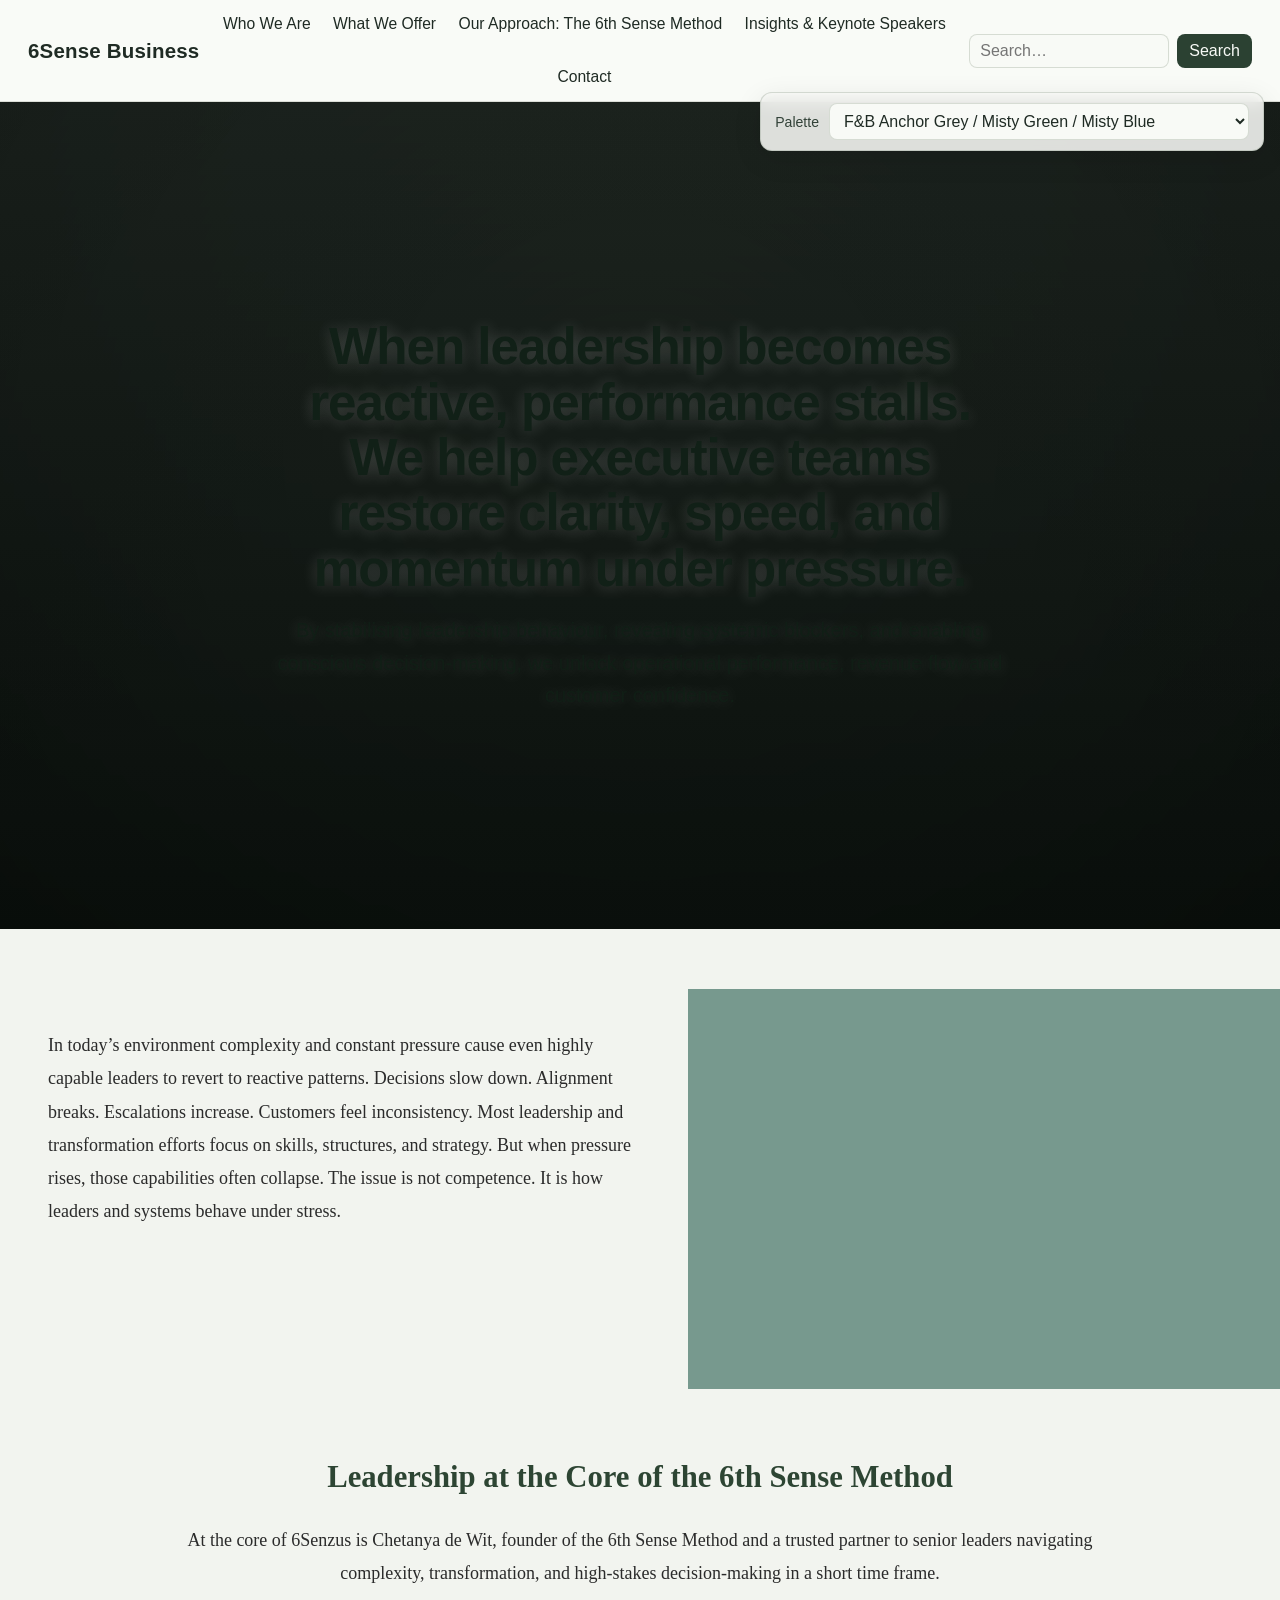
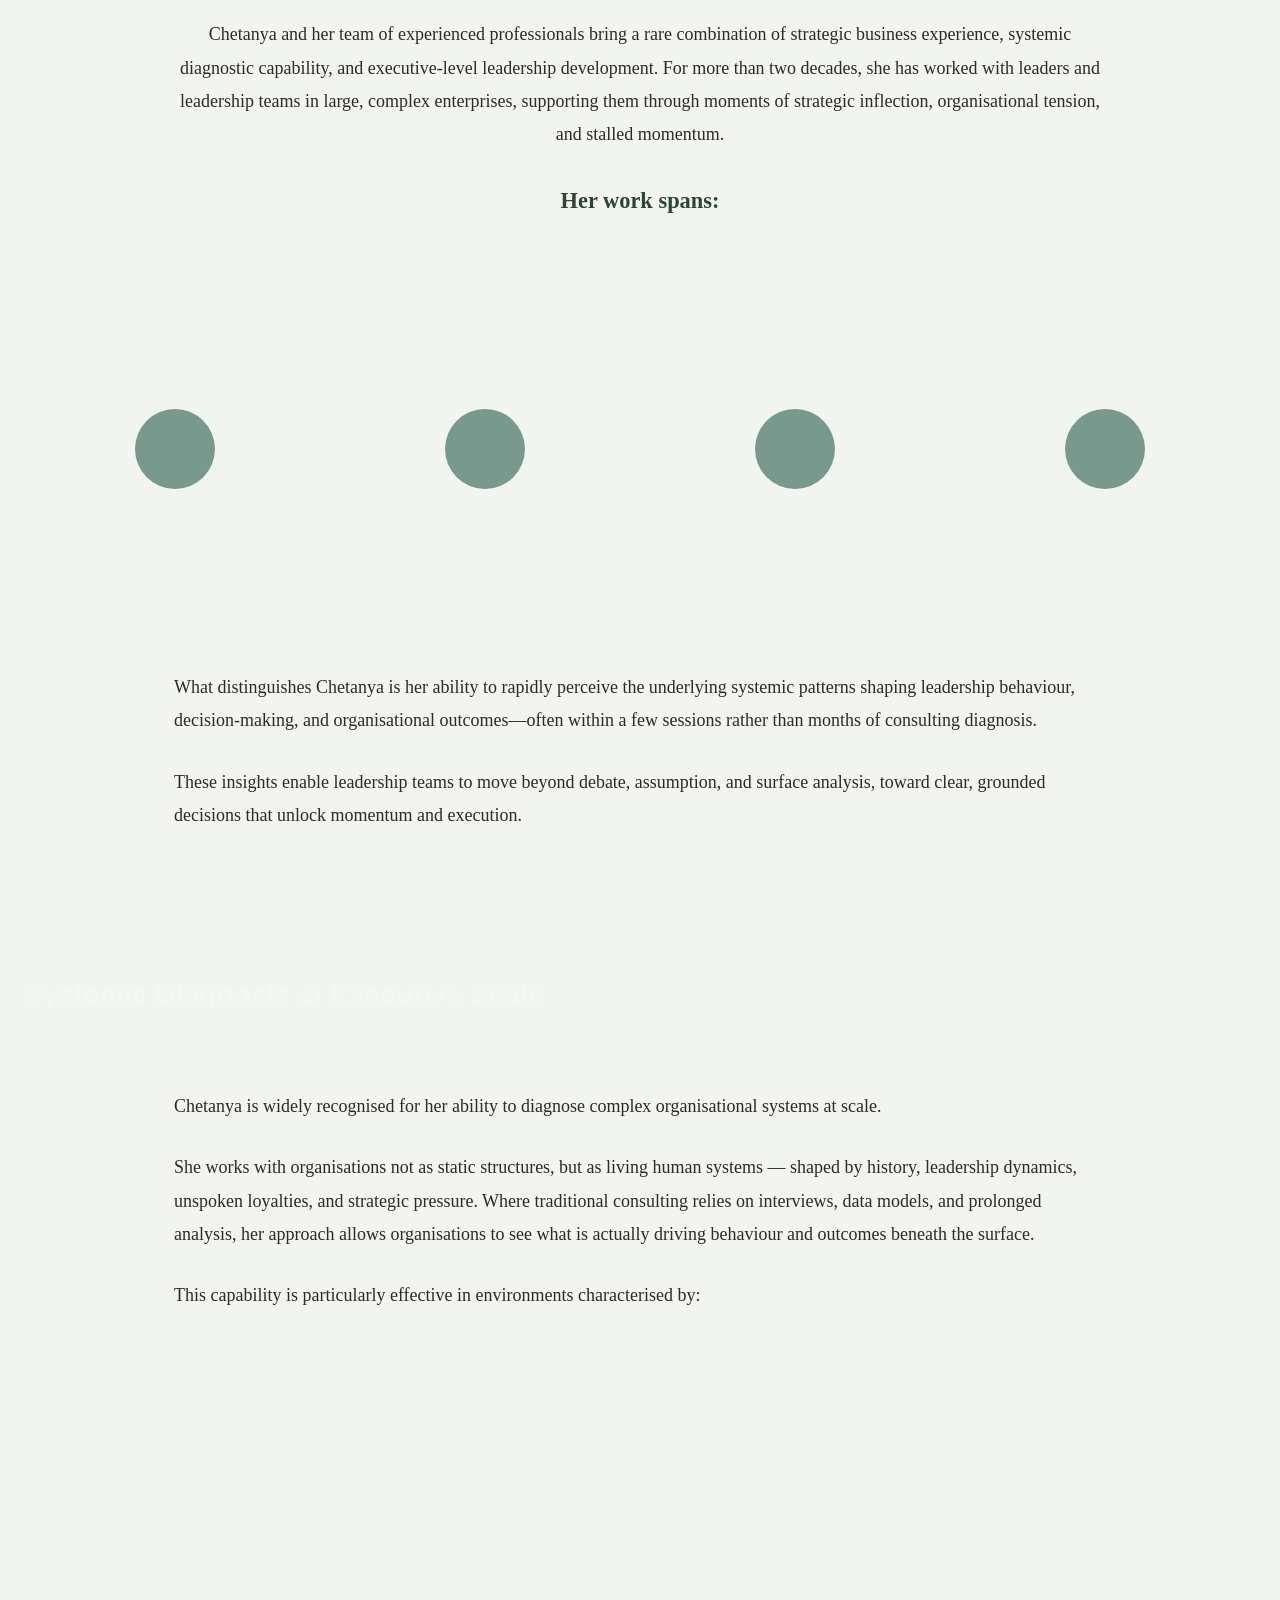
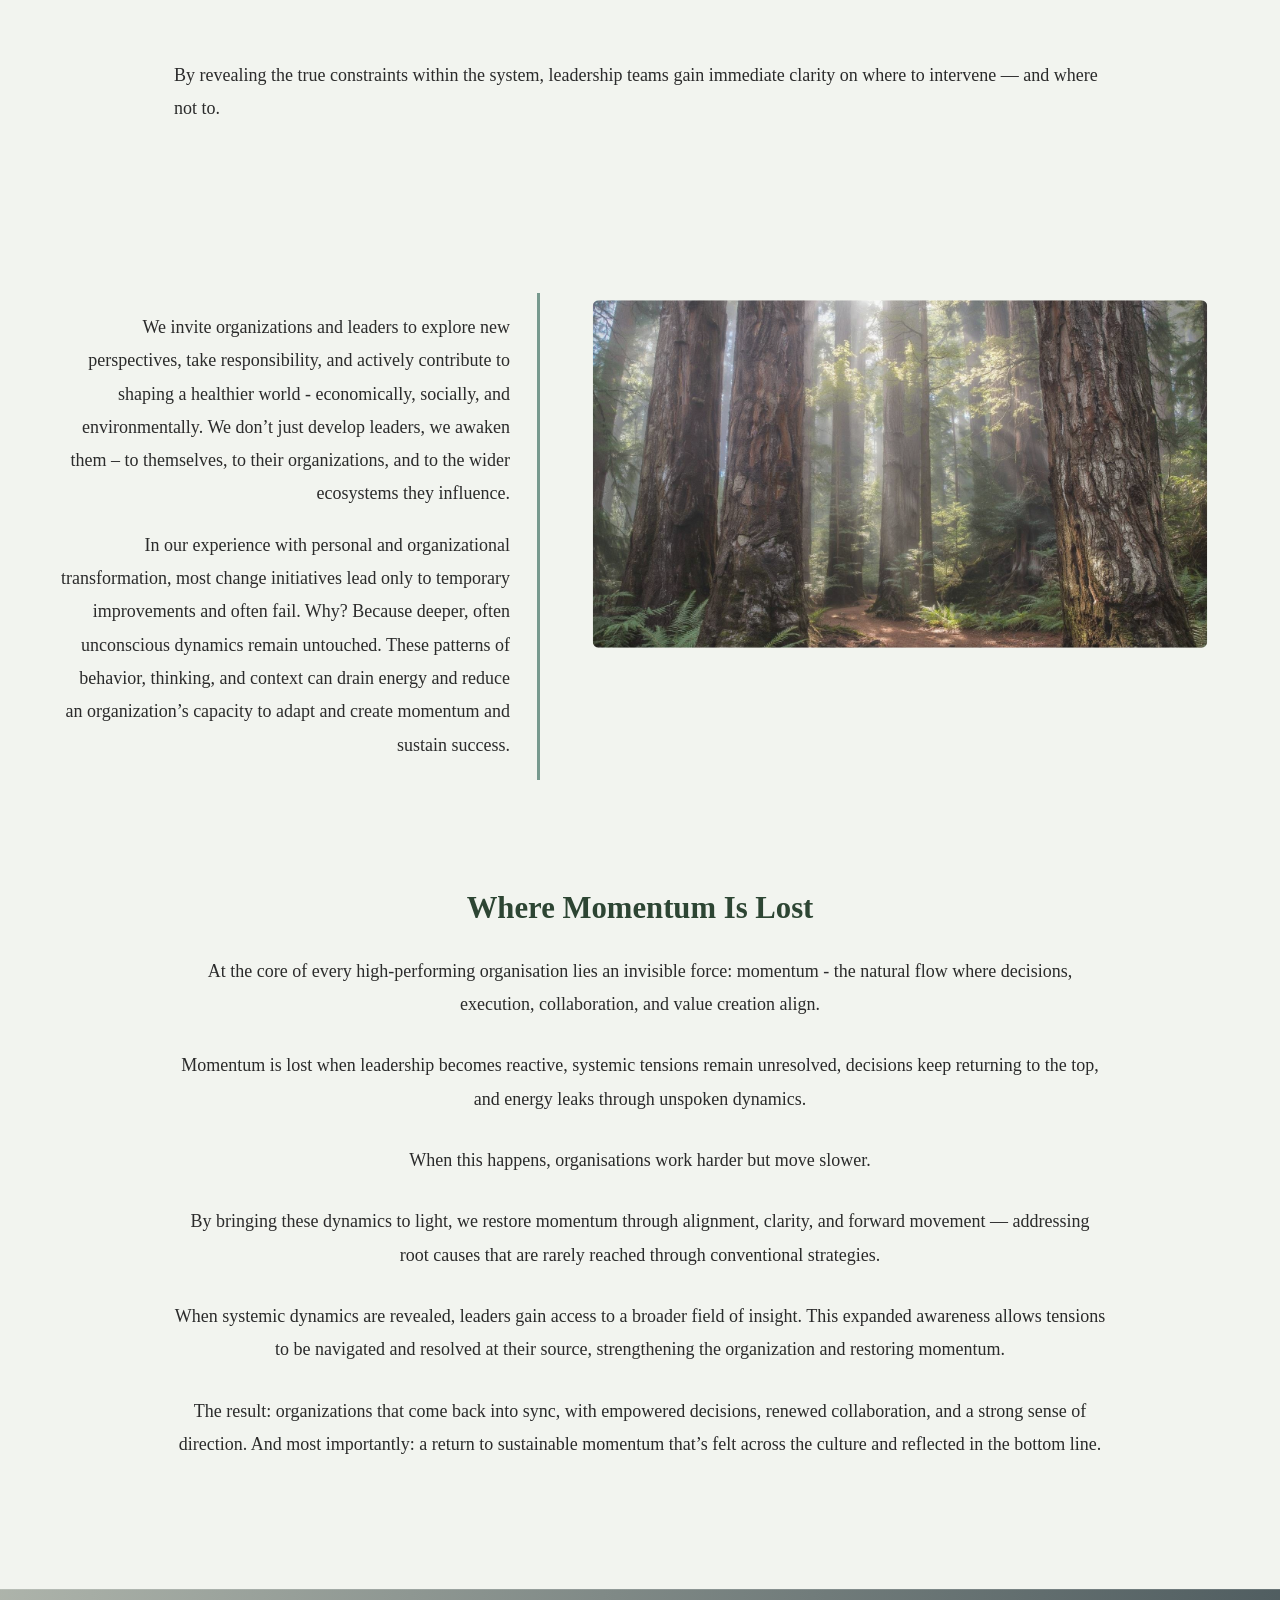
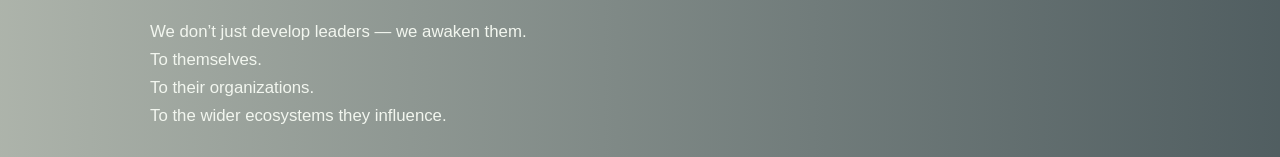
==== about.html @ 10df2af2 "Fix Who We Are paragraph layout and full-width gradient bars" ====
<!DOCTYPE html>
<html lang="en">
<head>
    <meta charset="UTF-8" />
    <meta name="viewport" content="width=device-width, initial-scale=1.0" />
    <title>Who We Are – 6Sense Business</title>
    <link rel="stylesheet" href="style.css" />
    <link rel="stylesheet" href="about.css" />
</head>
<body>
    <header class="topbar">
        <div class="logo" onclick="location.href='index.html'">6Sense Business</div>
        <nav class="navbar">
            <ul class="nav-list">
                <li><a href="about.html" class="nav-link">Who We Are</a></li>
                <li class="dropdown">
                    <a href="leadership.html" class="nav-link">What We Offer</a>
                    <ul class="submenu">
                        <li><a href="leadership.html#offering-leadership">Leadership Reinvention</a></li>
                        <li><a href="leadership.html#offering-team">Team Reinvention</a></li>
                        <li><a href="leadership.html#offering-enterprise">Enterprise Reinvention</a></li>
                    </ul>
                </li>
                <li><a href="method.html" class="nav-link">Our Approach: The 6th Sense Method</a></li>
                <li><a href="insights.html" class="nav-link">Insights &amp; Keynote Speakers</a></li>
                <li><a href="contact.html" class="nav-link">Contact</a></li>
            </ul>
        </nav>
        <div class="search-container"><input type="text" id="searchInput" placeholder="Search…"><button id="searchBtn">Search</button></div>
    </header>
    <div class="palette-switcher"> <label for="paletteSelect">Palette</label><select id="paletteSelect" aria-label="Color palette"><option value="anchorGreyMistyGreenMistyBlue">F&amp;B Anchor Grey / Misty Green / Misty Blue</option><option value="springDustYellowstoneYellowstoneDark">F&amp;B Spring Dust / Yellowstone / Yellowstone Dark</option><option value="stickyBlueLightStickyBlueDarkStickyBlue">F&amp;B Sticky Blue / Light Sticky Blue / Dark Sticky Blue</option><option value="greyUltraLightGreyBlue">F&amp;B Grey / Ultra Light Grey / Blue</option><option value="greenUltraLightGreyBlue">F&amp;B Green / Ultra Light Grey / Blue</option><option value="greenLightGreenWhite">F&amp;B Green / Light Green / White</option><option value="lightBlueLightBlueGreyDarkBlueGrey">F&amp;B Light Blue / Blue Grey / Dark Blue Grey</option><option value="greenBlueGreenDarkBlue">F&amp;B Green / Blue Green / Dark Blue</option><option value="lightGreyDarkGreyBlueNavyBlue">F&amp;B Light Grey / Dark Grey Blue / Navy Blue</option><option value="goldSandCream">F&amp;B Gold / Sand / Cream</option><option value="goldGoldCream">F&amp;B Gold / Gold / Cream</option><option value="greyBlueGreyWhite">Grey Blue / Grey / White</option><option value="forestGreenLightForestGreenWhite">Forest Green / Light Forest Green / White</option></select></div>

    <section class="hero section-hero">
        <div class="hero-bg" data-palette-video-target>
            <video class="palette-video" autoplay muted loop playsinline preload="metadata" aria-hidden="true"><source src="Videos/Intro4.mp4" type="video/mp4" /></video>
        </div>
        <div class="hero-darken"></div>
        <div class="hero-content">
            <h1>When leadership becomes reactive, performance stalls. We help executive teams restore clarity, speed, and momentum under pressure.</h1>
            <p>By stabilising leadership behaviour, revealing systemic blockers, and enabling conscious decision-making, we unlock operational performance, revenue flow and customer confidence.</p>
        </div>
    </section>

    <section class="about-main2-split who-body-split">
        <div class="about-main2-text left-align-copy">
            <p>In today’s environment complexity and constant pressure cause even highly capable leaders to revert to reactive patterns. Decisions slow down. Alignment breaks. Escalations increase. Customers feel inconsistency. Most leadership and transformation efforts focus on skills, structures, and strategy. But when pressure rises, those capabilities often collapse. The issue is not competence. It is how leaders and systems behave under stress.</p>
        </div>
        <div class="about-main2-bg" data-palette-video-target aria-hidden="true">
            <video class="palette-video" autoplay muted loop playsinline preload="metadata" aria-hidden="true"><source src="Videos/Intro4.mp4" type="video/mp4" /></video>
        </div>
    </section>

    <section class="about-main">
        <h2>Leadership at the Core of the 6th Sense Method</h2>
        <p>At the core of 6Senzus is Chetanya de Wit, founder of the 6th Sense Method and a trusted partner to senior leaders navigating complexity, transformation, and high-stakes decision-making in a short time frame.</p>
        <p>Chetanya and her team of experienced professionals bring a rare combination of strategic business experience, systemic diagnostic capability, and executive-level leadership development. For more than two decades, she has worked with leaders and leadership teams in large, complex enterprises, supporting them through moments of strategic inflection, organisational tension, and stalled momentum.</p>
        <p class="section-label">Her work spans:</p>
    </section>

    <section class="hover-circles-section">
        <div class="hover-circle"><div class="circle"></div><div class="hover-text">Executive and board-level strategy support</div></div>
        <div class="hover-circle"><div class="circle"></div><div class="hover-text">Systemic diagnosis of complex organisational challenges</div></div>
        <div class="hover-circle"><div class="circle"></div><div class="hover-text">Leadership development and executive coaching</div></div>
        <div class="hover-circle"><div class="circle"></div><div class="hover-text">Enterprise-scale reinvention of operating models across industries</div></div>
    </section>

    <section class="about-main left-align-copy">
        <p>What distinguishes Chetanya is her ability to rapidly perceive the underlying systemic patterns shaping leadership behaviour, decision-making, and organisational outcomes—often within a few sessions rather than months of consulting diagnosis.</p>
        <p>These insights enable leadership teams to move beyond debate, assumption, and surface analysis, toward clear, grounded decisions that unlock momentum and execution.</p>
    </section>

    <section class="diagnosis-title-bar" data-palette-video-target>
        <video class="palette-video" autoplay muted loop playsinline preload="metadata" aria-hidden="true"><source src="Videos/Intro4.mp4" type="video/mp4" /></video>
        <h2>Systemic Diagnosis at Executive Scale</h2>
    </section>

    <section class="about-main left-align-copy">
        <p>Chetanya is widely recognised for her ability to diagnose complex organisational systems at scale.</p>
        <p>She works with organisations not as static structures, but as living human systems — shaped by history, leadership dynamics, unspoken loyalties, and strategic pressure. Where traditional consulting relies on interviews, data models, and prolonged analysis, her approach allows organisations to see what is actually driving behaviour and outcomes beneath the surface.</p>
        <p>This capability is particularly effective in environments characterised by:</p>
    </section>

    <section class="diagnosis-bullet-bar" data-palette-video-target>
        <video class="palette-video" autoplay muted loop playsinline preload="metadata" aria-hidden="true"><source src="Videos/Intro4.mp4" type="video/mp4" /></video>
        <ul class="about-slide-bullets">
            <li>High complexity and uncertainty</li>
            <li>Repeated transformation fatigue</li>
            <li>Leadership misalignment or escalation</li>
            <li>Strategic deadlock at executive level</li>
        </ul>
    </section>

    <section class="about-main left-align-copy">
        <p>By revealing the true constraints within the system, leadership teams gain immediate clarity on where to intervene — and where not to.</p>
    </section>

    <section class="about-right-wrapper">
        <div class="about-align-right"><p>We invite organizations and leaders to explore new perspectives, take responsibility, and actively contribute to shaping a healthier world - economically, socially, and environmentally. We don’t just develop leaders, we awaken them – to themselves, to their organizations, and to the wider ecosystems they influence.</p><p>In our experience with personal and organizational transformation, most change initiatives lead only to temporary improvements and often fail. Why? Because deeper, often unconscious dynamics remain untouched. These patterns of behavior, thinking, and context can drain energy and reduce an organization’s capacity to adapt and create momentum and sustain success.</p></div>
        <img src="Pictures/AboutUSEXtraBG.jpg" class="about-extra-img-right" alt="Team Working Together" />
    </section>

    <section class="about-main">
        <h2>Where Momentum Is Lost</h2>
        <p>At the core of every high-performing organisation lies an invisible force: momentum - the natural flow where decisions, execution, collaboration, and value creation align.</p>
        <p>Momentum is lost when leadership becomes reactive, systemic tensions remain unresolved, decisions keep returning to the top, and energy leaks through unspoken dynamics.</p>
        <p>When this happens, organisations work harder but move slower.</p>
        <p>By bringing these dynamics to light, we restore momentum through alignment, clarity, and forward movement — addressing root causes that are rarely reached through conventional strategies.</p>
        <p>When systemic dynamics are revealed, leaders gain access to a broader field of insight. This expanded awareness allows tensions to be navigated and resolved at their source, strengthening the organization and restoring momentum.</p>
        <p>The result: organizations that come back into sync, with empowered decisions, renewed collaboration, and a strong sense of direction. And most importantly: a return to sustainable momentum that’s felt across the culture and reflected in the bottom line.</p>
    </section>

    <footer class="site-footer-slogan"><p>We don’t just develop leaders — we awaken them.</p><p>To themselves.</p><p>To their organizations.</p><p>To the wider ecosystems they influence.</p></footer>
    <script src="script.js"></script>
</body>
</html>
---- style.css ----
:root {
    --hero-r1: 165, 185, 166;
    --hero-r2: 56, 74, 64;
    --hero-r3: 105, 126, 98;
    --hero-r4: 56, 74, 64;
    --hero-l1: #a5b9a6;
    --hero-l2: #384a40;
    --hero-l3: #697e62;

    --hero-text: #f4f7f1;
    --hero-text-muted: rgba(244, 247, 241, 0.9);
    --hero-text-shadow: 0 2px 24px rgba(7, 10, 8, 0.24);

    --surface-bg: #f2f4ef;
    --surface-elevated: rgba(250, 251, 248, 0.92);
    --surface-border: rgba(144, 157, 140, 0.33);
    --ink-main: #1f2b24;
    --ink-muted: #324238;
}

* {
    box-sizing: border-box;
}

html {
    scroll-behavior: auto;
}

body {
    margin: 0;
    font-family: "Open Sans", "Segoe UI", Arial, sans-serif;
    color: var(--ink-main);
    background: var(--surface-bg);
    overflow-x: hidden;
    opacity: 0;
    animation: pageFadeIn 0.9s ease forwards;
    transition: opacity 0.55s ease;
}

body.page-fade-out {
    opacity: 0;
}

ul {
    list-style: none;
    margin: 0;
    padding: 0;
}

#intro-screen {
    position: fixed;
    inset: 0;
    z-index: 2000;
    display: grid;
    place-items: center;
    background: #040404;
    transition: opacity 1.5s ease;
}

#intro-screen.fade-out {
    opacity: 0;
    pointer-events: none;
}

#intro-video {
    position: absolute;
    inset: 0;
    width: 100%;
    height: 100%;
    object-fit: cover;
}

.intro-overlay {
    position: relative;
    z-index: 2;
    text-align: center;
    color: #fff;
}

.loader-circle {
    width: 48px;
    height: 48px;
    margin: 0 auto 20px;
    border: 4px solid rgba(255, 255, 255, 0.32);
    border-top-color: #fff;
    border-radius: 50%;
    animation: spin 1s linear infinite;
}

.intro-quote {
    margin: 0.3rem 0;
    font-size: clamp(1rem, 1.3vw, 1.2rem);
    opacity: 0;
    animation: fadeIn 1.3s ease forwards 0.5s;
}

.topbar {
    position: relative;
    z-index: 120;
    display: flex;
    align-items: center;
    justify-content: space-between;
    gap: 1.2rem;
    flex-wrap: wrap;
    padding: 14px 28px;
    background: var(--surface-elevated);
    border-bottom: 1px solid rgba(124, 137, 119, 0.25);
    backdrop-filter: blur(8px);
}

.logo {
    font-size: clamp(1.1rem, 1.6vw, 1.35rem);
    font-weight: 700;
    letter-spacing: 0.01em;
    color: var(--ink-main);
    cursor: pointer;
}

.navbar {
    flex: 1;
}

.nav-list {
    display: flex;
    flex-wrap: wrap;
    justify-content: center;
    gap: clamp(0.8rem, 1.8vw, 1.4rem);
}

.nav-list li {
    position: relative;
}

.dropdown {
    padding-bottom: 10px;
}

.nav-link {
    position: relative;
    display: inline-block;
    color: var(--ink-main);
    text-decoration: none;
    font-size: 0.98rem;
    line-height: 1.3;
}

.nav-link::after {
    content: "";
    position: absolute;
    left: 0;
    bottom: -4px;
    width: 100%;
    height: 1px;
    background: currentColor;
    transform: scaleX(0);
    transform-origin: left;
    transition: transform 0.25s ease;
    opacity: 0.65;
}

.nav-link:hover::after,
.nav-link:focus-visible::after {
    transform: scaleX(1);
}

.dropdown > .nav-link {
    cursor: pointer;
}

.submenu {
    position: absolute;
    left: 0;
    top: 100%;
    min-width: 220px;
    padding: 8px;
    background: color-mix(in srgb, var(--hero-l2) 74%, #152019 26%);
    border: 1px solid rgba(255, 255, 255, 0.12);
    border-radius: 10px;
    box-shadow: 0 18px 45px rgba(5, 9, 7, 0.24);
    opacity: 0;
    visibility: hidden;
    transform: translateY(8px);
    transition: opacity 0.22s ease, transform 0.22s ease, visibility 0s 0.22s;
    pointer-events: none;
}

.submenu li {
    padding: 0;
}

.submenu a {
    display: block;
    padding: 10px 12px;
    border-radius: 6px;
    color: #f8faf6;
    text-decoration: none;
    font-size: 0.94rem;
}

.submenu a:hover,
.submenu a:focus-visible {
    background: rgba(255, 255, 255, 0.12);
}

.submenu::before {
    content: "";
    position: absolute;
    left: 0;
    right: 0;
    top: -12px;
    height: 12px;
}

.dropdown:hover .submenu,
.dropdown:focus-within .submenu {
    opacity: 1;
    visibility: visible;
    transform: translateY(0);
    transition-delay: 0s;
    pointer-events: auto;
}

.search-container {
    display: flex;
    align-items: center;
    gap: 8px;
}

.search-container input,
.search-container button,
.palette-switcher select {
    font: inherit;
}

.search-container input {
    width: min(200px, 35vw);
    padding: 7px 10px;
    border-radius: 8px;
    border: 1px solid var(--surface-border);
    background: #f8faf6;
}

.search-container button {
    border: 0;
    border-radius: 8px;
    padding: 8px 12px;
    color: #f8faf6;
    background: #2b4132;
    cursor: pointer;
}

.palette-switcher {
    position: fixed;
    top: 92px;
    right: 16px;
    z-index: 130;
    display: flex;
    align-items: center;
    gap: 10px;
    padding: 10px 14px;
    border-radius: 12px;
    background: rgba(249, 250, 246, 0.88);
    border: 1px solid var(--surface-border);
    box-shadow: 0 8px 28px rgba(5, 8, 7, 0.1);
    backdrop-filter: blur(8px);
}

.palette-switcher label {
    font-size: 0.88rem;
    color: var(--ink-muted);
    white-space: nowrap;
}

.palette-switcher select {
    min-width: 280px;
    padding: 8px 10px;
    border: 1px solid var(--surface-border);
    border-radius: 8px;
    color: var(--ink-main);
    background: #f8faf6;
}

.hero {
    position: relative;
    isolation: isolate;
    overflow: hidden;
    min-height: calc(100vh - 73px);
    display: grid;
    place-items: center;
    padding: clamp(3rem, 9vh, 7rem) 1.5rem;
    text-align: center;
    background: #0f1712;
}

.section-hero {
    position: relative;
}

.hero-bg {
    position: absolute;
    inset: 0;
    z-index: 0;
    overflow: hidden;
    background: #0f1712;
}

.hero-darken {
    position: absolute;
    inset: 0;
    z-index: 2;
    background:
        radial-gradient(circle at 50% 42%, transparent 0%, rgba(0, 0, 0, 0.08) 56%, rgba(0, 0, 0, 0.22) 100%),
        linear-gradient(180deg, rgba(255, 255, 255, 0.06) 0%, rgba(0, 0, 0, 0.26) 100%);
    pointer-events: none;
}

.palette-video {
    position: absolute;
    inset: 0;
    z-index: 0;
    width: 100%;
    height: 100%;
    object-fit: cover;
    transform: translateZ(0);
    pointer-events: none;
}

.hero-video,
.hero-vignette {
    position: absolute;
    pointer-events: none;
}

.hero-video {
    inset: 0;
    z-index: 0;
    width: 100%;
    height: 100%;
    object-fit: cover;
    transform: translateZ(0);
}

.hero-vignette {
    inset: 0;
    z-index: 2;
    background:
        radial-gradient(circle at 50% 42%, transparent 0%, rgba(0, 0, 0, 0.08) 56%, rgba(0, 0, 0, 0.2) 100%),
        linear-gradient(180deg, rgba(255, 255, 255, 0.08) 0%, rgba(0, 0, 0, 0.18) 100%);
}

.hero-content {
    position: relative;
    z-index: 3;
    max-width: 860px;
    color: var(--hero-text);
    opacity: 0;
    transform: translateY(18px);
    animation: heroReveal 1s cubic-bezier(0.21, 0.75, 0.22, 1) forwards 0.2s;
}

.hero-content h1 {
    margin: 0;
    font-size: clamp(2rem, 4vw, 3.35rem);
    letter-spacing: -0.02em;
    line-height: 1.08;
    text-wrap: balance;
    text-shadow: var(--hero-text-shadow);
}

.hero-content p {
    margin: 1.15rem auto 0;
    max-width: 760px;
    font-size: clamp(1.02rem, 1.7vw, 1.25rem);
    line-height: 1.62;
    color: var(--hero-text-muted);
    text-shadow: var(--hero-text-shadow);
    text-wrap: pretty;
}

.section-hero {
    height: 70vh;
}

.section-content {
    max-width: 980px;
    margin: 60px auto;
    padding: 0 24px 80px;
    font-size: 18px;
    line-height: 1.85;
    color: #2b2b2b;
}

.section-content h2 {
    margin: 32px 0 12px;
    font-size: 30px;
    color: #2d4533;
}

.section-content p {
    margin: 0 0 22px;
}

.section-content ul {
    margin: 0 0 22px;
    padding-left: 20px;
    list-style: disc;
}

.contact-form {
    display: flex;
    flex-direction: column;
    gap: 12px;
    max-width: 720px;
    margin: 18px 0 24px;
}

.contact-form label {
    font-size: 16px;
    color: #2d4533;
}

.contact-form input,
.contact-form textarea {
    padding: 12px 14px;
    font-size: 16px;
    border-radius: 8px;
    border: 1px solid #c1c7bc;
    background: #f7f8f3;
    font-family: inherit;
}

.contact-form textarea {
    resize: vertical;
}

.contact-form button {
    align-self: flex-start;
    border: 0;
    border-radius: 999px;
    padding: 10px 22px;
    font-size: 14px;
    letter-spacing: 0.08em;
    text-transform: uppercase;
    background: #2d4533;
    color: #f5f5f0;
    cursor: pointer;
}

.contact-email-note {
    font-size: 16px;
    color: #2b2b2b;
}

@keyframes pageFadeIn {
    to {
        opacity: 1;
    }
}

@keyframes spin {
    to {
        transform: rotate(360deg);
    }
}

@keyframes fadeIn {
    to {
        opacity: 1;
    }
}

@keyframes heroReveal {
    to {
        opacity: 1;
        transform: translateY(0);
    }
}

@media (max-width: 980px) {
    .topbar {
        padding: 12px 16px;
    }

    .palette-switcher {
        top: auto;
        right: 14px;
        left: 14px;
        bottom: 16px;
        justify-content: space-between;
    }

    .palette-switcher select {
        min-width: 0;
        width: 100%;
    }
}

@media (max-width: 680px) {
    .search-container {
        width: 100%;
    }

    .search-container input {
        flex: 1;
        width: auto;
    }

    .hero {
        min-height: calc(100vh - 124px);
    }
}

@media (prefers-reduced-motion: reduce) {
    html {
        scroll-behavior: auto;
    }

    *,
    *::before,
    *::after {
        animation-duration: 0.01ms !important;
        animation-iteration-count: 1 !important;
        transition-duration: 0.01ms !important;
        scroll-behavior: auto !important;
    }

    .hero-video {
        animation: none !important;
    }
}

.site-footer-slogan {
    width: 100%;
    margin: 30px 0 0;
    padding: 28px 24px;
    font-size: 1.05rem;
    line-height: 1.65;
    color: #f2f6ef;
    background: linear-gradient(90deg, color-mix(in srgb, var(--hero-l2) 82%, #111 18%), color-mix(in srgb, var(--hero-l1) 74%, #111 26%));
    border-top: 1px solid rgba(255,255,255,0.14);
}

.site-footer-slogan p {
    margin: 0;
    max-width: 980px;
    margin-inline: auto;
}

.offer-axis-wrap {
    position: relative;
}

.offer-axis-lines {
    display: none;
    position: absolute;
    inset: -30px -20px auto -20px;
    height: 86px;
    border-top: 1px solid rgba(255,255,255,0.35);
    border-left: 1px solid rgba(255,255,255,0.35);
}

.offer-axis-lines::after,
.offer-axis-lines::before {
    content: "";
    position: absolute;
    width: 10px;
    height: 10px;
    border-top: 1px solid rgba(255,255,255,0.5);
    border-right: 1px solid rgba(255,255,255,0.5);
    transform: rotate(45deg);
}

.offer-axis-lines::before { right: -1px; top: -6px; }
.offer-axis-lines::after { left: -6px; bottom: -1px; transform: rotate(135deg); }

.offer-window {
    position: relative;
    overflow: hidden;
    background: color-mix(in srgb, var(--hero-l2) 62%, var(--hero-l1) 38%);
}

.offer-window .palette-video {
    opacity: 0.32;
}

.offer-window-content {
    position: relative;
    z-index: 3;
}

.offer-window-panel {
    position: absolute;
    inset: 0;
    z-index: 2;
    pointer-events: none;
    --door-open: 0;
    --door-fade: 0.34;
}

.offer-window-panel::before,
.offer-window-panel::after {
    content: "";
    position: absolute;
    top: 0;
    bottom: 0;
    width: 50.4%;
    opacity: var(--door-fade);
    background: linear-gradient(90deg, rgba(8,14,11,0.42), rgba(8,14,11,0.16));
    transition: opacity 0.2s linear;
    will-change: transform, opacity;
}

.offer-window-panel::before {
    left: 0;
    transform: translateX(calc(var(--door-open) * -112%));
}

.offer-window-panel::after {
    right: 0;
    transform: translateX(calc(var(--door-open) * 112%)) scaleX(-1);
}

.offer-window-panel > .door-seam {
    position: absolute;
    top: 0;
    bottom: 0;
    left: 50%;
    width: 1px;
    transform: translateX(-50%);
    background: rgba(255,255,255,0.12);
    opacity: calc(var(--door-fade) * 0.6);
}


.offer-grid { display: grid; grid-template-columns: 220px minmax(0,1fr); gap: 28px; }
.offer-quick-menu { position: sticky; top: 110px; height: fit-content; display: grid; gap: 10px; }
.offer-quick-menu a { text-decoration: none; color: #2d4533; font-size: 0.95rem; }

.framework-circles { display:flex; flex-wrap:wrap; gap:24px; justify-content:center; }
.framework-item {
    width: 240px; min-height: 240px; border-radius: 50%; padding: 32px; text-align:center;
    background: rgba(186,200,185,0.45); border: 1px solid rgba(54,74,62,0.2);
    display:flex; flex-direction:column; justify-content:center;
    opacity: 0; transform: translateY(18px) scale(0.9) rotate(-14deg);
    transition: opacity .8s ease, transform .8s ease;
}
.framework-item.in-view { opacity:1; transform: translateY(0) scale(1) rotate(0deg); }
.framework-item h3 { margin: 0 0 10px; font-size: 1.05rem; }
.framework-item p { margin: 0; font-size: 0.9rem; line-height: 1.45; }

.offer-glow { position: relative; padding-left: 18px; }
.offer-glow::before {
    content:""; position:absolute; left:0; top:8px; width:8px; height:8px; border-radius:50%;
    background:#8fb89e; box-shadow:0 0 20px rgba(143,184,158,.8);
}

.offer-fold-reveal { clip-path: inset(0 100% 0 0); transition: clip-path 1s ease; }
.offer-fold-reveal.in-view { clip-path: inset(0 0 0 0); }

@media (max-width: 900px) {
    .offer-grid { grid-template-columns: 1fr; }
    .offer-quick-menu { position: static; grid-template-columns: repeat(2,minmax(0,1fr)); }
}


.gradient-demo-mode .hero-bg,
.gradient-demo-mode .offer-window,
.gradient-demo-mode .about-main2-bg,
.gradient-demo-mode .about-highlight-full,
.gradient-demo-mode .about-result-box,
.gradient-demo-mode .method-bg {
    background-image:
        radial-gradient(circle at 18% 26%, color-mix(in srgb, var(--hero-l1) 80%, #ffffff 20%) 0%, transparent 48%),
        radial-gradient(circle at 82% 22%, color-mix(in srgb, var(--hero-l3) 82%, #0b1116 18%) 0%, transparent 52%),
        radial-gradient(circle at 52% 82%, color-mix(in srgb, var(--hero-l2) 84%, #0f1619 16%) 0%, transparent 56%),
        linear-gradient(130deg, color-mix(in srgb, var(--hero-l2) 88%, #050709 12%), color-mix(in srgb, var(--hero-l1) 72%, var(--hero-l3) 28%) 48%, color-mix(in srgb, var(--hero-l3) 78%, #0a1016 22%));
    background-size: 180% 180%, 190% 190%, 170% 170%, 100% 100%;
    background-position: 12% 26%, 86% 18%, 52% 80%, 50% 50%;
    animation: paletteGradientFlow 22s cubic-bezier(0.42, 0.0, 0.2, 1) infinite;
}

.gradient-demo-mode video.palette-video,
.gradient-demo-mode #hero-palette-video {
    display: none !important;
}

.gradient-demo-mode .offer-window-panel {
    --door-fade: 0.22;
}

@keyframes paletteGradientFlow {
    0% {
        background-position: 12% 26%, 86% 18%, 52% 80%, 50% 50%;
    }
    33% {
        background-position: 24% 44%, 72% 30%, 44% 68%, 50% 50%;
    }
    66% {
        background-position: 18% 20%, 80% 36%, 58% 72%, 50% 50%;
    }
    100% {
        background-position: 12% 26%, 86% 18%, 52% 80%, 50% 50%;
    }
}
---- about.css ----
﻿/* Inherits topbar and search from global site CSS */
html {
    scroll-behavior: auto;
}

body {
    opacity: 0;
    animation: pageFadeIn 0.9s ease forwards;
    transition: opacity 0.6s ease;
}

    body.page-fade-out {
        opacity: 0;
    }

/* About Hero Section */
.about-hero {
    position: relative;
    width: 100%;
    height: 70vh;
    overflow: hidden;
    background: #77998e;
    background-image: url("data:image/svg+xml,%3Csvg width='1600' height='900' viewBox='0 0 1600 900' xmlns='http://www.w3.org/2000/svg'%3E%3Cfilter id='n' x='0' y='0'%3E%3CfeTurbulence type='fractalNoise' baseFrequency='0.8' numOctaves='3' stitchTiles='stitch'/%3E%3C/filter%3E%3Crect width='1600' height='900' filter='url(%23n)' opacity='0.05'/%3E%3C/svg%3E");
    background-size: cover;
}

.about-hero .palette-video {
    z-index: 0;
}

.about-hero-darken {
    position: absolute;
    inset: 0;
    background: linear-gradient(180deg, rgba(0, 0, 0, 0.14) 0%, rgba(0, 0, 0, 0.1) 100%);
    z-index: 1;
}

.about-hero-content {
    position: absolute;
    top: 50%;
    left: 50%;
    transform: translate(-50%, -50%);
    color: #ffffff;
    text-align: center;
    z-index: 2;
    max-width: 800px;
    padding: 0 20px;
    opacity: 0;
    animation: heroCopyReveal 1.1s ease forwards 0.3s;
}

    .about-hero-content h1 {
        font-size: 44px;
        margin-bottom: 20px;
        font-weight: 600;
        text-shadow: 0 2px 8px rgba(0, 0, 0, 0.5);
    }

    .about-hero-content p {
        font-size: 20px;
        line-height: 1.7;
        text-shadow: 0 1px 6px rgba(0, 0, 0, 0.4);
    }

/* About Section 1 */
.about-main1 {
    max-width: 980px;
    margin: 60px auto;
    padding: 0 24px 40px;
    font-size: 30px;
    line-height: 1.85;
    color: #2b2b2b;
    font-family: "Open Sans", serif;
}

    .about-main1 p {
        margin-bottom: 28px;
        text-align: center;
    }

/* About Section 2 (Split Layout) */
.about-main2-split {
    display: flex;
    flex-wrap: wrap;
    width: 100%;
    min-height: 400px;
    margin: 60px 0;
}

/* Reset before animation */
.about-main2-text,
.about-main2-bg {
    opacity: 0;
}

/* Left side: text */
.about-main2-text {
    flex: 1;
    padding: 40px 48px;
    font-size: 18px;
    line-height: 1.85;
    color: #2b2b2b;
    font-family: "Open Sans", serif;
    display: flex;
    align-items: center;
    justify-content: center;
    text-align: center;
    background: transparent;
    transform: translateX(-50px);
}

/* Right side: color box */
.about-main2-bg {
    flex: 1;
    background-color: #77998e;
    position: relative;
    overflow: hidden;
    transform: translateX(50px);
}

.about-main2-bg .palette-video {
    filter: saturate(0.9) brightness(0.92);
}

/* Trigger animations on scroll */
.about-main2-text.in-view {
    animation: slideInLeft 1s ease forwards;
}

.about-main2-bg.in-view {
    animation: slideInRight 1s ease forwards;
}

/* Responsive for Mobile */
@media (max-width: 768px) {
    .about-main2-split {
        flex-direction: column;
    }

    .about-main2-text,
    .about-main2-bg {
        width: 100%;
    }

    .about-main2-bg {
        height: 200px; /* Adjustable height */
    }
}

/* Main Content After Split Box */
.about-main {
    max-width: 980px;
    margin: 60px auto;
    padding: 0 24px 40px;
    font-size: 18px;
    line-height: 1.85;
    color: #2b2b2b;
    font-family: "Open Sans", serif;
}

    .about-main p {
        margin-bottom: 28px;
        text-align: center;
    }
/* Main Content After Split Box */
.about-main1 {
    max-width: 980px;
    margin: 60px auto;
    padding: 0 24px 40px;
    font-size: 25px;
    line-height: 1.85;
    color: #2b2b2b;
    font-family: "Open Sans", serif;
}

    .about-main1 p {
        margin-bottom: 28px;
        text-align: center;
    }
/* Extra Image Styling */
.about-extra-img {
    width: 100%;
    height: auto;
    border-radius: 6px;
    margin: 40px 0;
    display: block;
    transform: scale(0.96);
    opacity: 0.92;
    transition: transform 1s ease, box-shadow 1s ease, opacity 1s ease;
}

    .about-extra-img.is-visible {
        transform: scale(1);
        opacity: 1;
        box-shadow: 0 16px 30px rgba(0, 0, 0, 0.12);
    }

/* Animations */
@keyframes pageFadeIn {
    to {
        opacity: 1;
    }
}

@keyframes imageReveal {
    to {
        transform: scale(1);
    }
}

@keyframes heroCopyReveal {
    to {
        opacity: 1;
        transform: translate(-50%, -50%);
    }
}

@keyframes slideInLeft {
    0% {
        opacity: 0;
        transform: translateX(-50px);
    }

    100% {
        opacity: 1;
        transform: translateX(0);
    }
}

@keyframes slideInRight {
    0% {
        opacity: 0;
        transform: translateX(50px);
    }

    100% {
        opacity: 1;
        transform: translateX(0);
    }
}

/* FULL WIDTH CONTAINER */
.about-highlight-full {
    position: relative;
    overflow: hidden;
    width: 100vw;
    margin-left: calc(-50vw + 50%);
    background-color: #77998e;
    padding: 40px 0;
    border-top: 1px solid #ccc;
    border-bottom: 1px solid #ccc;
}

.about-highlight-full .palette-video {
    z-index: 0;
    filter: saturate(0.88) brightness(0.9);
}

/* CONTENT BOX INSIDE (STAYS CENTERED OR CAN BE LEFT ALIGNED) */
.about-highlight-box {
    position: relative;
    z-index: 1;
    max-width: 980px;
    margin: 0 auto;
    padding: 0 24px;
    font-family: "Open Sans", serif;
    font-size: 25px;
    line-height: 1.7;
    text-align: center;
    color: #2b2b2b;
}

/* Arrow image style */
.inline-arrow {
    height: 1em;
    vertical-align: middle;
    margin: 0 6px;
}

/* LEFT-SIDE ALIGNED PARAGRAPH WRAPPER WITH LEFT BAR */
.about-align-left {
    position: relative;
    width: 50vw;
    margin-left: 0;
    padding-left: 60px; /* keeps text nicely indented */
}

    .about-align-left::before {
        content: "";
        position: absolute;
        top: 0;
        left: 16px; /* moved from 1px to 16px – adjust to your taste */
        width: 4px;
        height: 100%;
        background-color: #77998e;
    }

    /* Paragraphs inside stay intact */
    .about-align-left p {
        font-family: "Open Sans", serif;
        font-size: 18px;
        line-height: 1.85;
        color: #2b2b2b;
        text-align: left;
        margin-bottom: 28px;
    }
/* RIGHT-SIDE CONTAINER: PARAGRAPH + IMAGE */
.about-right-wrapper {
    display: flex;
    justify-content: flex-end;
    align-items: flex-start;
    gap: 40px;
    padding: 40px 60px;
}

/* PARAGRAPH ON RIGHT WITH RIGHT BAR */
.about-align-right {
    position: relative;
    max-width: 500px;
    padding-right: 30px;
}

    .about-align-right::after {
        content: "";
        position: absolute;
        top: 0;
        right: 0;
        width: 3px;
        height: 100%;
        background-color: #77998e;
    }

    .about-align-right p {
        font-family: "Open Sans", serif;
        font-size: 18px;
        line-height: 1.85;
        color: #2b2b2b;
        text-align: right;
    }

/* RIGHT-ALIGNED IMAGE */
.about-extra-img-right {
    width: 50vw;
    max-width: none;
    border-radius: 6px;
    transform: scale(0.96);
    opacity: 0.92;
    transition: transform 1s ease, box-shadow 1s ease, opacity 1s ease;
}

    .about-extra-img-right.is-visible {
        transform: scale(1);
        opacity: 1;
        box-shadow: 0 16px 30px rgba(0, 0, 0, 0.12);
    }

.about-divider-bar {
    width: 80%;
    height: 6px;
    background-color: #77998e;
    border-radius: 3px;
    margin: 0 auto 40px; /* Center and add bottom space */
}
.about-divider-label {
    text-align: center;
    font-size: 25px;
    font-family: "Open Sans", serif;
    color: #2b2b2b;
    margin-top: 10px;
    margin-bottom: 40px;
}
.about-result-box {
    position: relative;
    overflow: hidden;
    max-width: 980px;
    margin: 30px auto;
    padding: 30px 40px;
    background-color: #77998e; /* soft neutral tone */
    font-size: 18px;
    line-height: 1.85;
    color: #2b2b2b;
    font-family: "Open Sans", serif;
    box-shadow: 0 8px 20px rgba(0, 0, 0, 0.08);
    text-align: center; /* <-- Center all text */
}

.about-result-box .palette-video {
    z-index: 0;
    filter: saturate(0.9) brightness(0.9);
}

.about-result-box p {
    position: relative;
    z-index: 1;
}
.about-divider-label2 {
    text-align: center;
    font-size: 25px;
    font-family: "Open Sans", serif;
    color: #2b2b2b;
    margin-top: 100px;
    margin-bottom: 40px;
}
/* Container to hold all four */
.hover-circles-section {
    display: flex;
    justify-content: center;
    gap: 60px;
    padding: 60px 20px;
    flex-wrap: wrap;
}

/* Each circle + text wrapper */
.hover-circle {
    display: flex;
    flex-direction: column;
    align-items: center;
    position: relative;
}

/* The circle itself */
.circle {
    width: 80px;
    height: 80px;
    border-radius: 50%;
    background-color: #77998e; /* greenish tone */
    transition: transform 0.3s ease;
    cursor: pointer;
}

/* Hidden text initially */
.hover-text {
    margin-top: 20px;
    opacity: 0;
    transform: translateY(10px);
    font-family: "Open Sans", serif;
    font-size: 18px;
    color: #2b2b2b;
    text-align: center;
    transition: opacity 0.3s ease, transform 0.3s ease;
    max-width: 250px;
}

/* Hover effect to show text */
.hover-circle:hover .hover-text {
    opacity: 1;
    transform: translateY(0);
}

.hover-circle:hover .circle {
    transform: scale(1.1);
}

.about-hero-split h1 {
    margin: 0 0 20px;
    font-size: clamp(2rem, 3vw, 2.8rem);
    line-height: 1.2;
    color: #2d4533;
}

.about-slide-bullets li {
    opacity: 0;
    transform: translateX(-24px);
    transition: opacity 0.6s ease, transform 0.6s ease;
}

.about-slide-bullets li.is-visible {
    opacity: 1;
    transform: translateX(0);
}

.about-main h2 {
    font-size: clamp(1.8rem, 2.4vw, 2.3rem);
    color: #2d4533;
    margin: 50px 0 18px;
    text-align: center;
}

.who-body-split .about-main2-text {
    align-items: flex-start;
    text-align: left;
}

.left-align-copy {
    text-align: left;
}

.left-align-copy p {
    text-align: left;
}

.section-label {
    color: #2d4533;
    font-size: clamp(1.2rem, 1.8vw, 1.4rem);
    font-weight: 600;
}

.diagnosis-title-bar {
    position: relative;
    overflow: hidden;
    width: 100vw;
    margin: 20px 0;
    margin-left: calc(-50vw + 50%);
    min-height: 70px;
    display: grid;
    align-items: center;
    padding: 8px 24px;
}

.diagnosis-title-bar h2 {
    position: relative;
    z-index: 1;
    margin: 0;
    color: #f3f7f2;
    font-size: clamp(1.25rem, 2.2vw, 1.8rem);
}

.diagnosis-bullet-bar {
    position: relative;
    overflow: hidden;
    width: 100vw;
    margin: 18px 0 10px;
    margin-left: calc(-50vw + 50%);
    padding: 18px 24px;
}

.diagnosis-bullet-bar .about-slide-bullets {
    position: relative;
    z-index: 1;
    margin: 0;
    padding-left: 22px;
}

.diagnosis-bullet-bar .about-slide-bullets li {
    color: #f0f4ef;
    margin: 10px 0;
    transform: translateX(-32px);
}


.who-body-split .about-main2-text p {
    max-width: 760px;
    margin: 0;
}
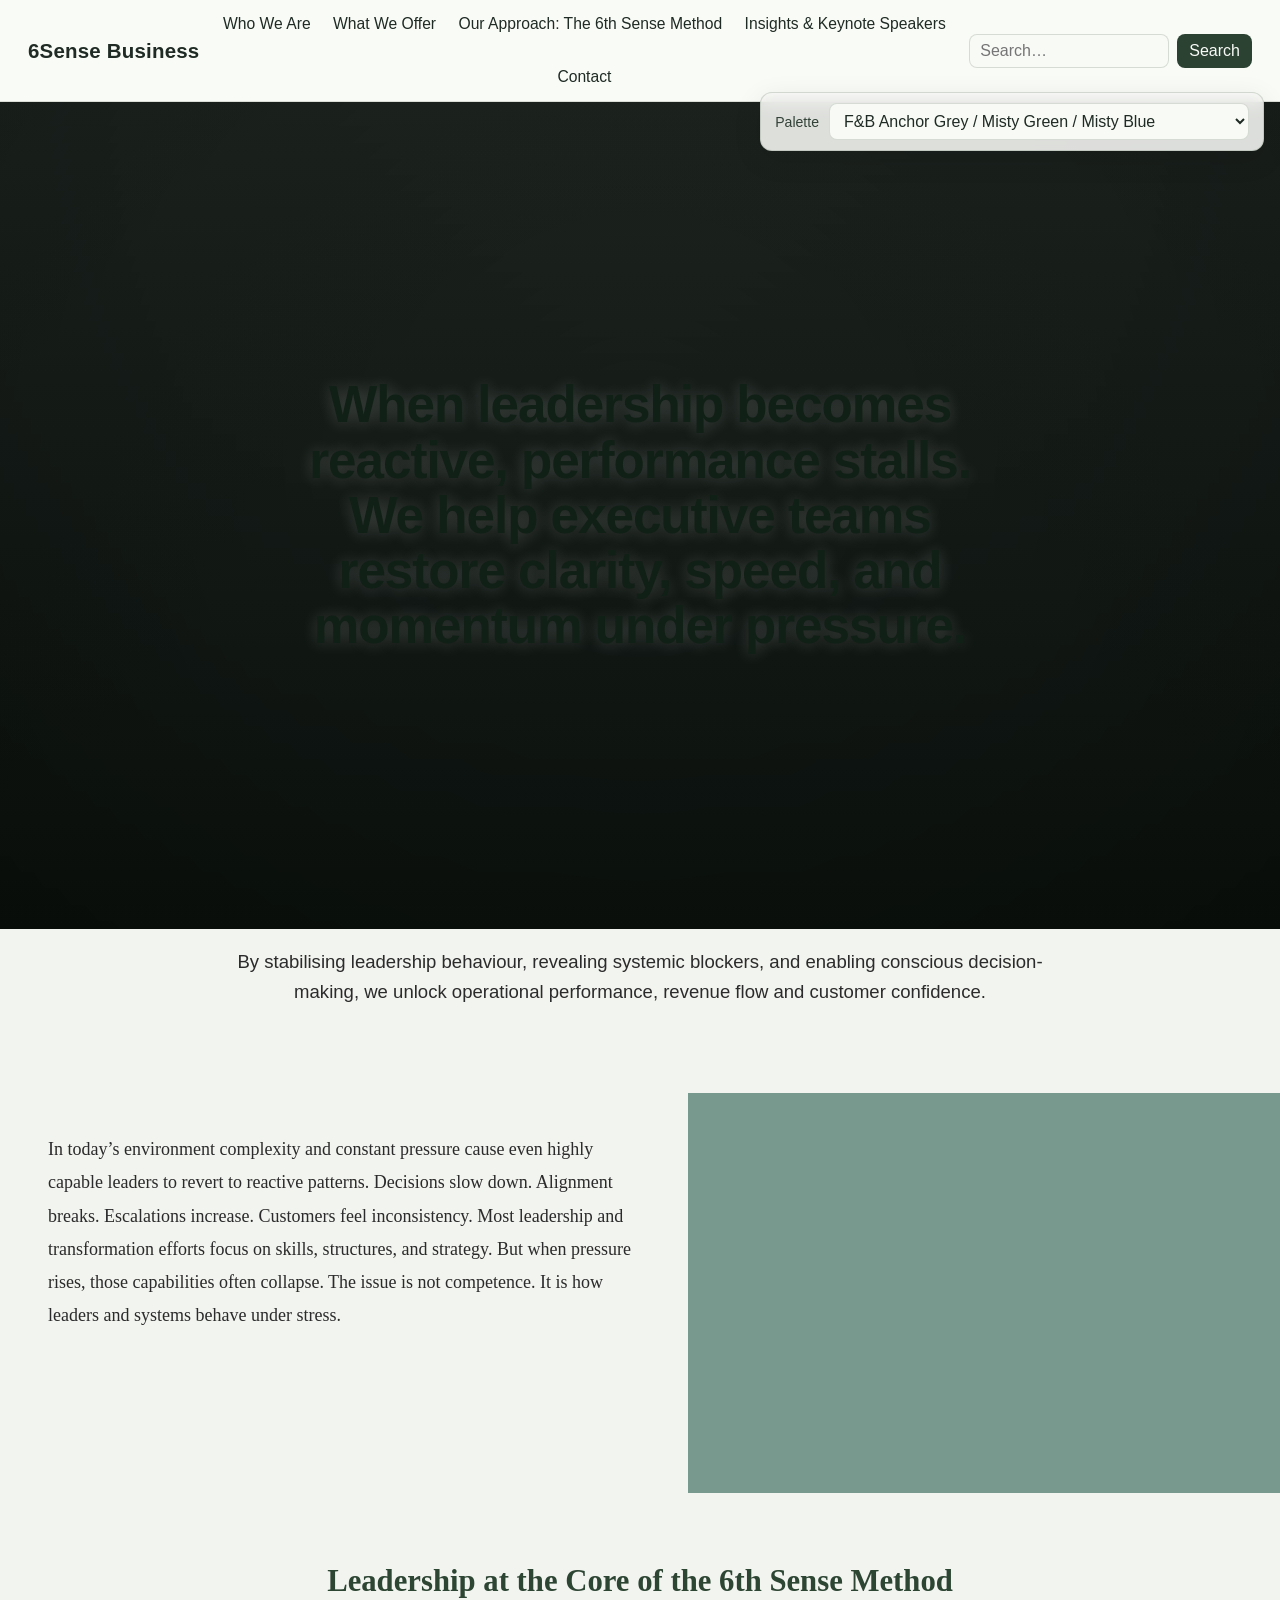
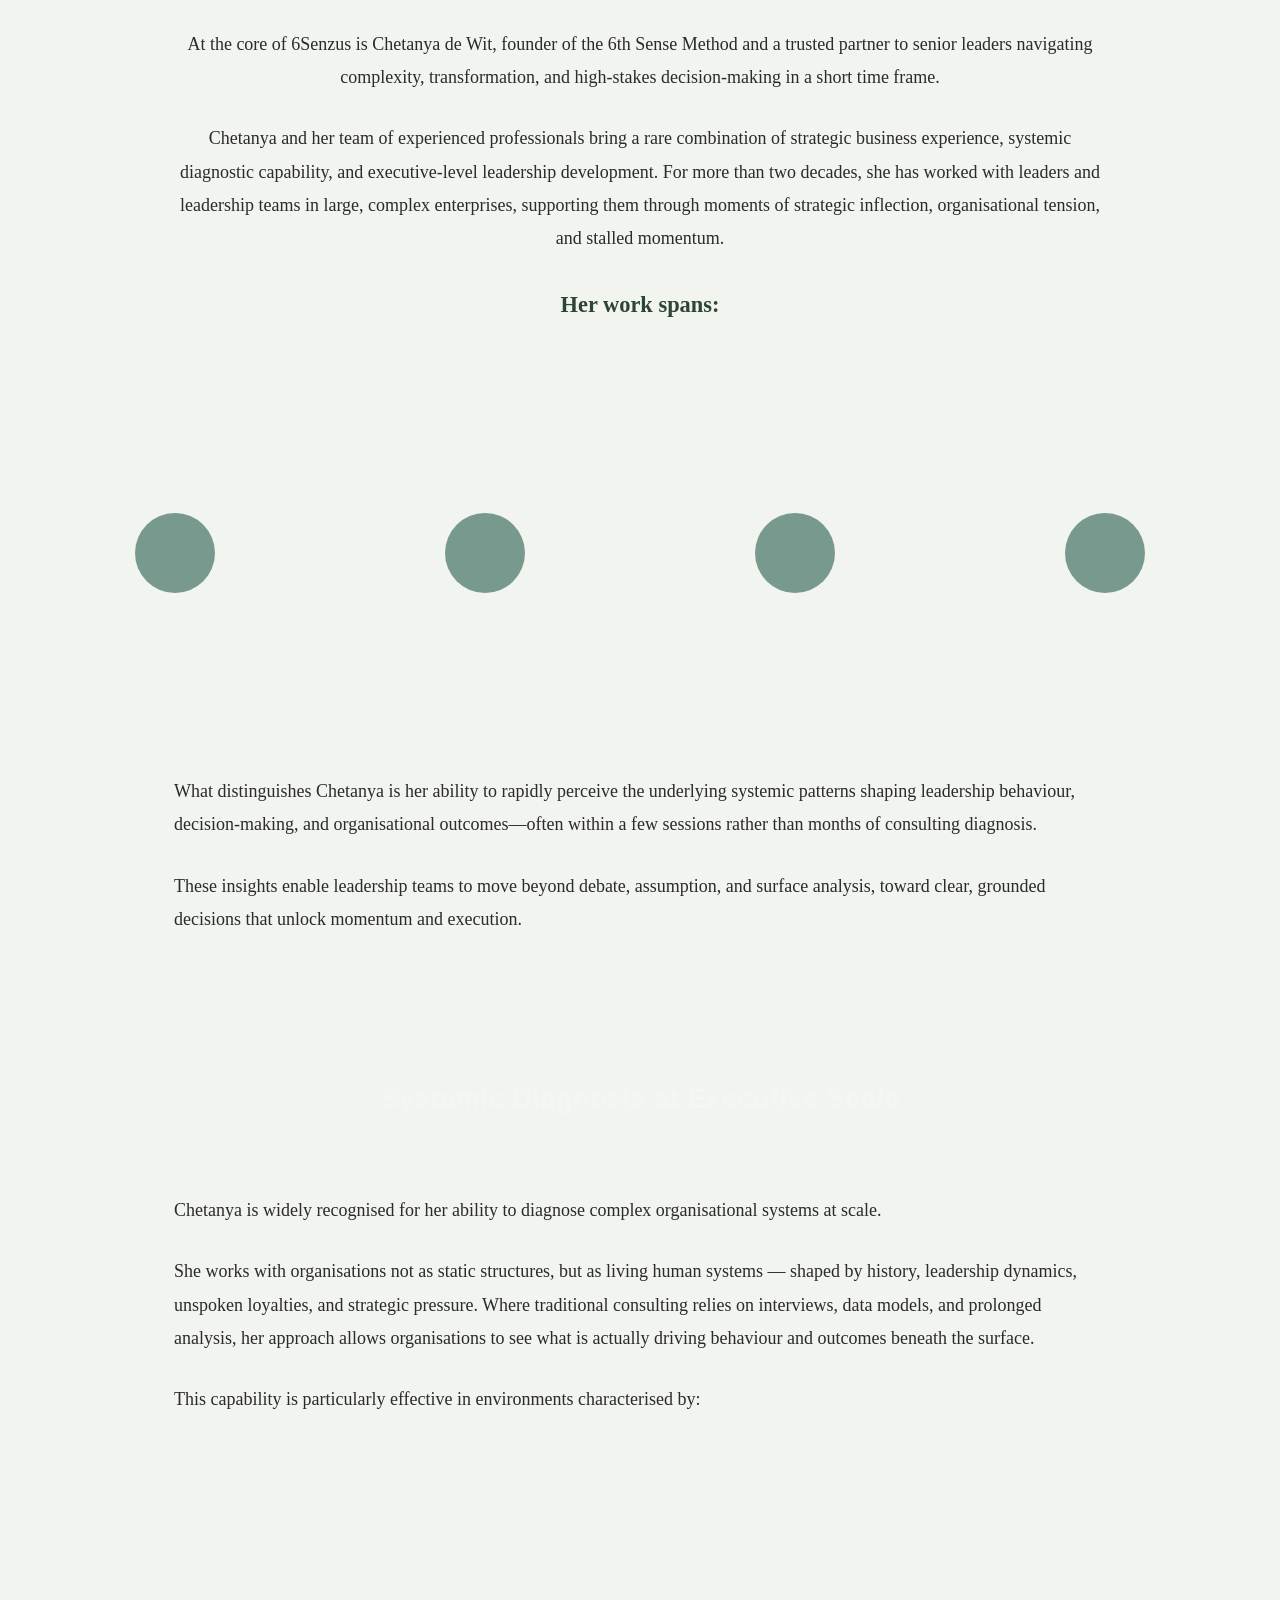
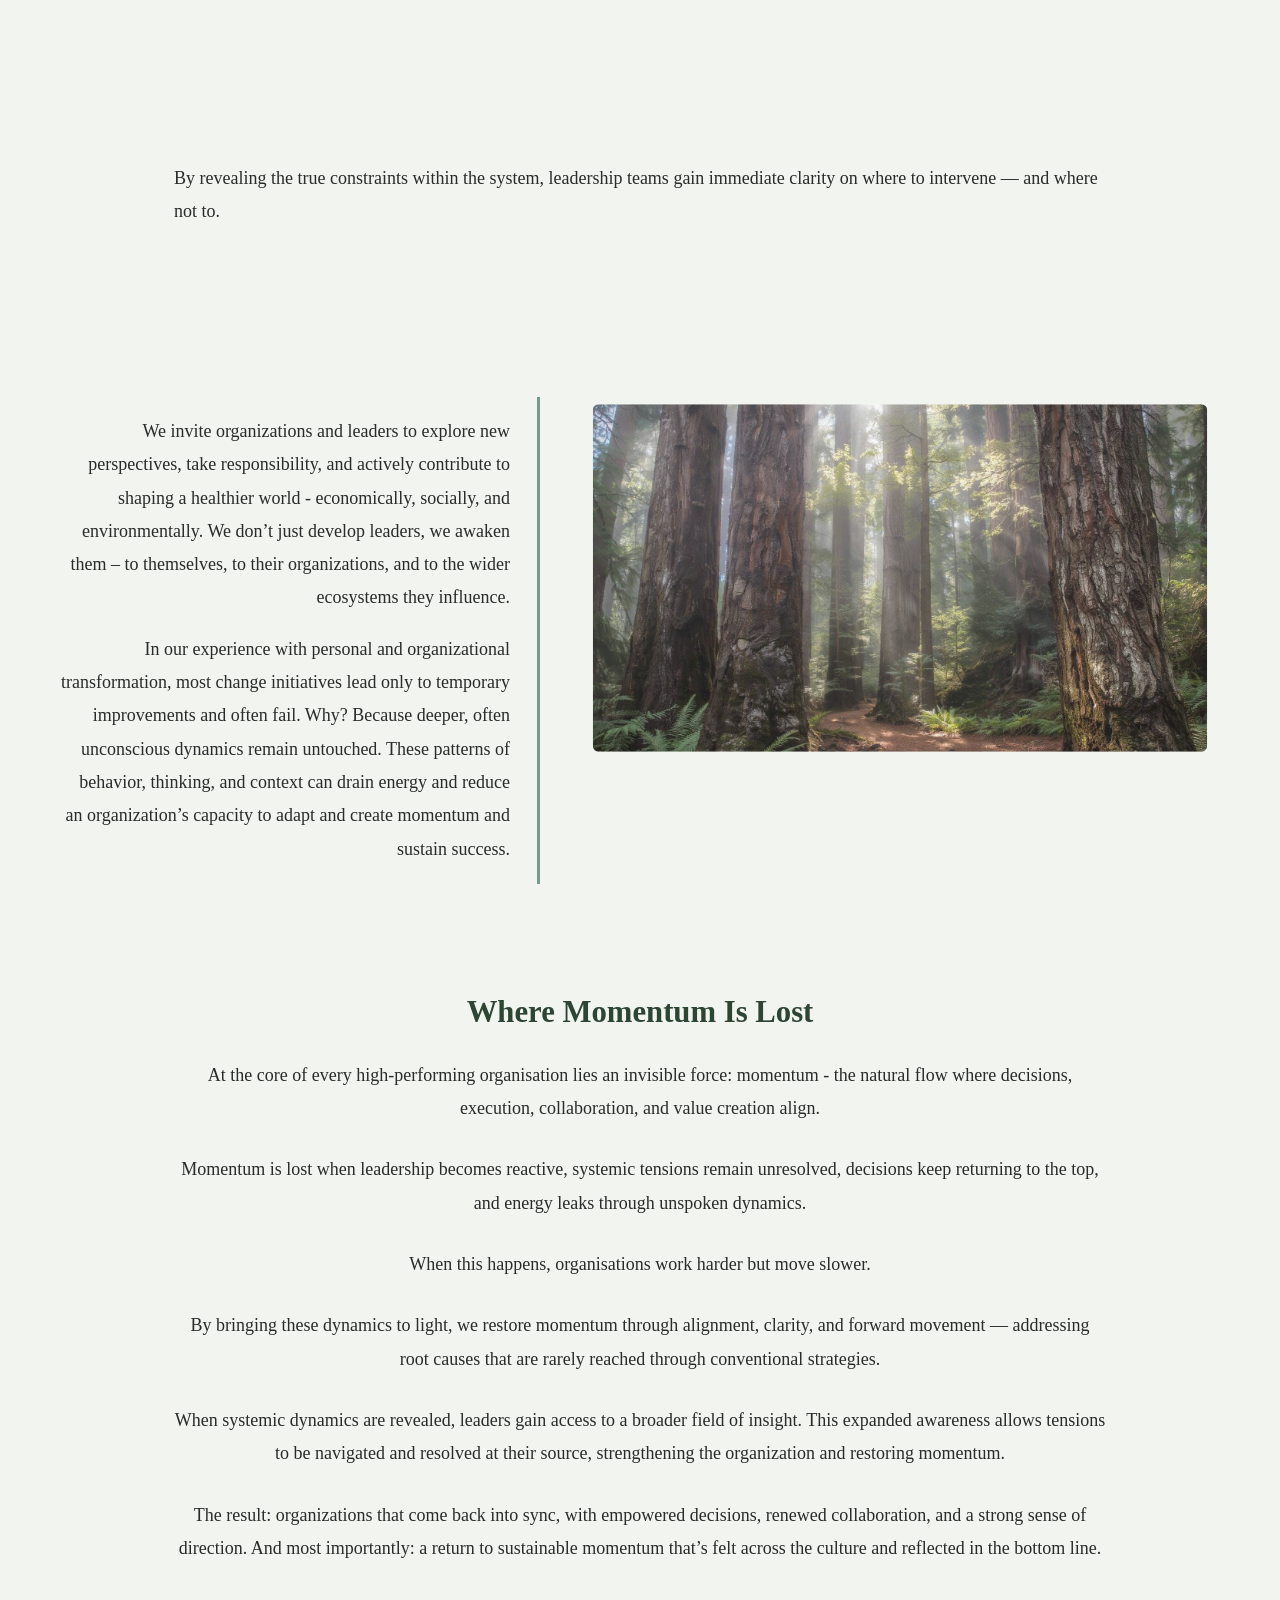
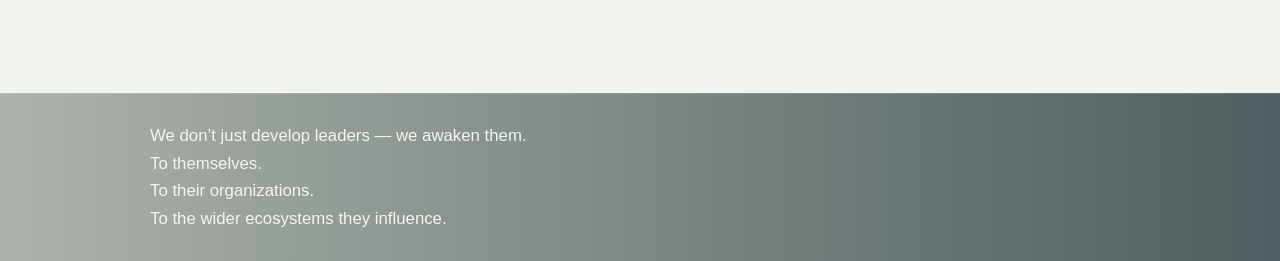
==== commit 3dc9f454: "Center diagnosis heading and reset/replay scroll animations" ====
--- a/about.html
+++ b/about.html
@@ -37,8 +37,11 @@
         <div class="hero-darken"></div>
         <div class="hero-content">
             <h1>When leadership becomes reactive, performance stalls. We help executive teams restore clarity, speed, and momentum under pressure.</h1>
-            <p>By stabilising leadership behaviour, revealing systemic blockers, and enabling conscious decision-making, we unlock operational performance, revenue flow and customer confidence.</p>
         </div>
+    </section>
+
+    <section class="intro-teaser-strip">
+        <p>By stabilising leadership behaviour, revealing systemic blockers, and enabling conscious decision-making, we unlock operational performance, revenue flow and customer confidence.</p>
     </section>
 
     <section class="about-main2-split who-body-split">
--- a/about.css
+++ b/about.css
@@ -512,6 +512,7 @@
     z-index: 1;
     margin: 0;
     color: #f3f7f2;
+    text-align: center;
     font-size: clamp(1.25rem, 2.2vw, 1.8rem);
 }
 
@@ -542,3 +543,18 @@
     max-width: 760px;
     margin: 0;
 }
+
+
+.intro-teaser-strip {
+    background: #f2f4ef;
+    padding: 18px 24px 26px;
+}
+
+.intro-teaser-strip p {
+    max-width: 860px;
+    margin: 0 auto;
+    text-align: center;
+    color: #2b2b2b;
+    font-size: clamp(1rem, 1.45vw, 1.25rem);
+    line-height: 1.6;
+}
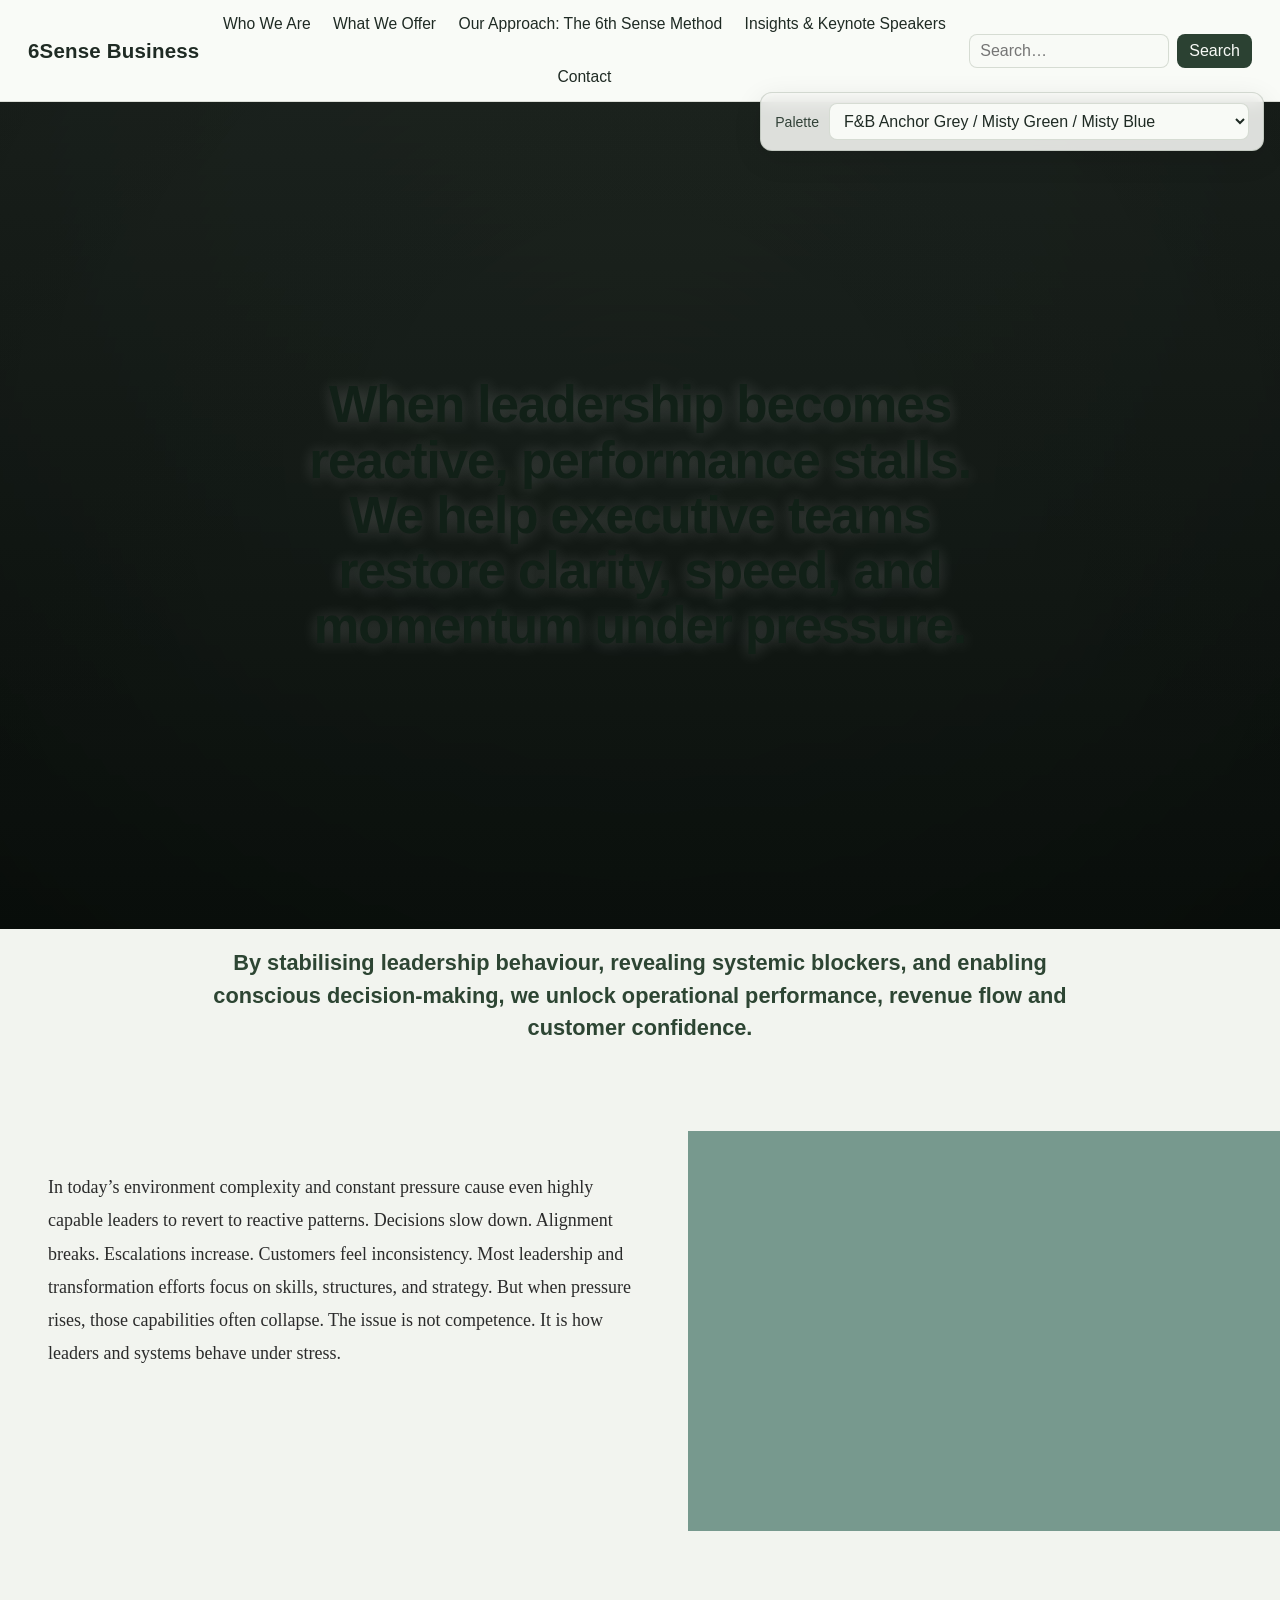
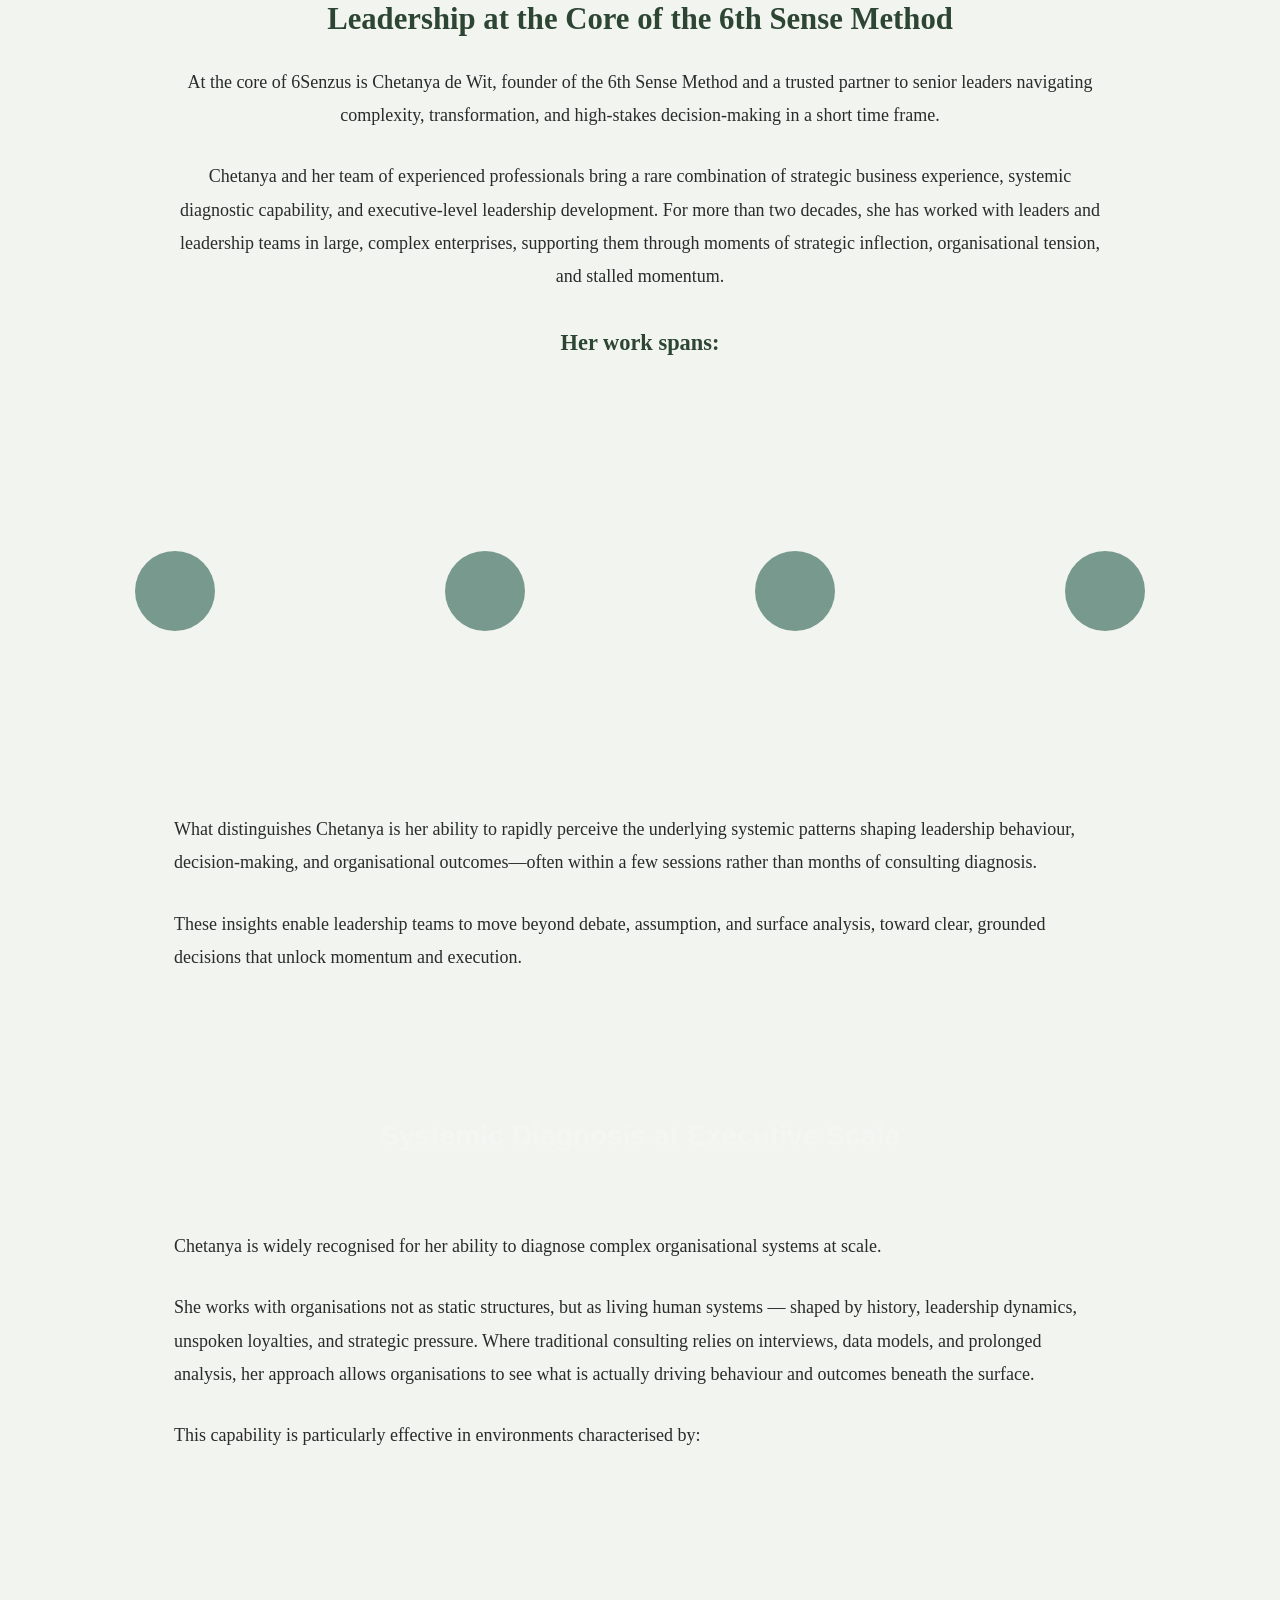
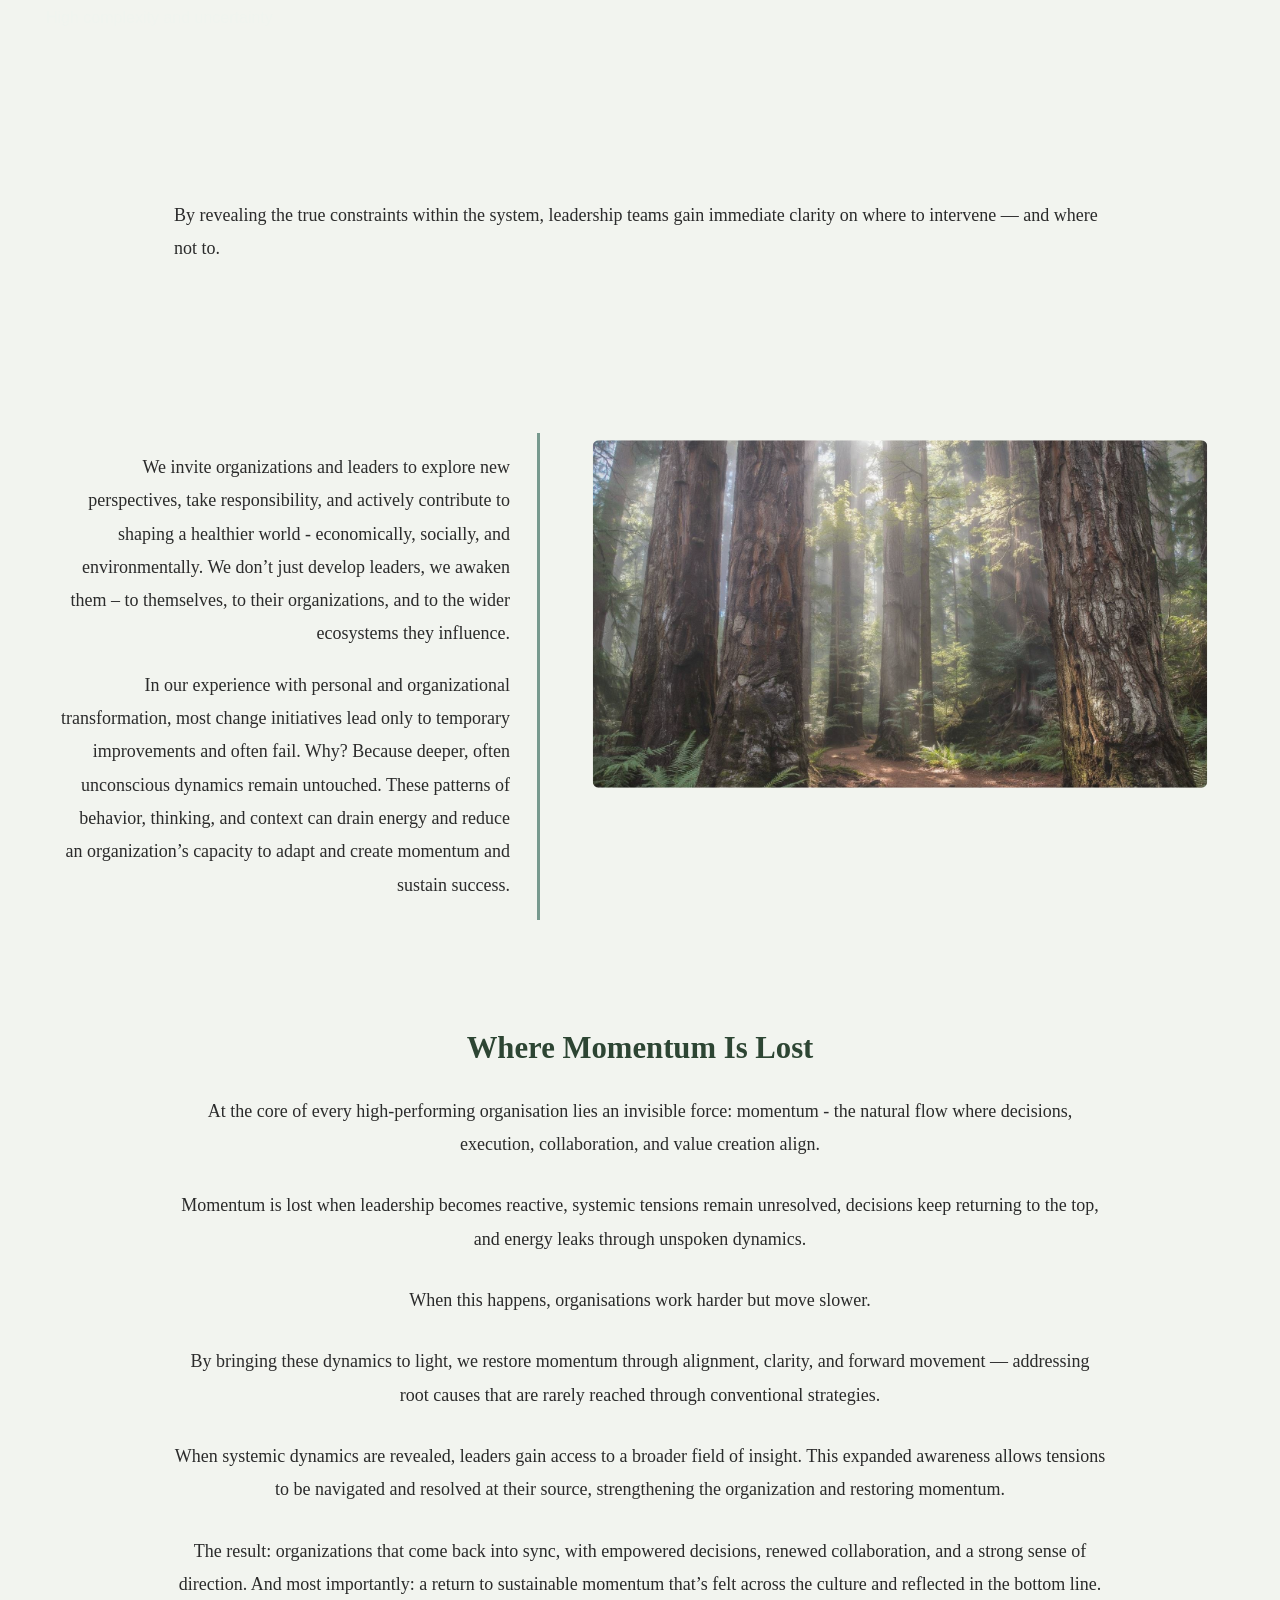
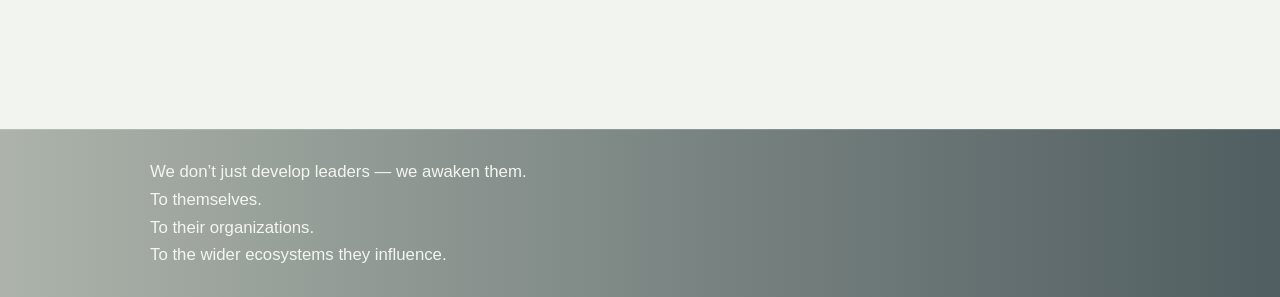
==== commit 39b66b54: "Refine Who We Are bar sizing, title styling, and scroll smoothness" ====
--- a/about.html
+++ b/about.html
@@ -40,7 +40,7 @@
         </div>
     </section>
 
-    <section class="intro-teaser-strip">
+    <section class="intro-teaser-strip" data-static-section>
         <p>By stabilising leadership behaviour, revealing systemic blockers, and enabling conscious decision-making, we unlock operational performance, revenue flow and customer confidence.</p>
     </section>
 
--- a/about.css
+++ b/about.css
@@ -499,12 +499,11 @@
     position: relative;
     overflow: hidden;
     width: 100vw;
-    margin: 20px 0;
+    margin: 18px 0 10px;
     margin-left: calc(-50vw + 50%);
-    min-height: 70px;
     display: grid;
     align-items: center;
-    padding: 8px 24px;
+    padding: 18px 24px;
 }
 
 .diagnosis-title-bar h2 {
@@ -554,7 +553,19 @@
     max-width: 860px;
     margin: 0 auto;
     text-align: center;
-    color: #2b2b2b;
-    font-size: clamp(1rem, 1.45vw, 1.25rem);
-    line-height: 1.6;
-}
+    color: #2d4533;
+    font-size: clamp(1.18rem, 1.7vw, 1.45rem);
+    line-height: 1.5;
+    font-weight: 600;
+}
+
+
+.diagnosis-bullet-bar .about-slide-bullets li {
+    opacity: 0;
+    transform: translateX(-48px);
+}
+
+.diagnosis-bullet-bar .about-slide-bullets li.is-visible {
+    opacity: 1;
+    transform: translateX(0);
+}
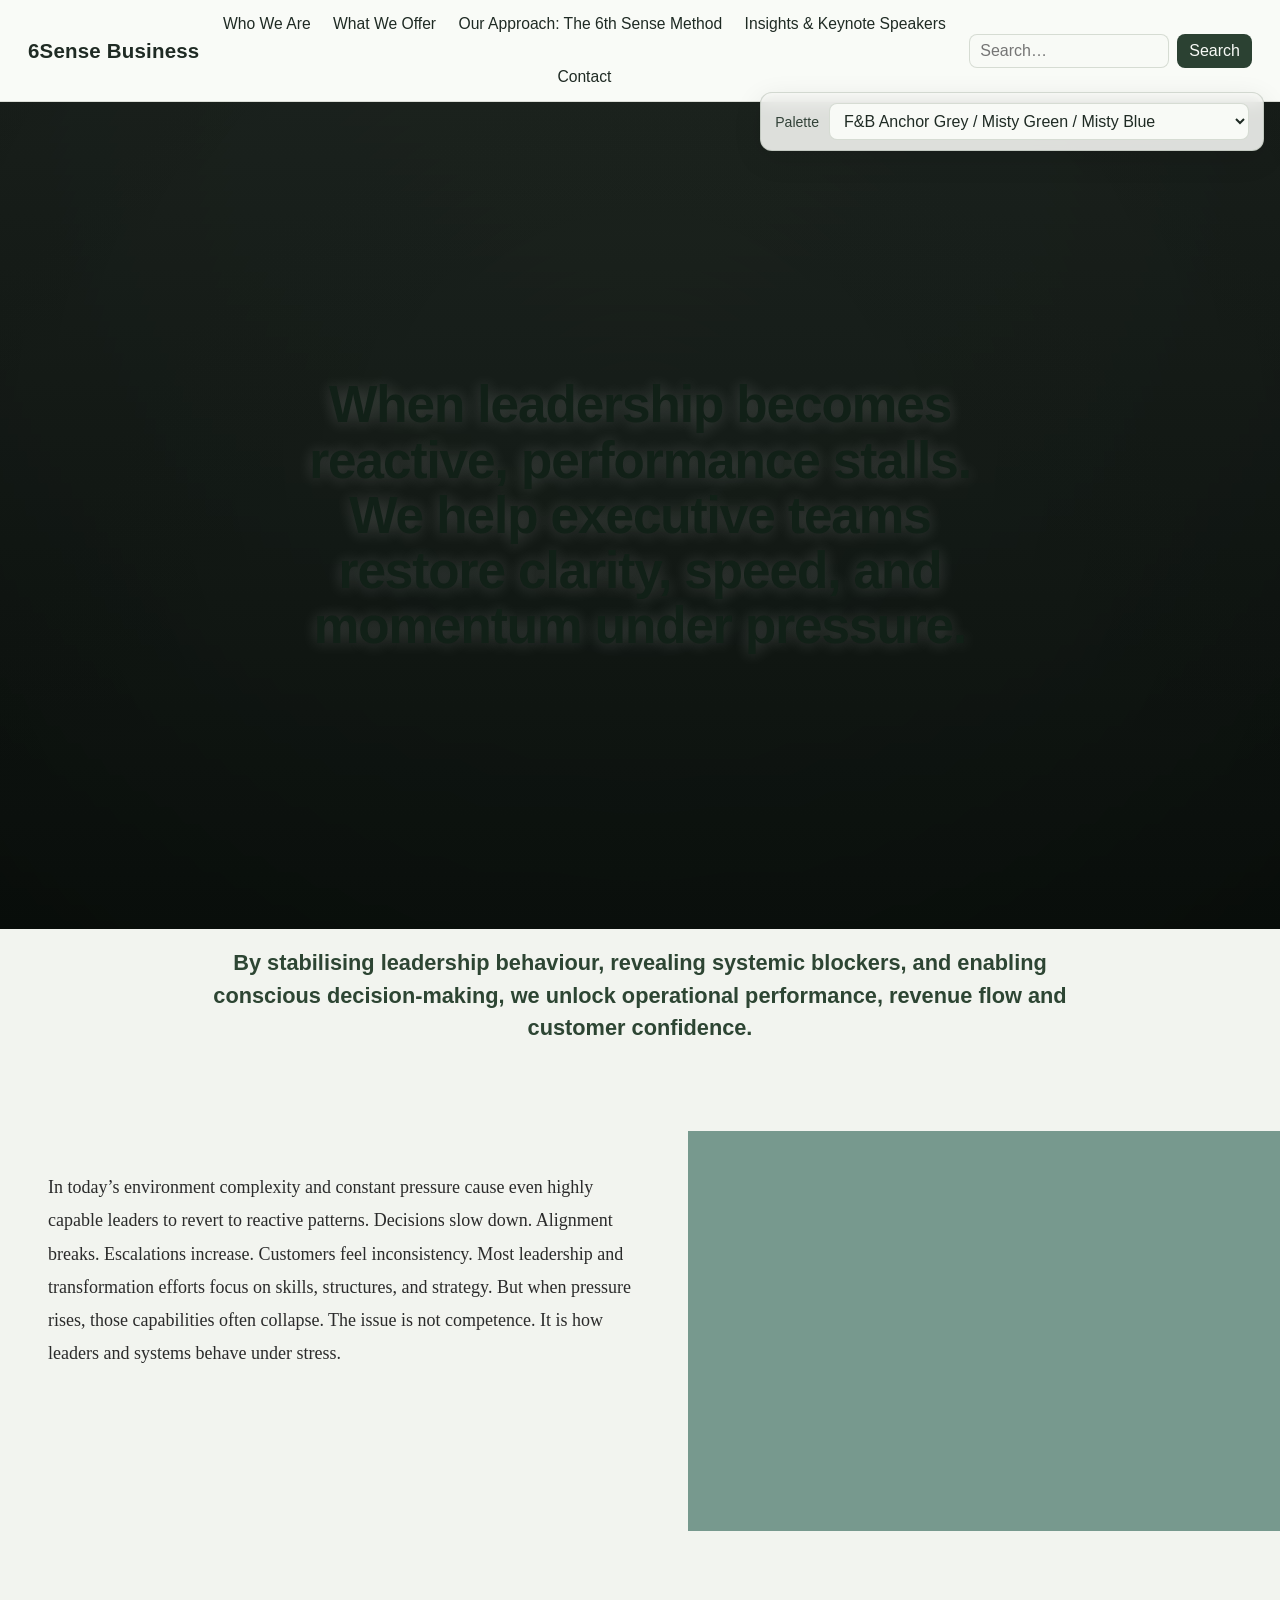
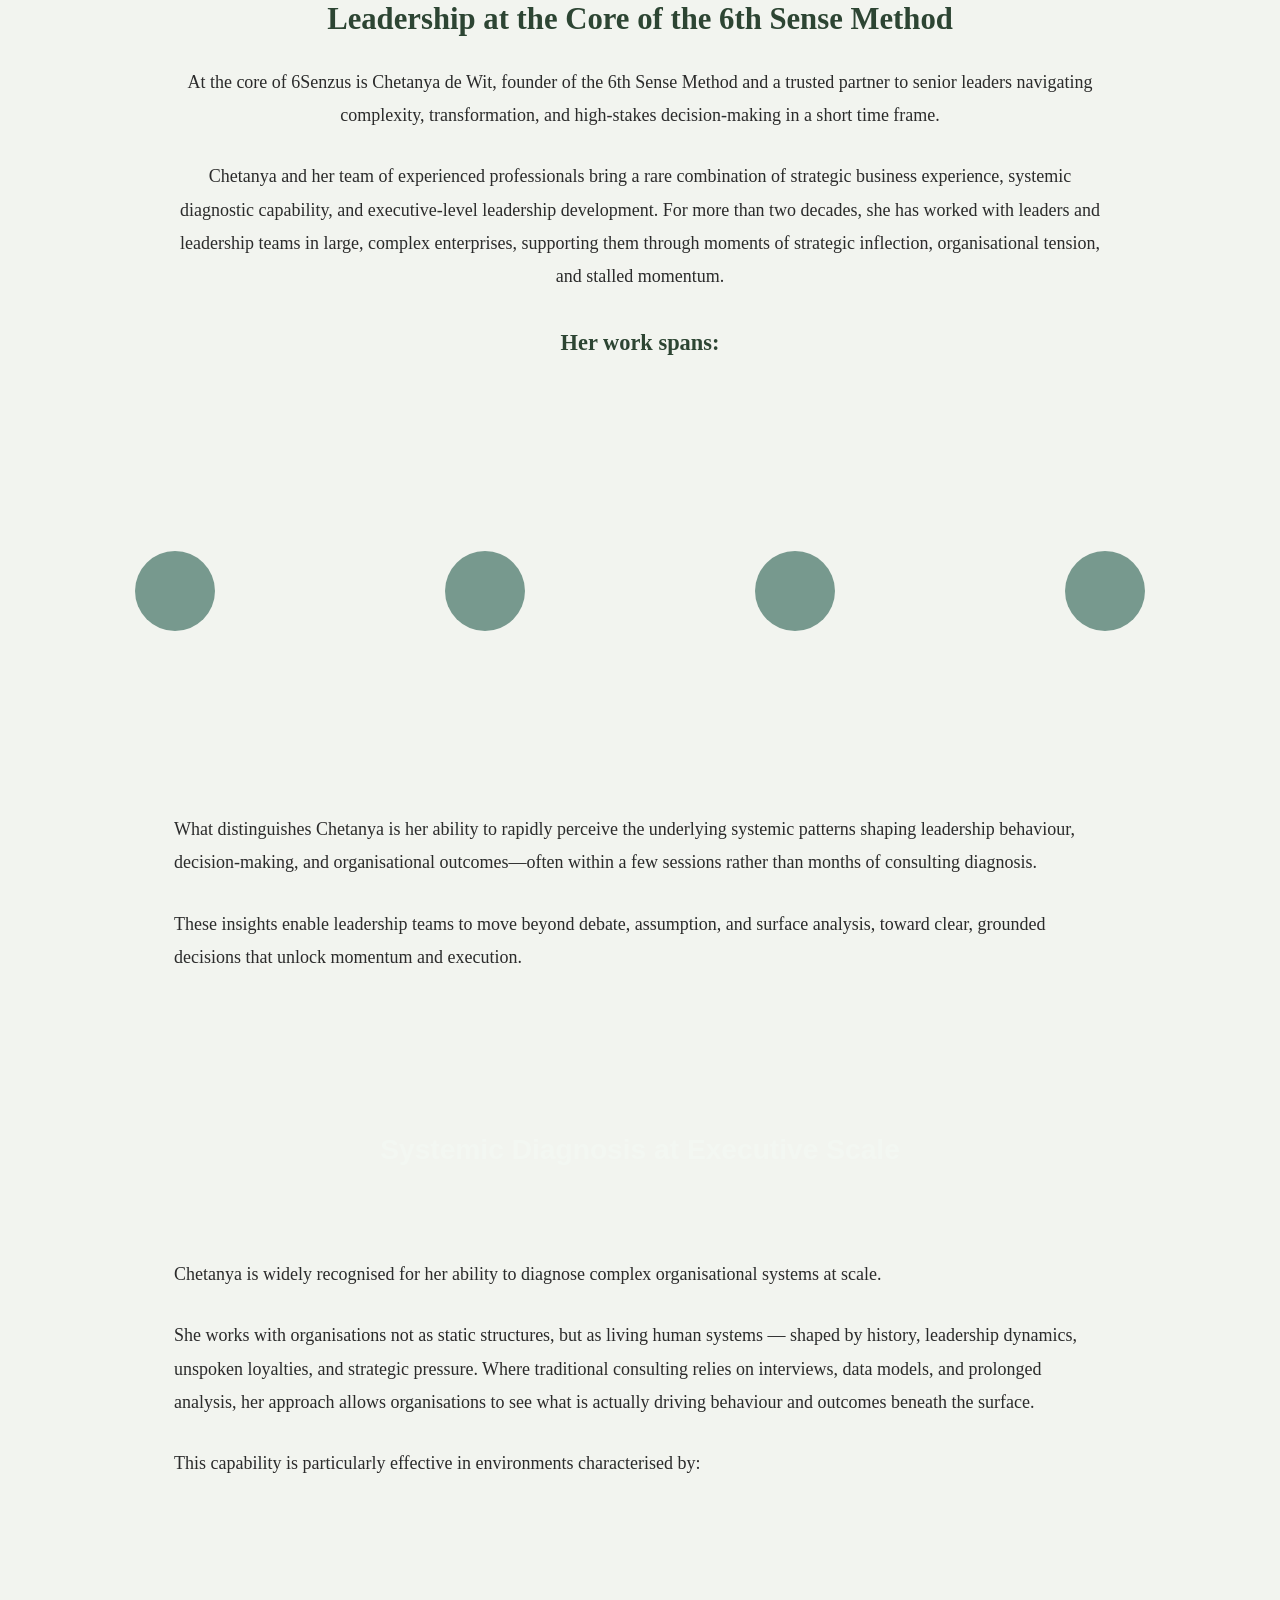
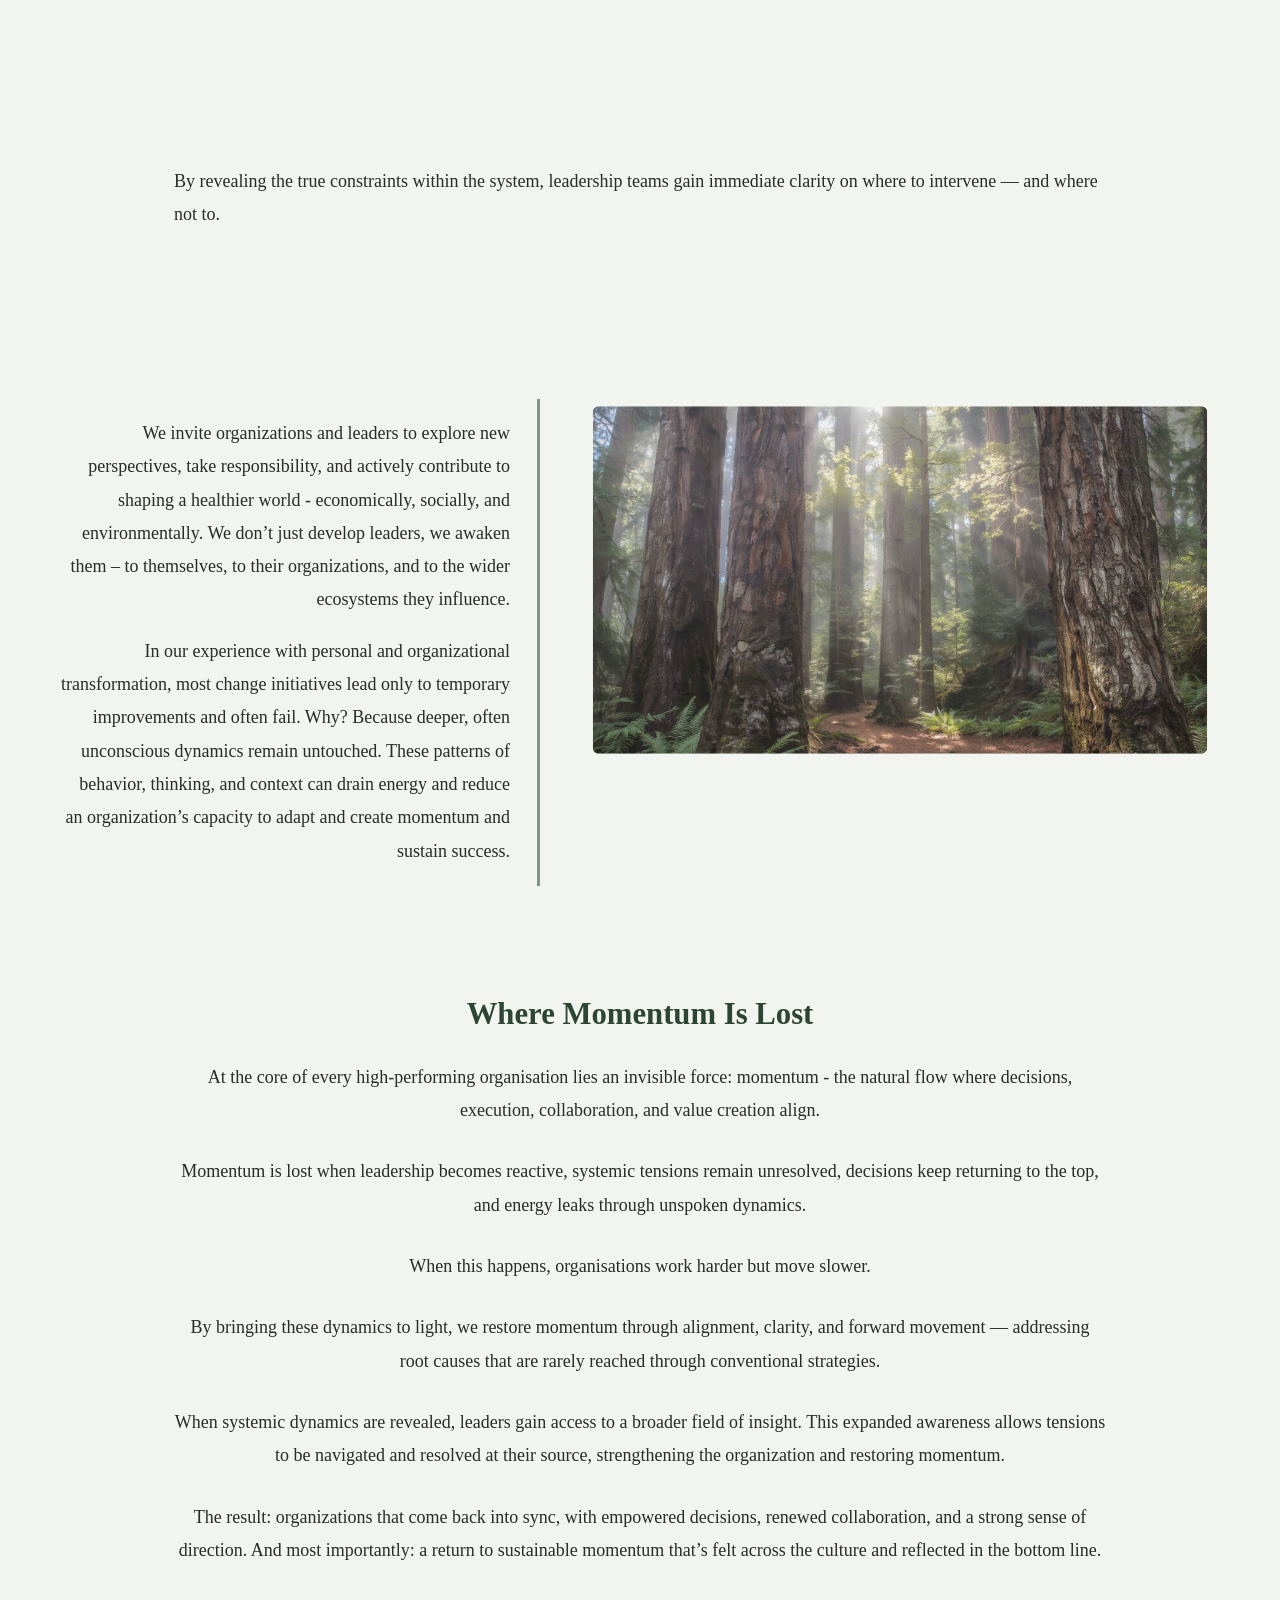
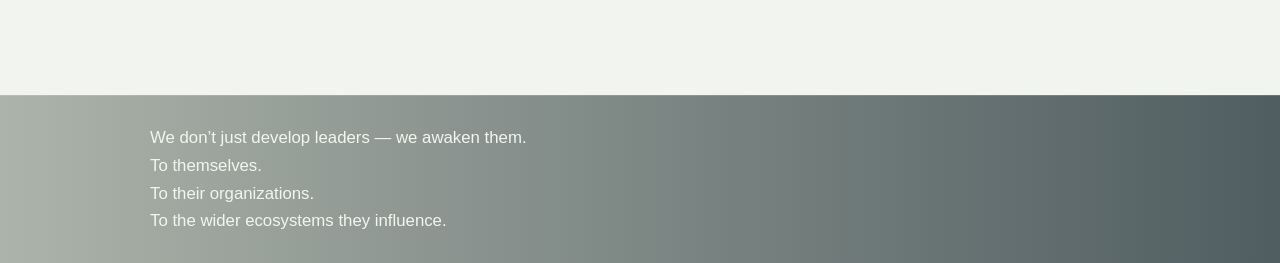
==== commit fe85d19a: "Match diagnosis bar sizes and add rotating centered wheel bullets" ====
--- a/about.html
+++ b/about.html
@@ -85,7 +85,7 @@
 
     <section class="diagnosis-bullet-bar" data-palette-video-target>
         <video class="palette-video" autoplay muted loop playsinline preload="metadata" aria-hidden="true"><source src="Videos/Intro4.mp4" type="video/mp4" /></video>
-        <ul class="about-slide-bullets">
+        <ul class="about-slide-bullets wheel-bullets">
             <li>High complexity and uncertainty</li>
             <li>Repeated transformation fatigue</li>
             <li>Leadership misalignment or escalation</li>
--- a/about.css
+++ b/about.css
@@ -503,6 +503,7 @@
     margin-left: calc(-50vw + 50%);
     display: grid;
     align-items: center;
+    min-height: 96px;
     padding: 18px 24px;
 }
 
@@ -521,30 +522,48 @@
     width: 100vw;
     margin: 18px 0 10px;
     margin-left: calc(-50vw + 50%);
+    min-height: 96px;
     padding: 18px 24px;
-}
-
-.diagnosis-bullet-bar .about-slide-bullets {
-    position: relative;
-    z-index: 1;
+    display: flex;
+    align-items: center;
+    justify-content: center;
+}
+
+.diagnosis-bullet-bar .wheel-bullets {
+    list-style: none;
+    padding: 0;
     margin: 0;
-    padding-left: 22px;
-}
-
-.diagnosis-bullet-bar .about-slide-bullets li {
+    width: 100%;
+    position: relative;
+    min-height: 34px;
+}
+
+.diagnosis-bullet-bar .wheel-bullets li {
+    position: absolute;
+    left: 50%;
+    top: 50%;
+    width: max-content;
+    max-width: min(90vw, 860px);
+    text-align: center;
     color: #f0f4ef;
-    margin: 10px 0;
-    transform: translateX(-32px);
-}
-
+    opacity: 0;
+    transform: translate(-50%, 18px);
+    transition: opacity 0.45s ease, transform 0.45s ease;
+    margin: 0;
+}
+
+.diagnosis-bullet-bar .wheel-bullets li.active {
+    opacity: 1;
+    transform: translate(-50%, -50%);
+}
 
 .who-body-split .about-main2-text p {
     max-width: 760px;
     margin: 0;
 }
 
-
 .intro-teaser-strip {
+
     background: #f2f4ef;
     padding: 18px 24px 26px;
 }
@@ -559,13 +578,3 @@
     font-weight: 600;
 }
 
-
-.diagnosis-bullet-bar .about-slide-bullets li {
-    opacity: 0;
-    transform: translateX(-48px);
-}
-
-.diagnosis-bullet-bar .about-slide-bullets li.is-visible {
-    opacity: 1;
-    transform: translateX(0);
-}
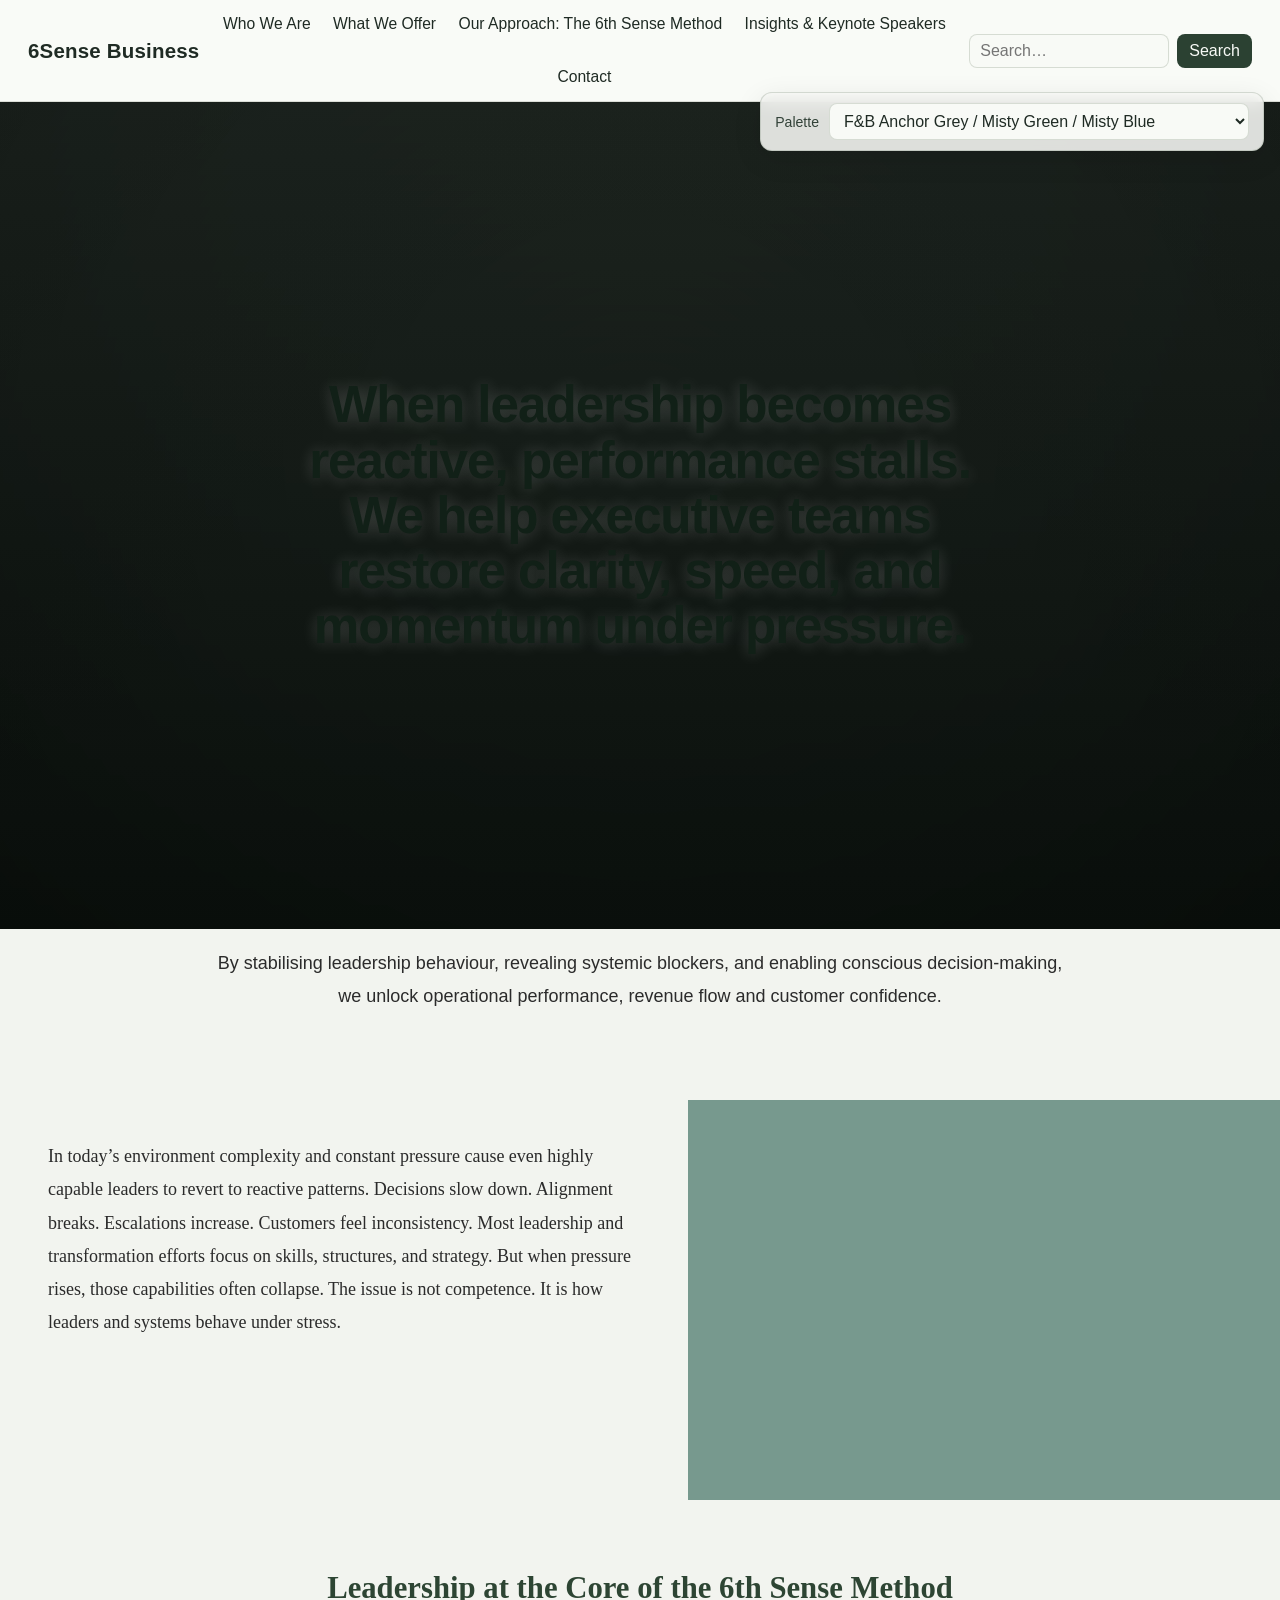
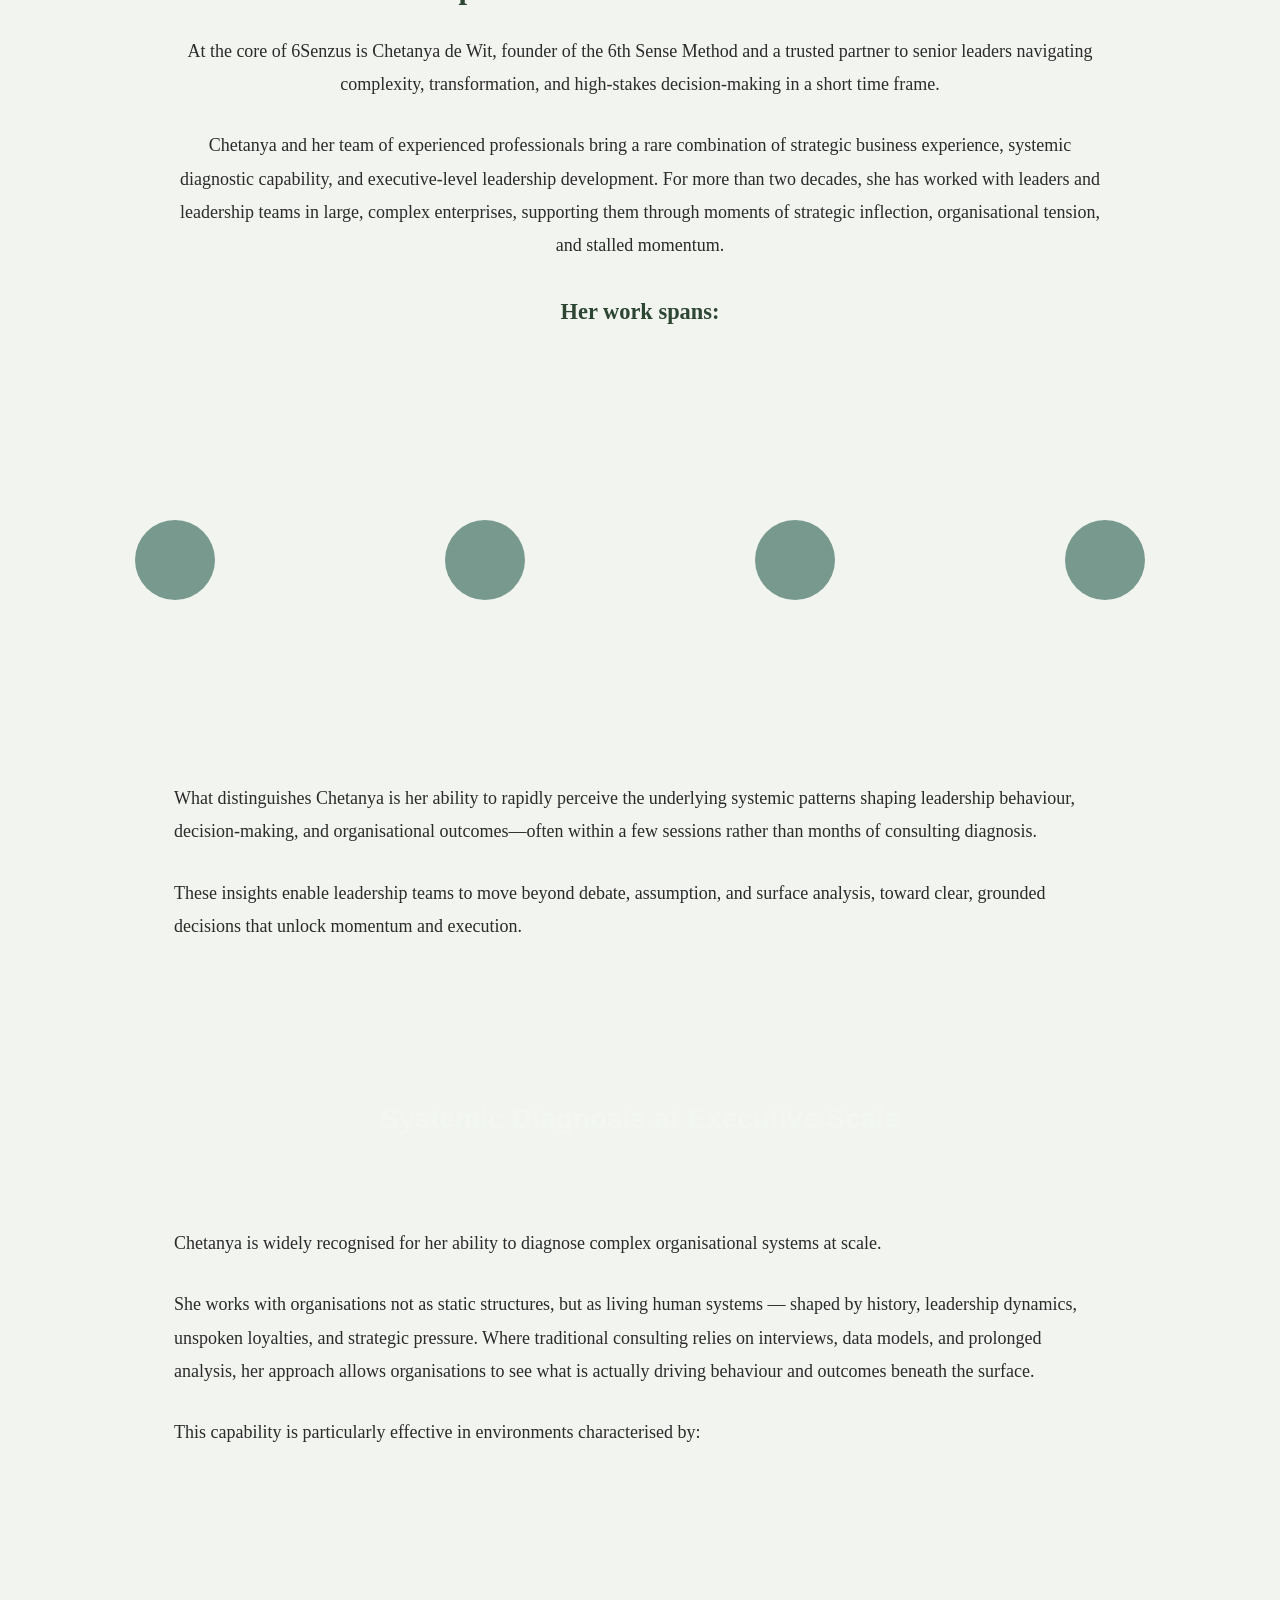
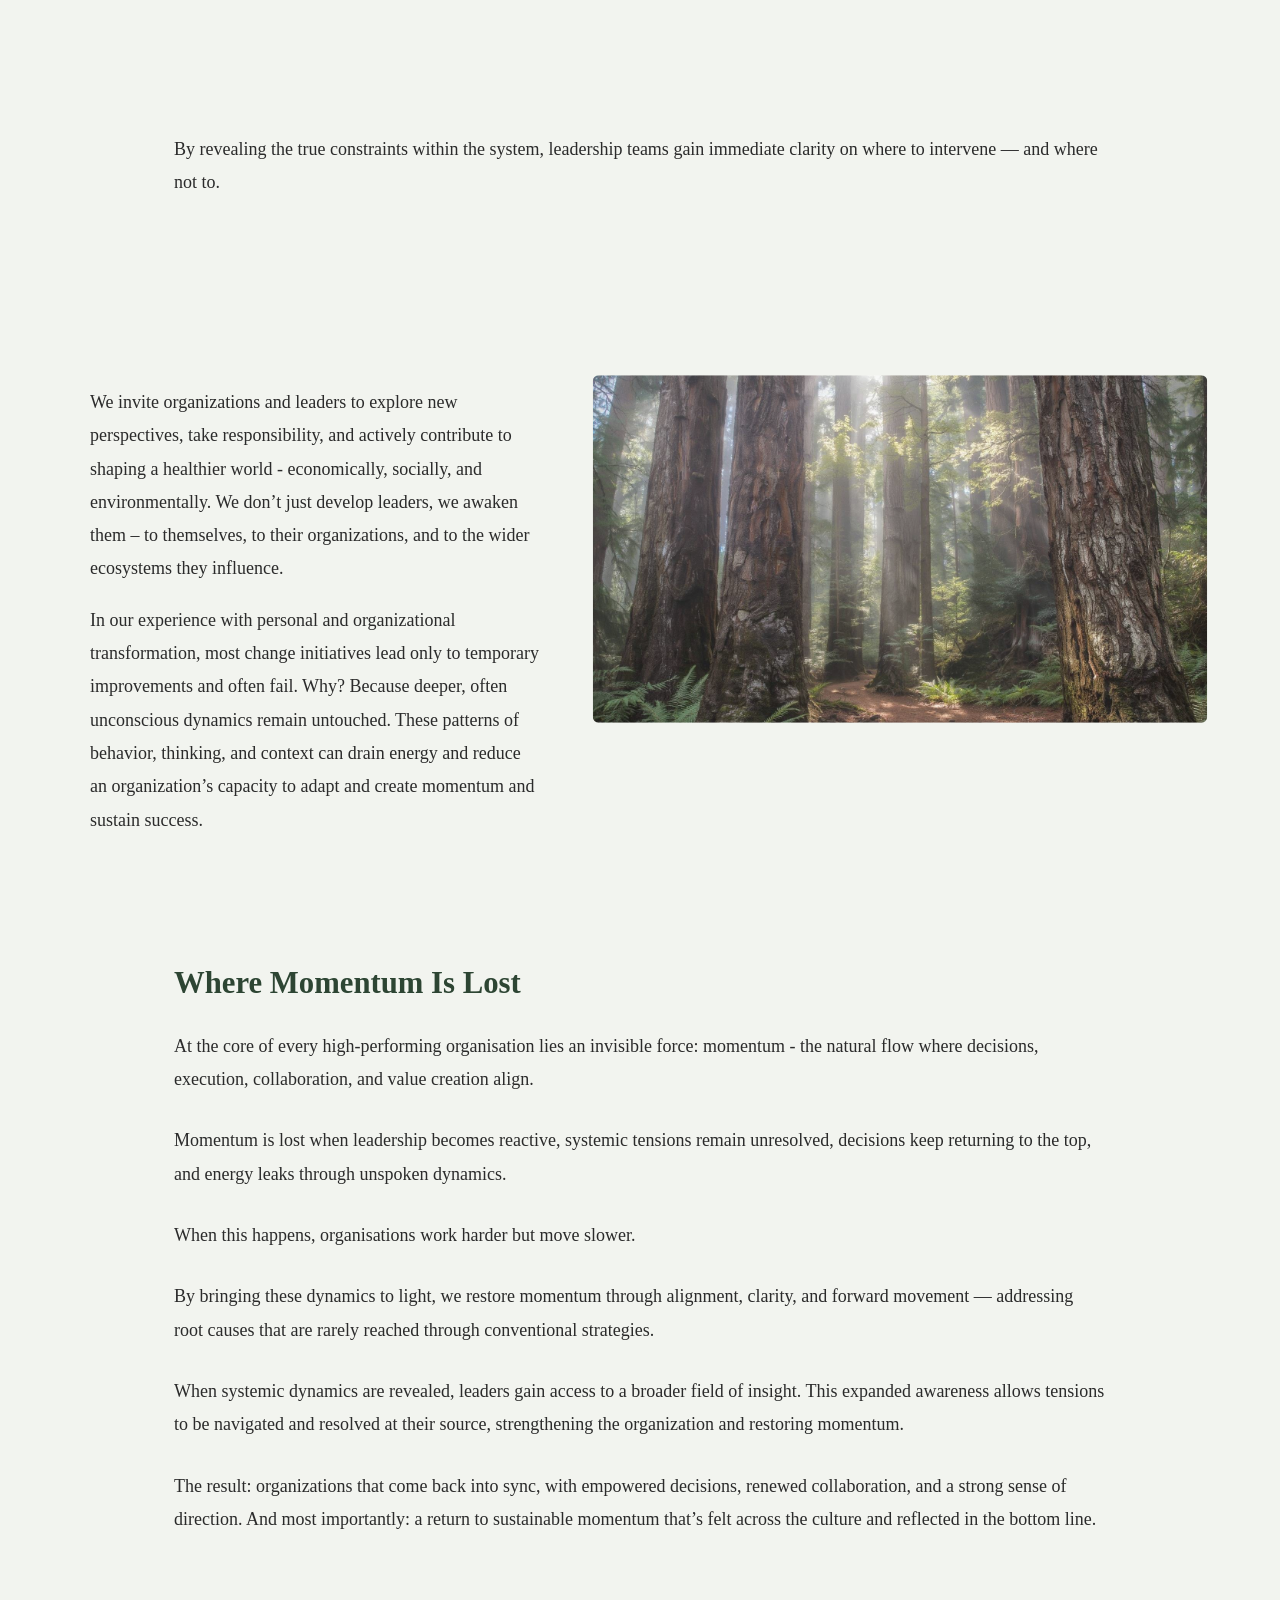
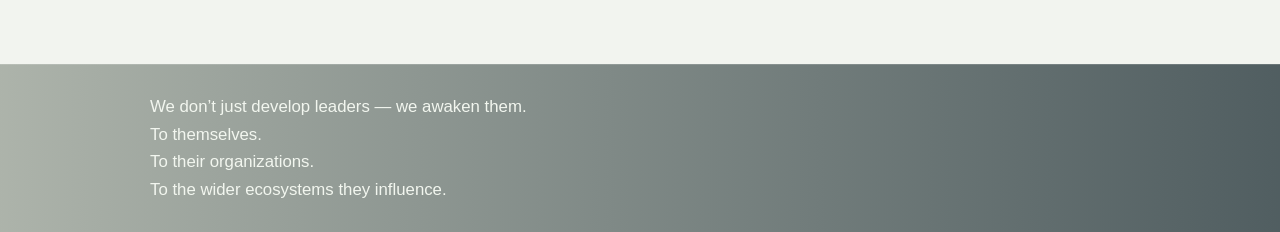
==== commit a3bd5c85: "Adjust about text alignment and slow/scale wheel bullet animation" ====
--- a/about.html
+++ b/about.html
@@ -98,11 +98,11 @@
     </section>
 
     <section class="about-right-wrapper">
-        <div class="about-align-right"><p>We invite organizations and leaders to explore new perspectives, take responsibility, and actively contribute to shaping a healthier world - economically, socially, and environmentally. We don’t just develop leaders, we awaken them – to themselves, to their organizations, and to the wider ecosystems they influence.</p><p>In our experience with personal and organizational transformation, most change initiatives lead only to temporary improvements and often fail. Why? Because deeper, often unconscious dynamics remain untouched. These patterns of behavior, thinking, and context can drain energy and reduce an organization’s capacity to adapt and create momentum and sustain success.</p></div>
+        <div class="about-align-right about-left-block left-align-copy"><p>We invite organizations and leaders to explore new perspectives, take responsibility, and actively contribute to shaping a healthier world - economically, socially, and environmentally. We don’t just develop leaders, we awaken them – to themselves, to their organizations, and to the wider ecosystems they influence.</p><p>In our experience with personal and organizational transformation, most change initiatives lead only to temporary improvements and often fail. Why? Because deeper, often unconscious dynamics remain untouched. These patterns of behavior, thinking, and context can drain energy and reduce an organization’s capacity to adapt and create momentum and sustain success.</p></div>
         <img src="Pictures/AboutUSEXtraBG.jpg" class="about-extra-img-right" alt="Team Working Together" />
     </section>
 
-    <section class="about-main">
+    <section class="about-main left-align-copy">
         <h2>Where Momentum Is Lost</h2>
         <p>At the core of every high-performing organisation lies an invisible force: momentum - the natural flow where decisions, execution, collaboration, and value creation align.</p>
         <p>Momentum is lost when leadership becomes reactive, systemic tensions remain unresolved, decisions keep returning to the top, and energy leaks through unspoken dynamics.</p>
--- a/about.css
+++ b/about.css
@@ -548,7 +548,9 @@
     color: #f0f4ef;
     opacity: 0;
     transform: translate(-50%, 18px);
-    transition: opacity 0.45s ease, transform 0.45s ease;
+    transition: opacity 0.55s ease, transform 0.55s ease;
+    font-size: clamp(1.15rem, 1.8vw, 1.45rem);
+    font-weight: 600;
     margin: 0;
 }
 
@@ -572,9 +574,29 @@
     max-width: 860px;
     margin: 0 auto;
     text-align: center;
-    color: #2d4533;
-    font-size: clamp(1.18rem, 1.7vw, 1.45rem);
-    line-height: 1.5;
-    font-weight: 600;
-}
-
+    color: #2b2b2b;
+    font-size: 18px;
+    line-height: 1.85;
+    font-weight: 400;
+}
+
+
+
+.left-align-copy h2 {
+    text-align: left !important;
+}
+
+
+.about-left-block {
+    max-width: 760px;
+    padding-left: 30px;
+    padding-right: 0;
+}
+
+.about-left-block::after {
+    display: none;
+}
+
+.about-left-block p {
+    text-align: left;
+}
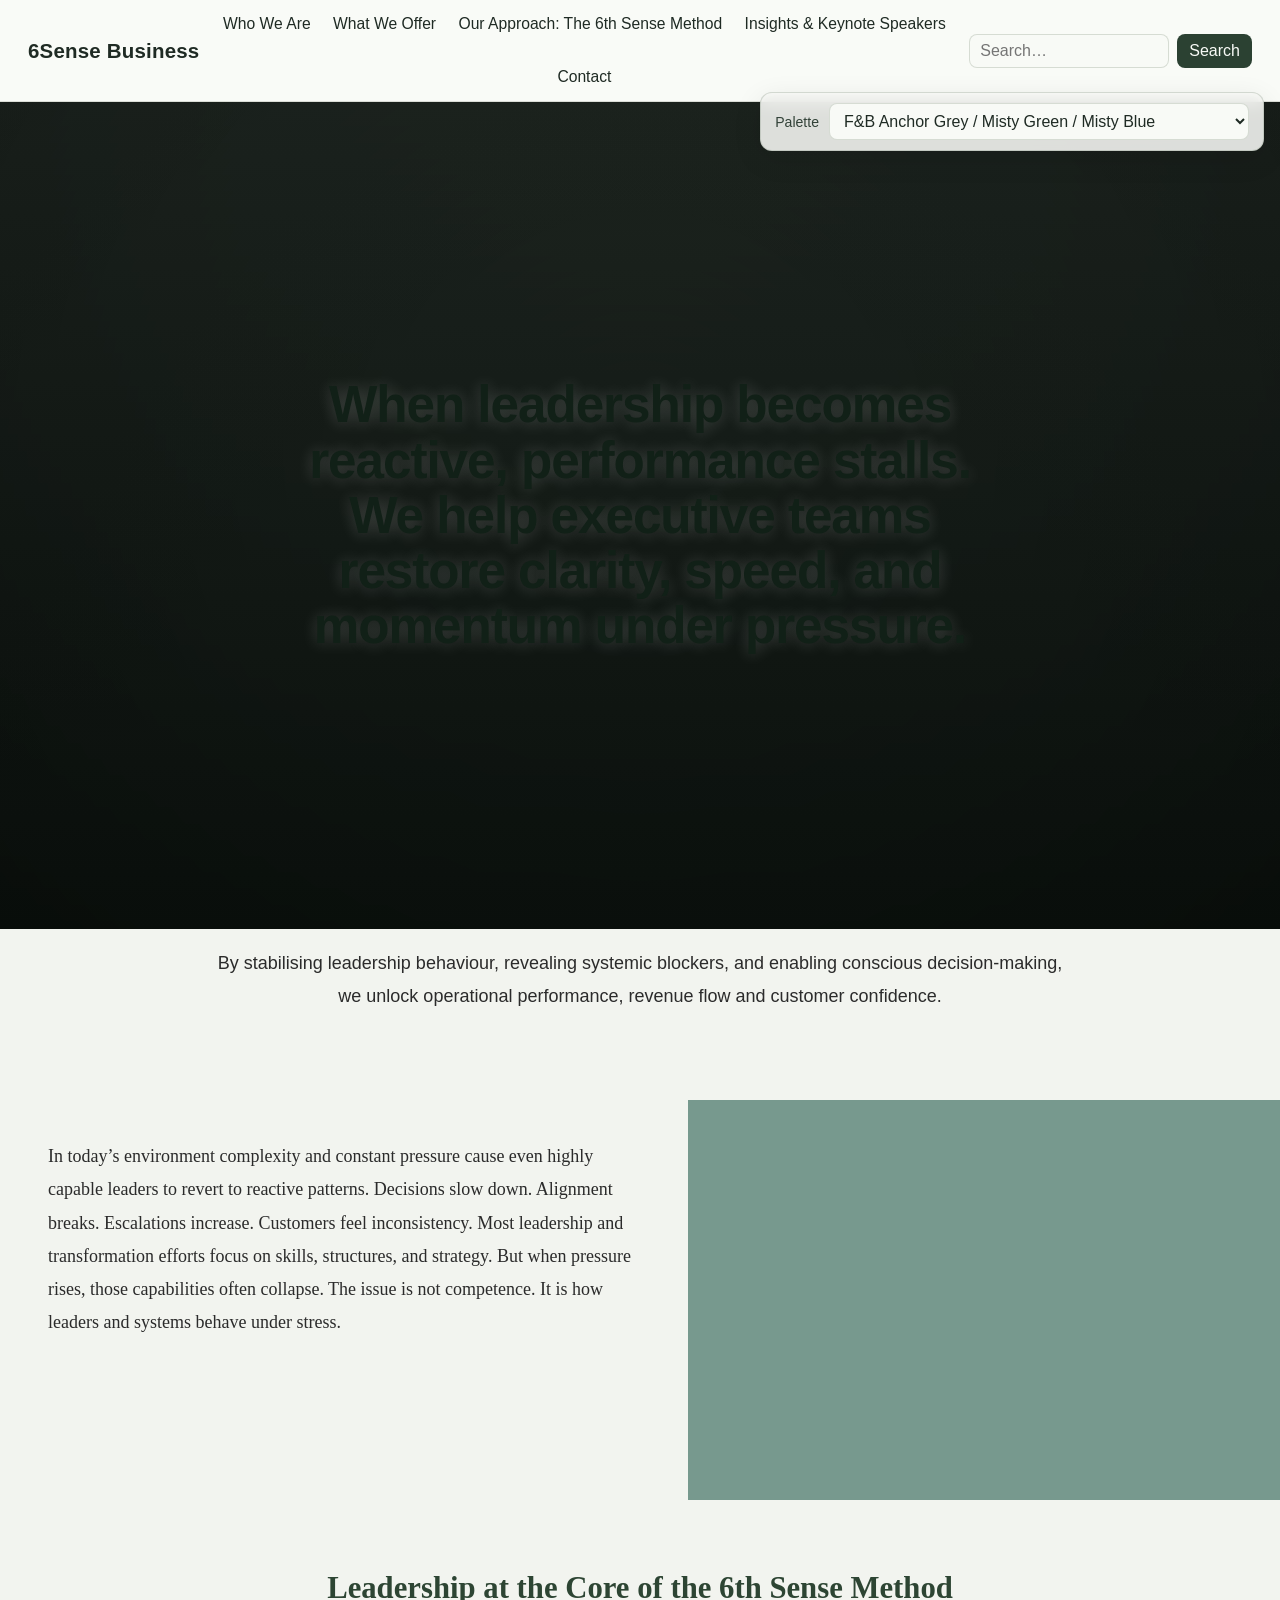
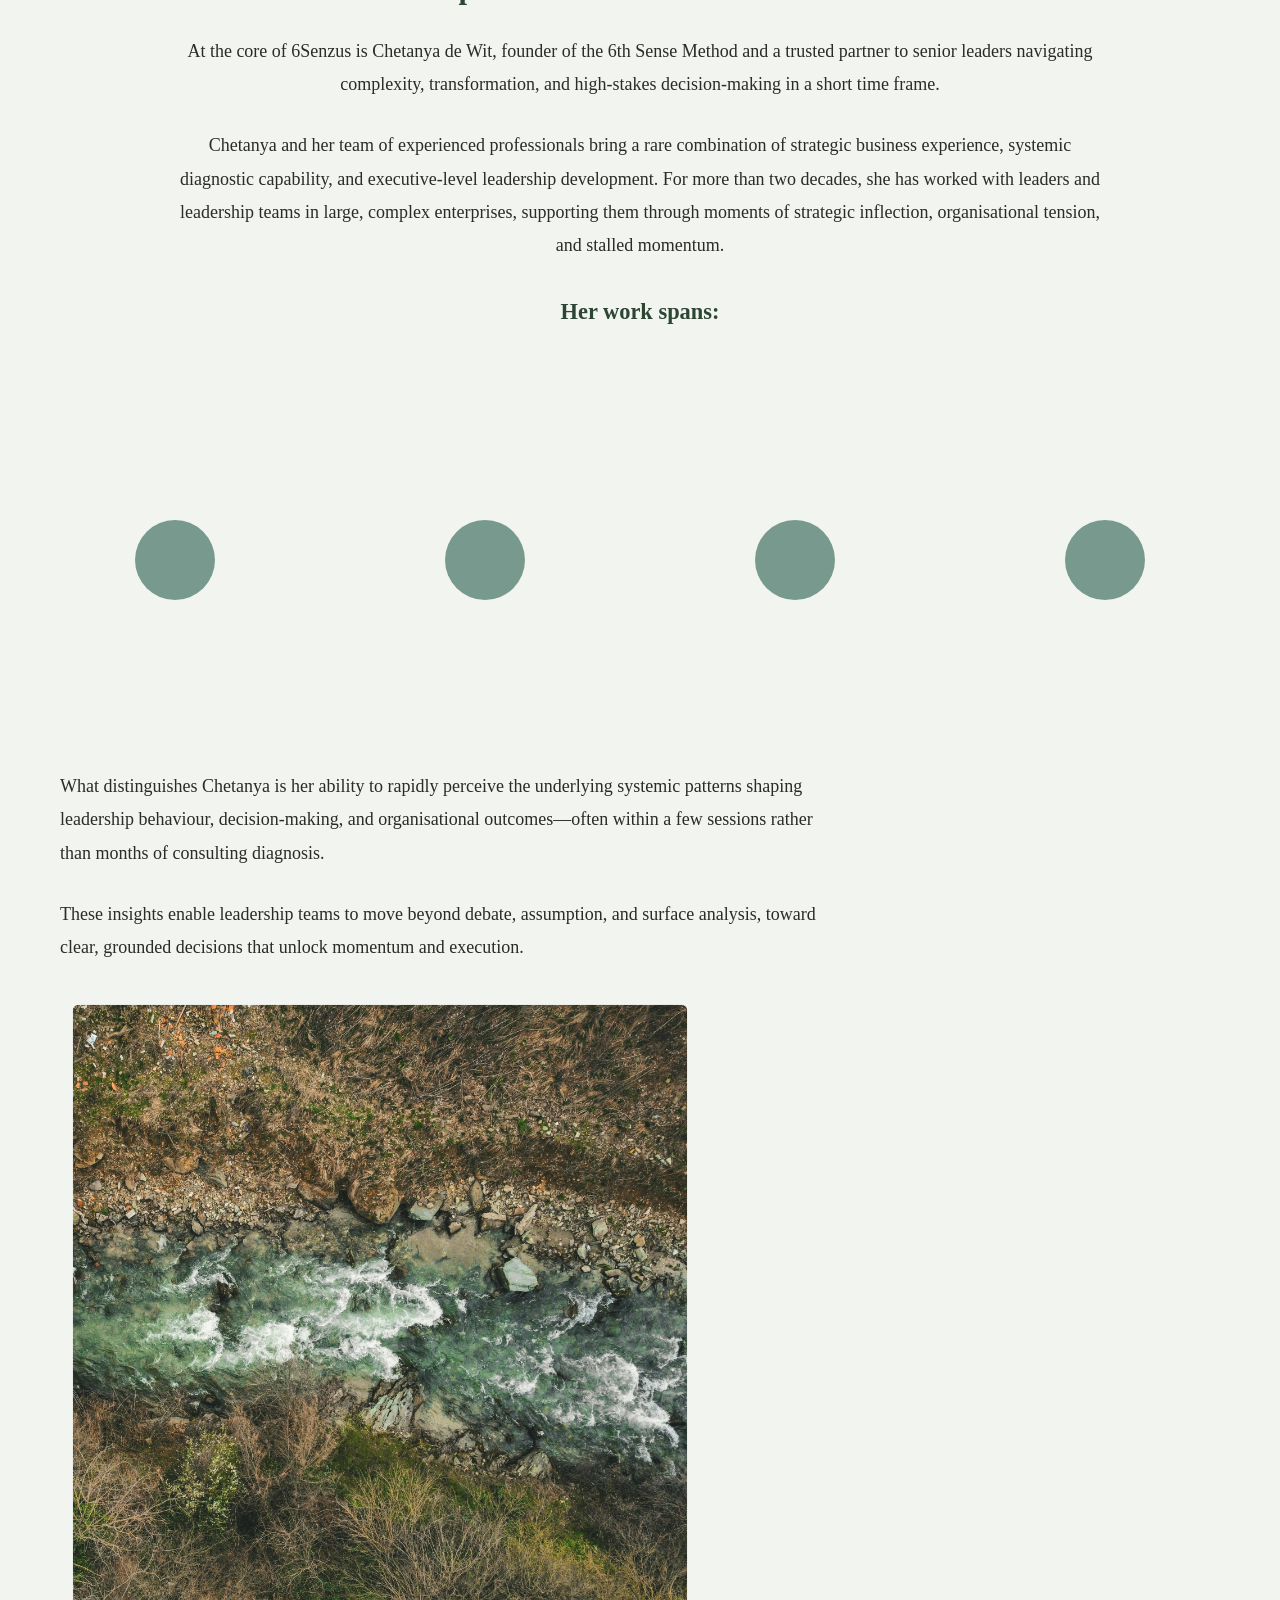
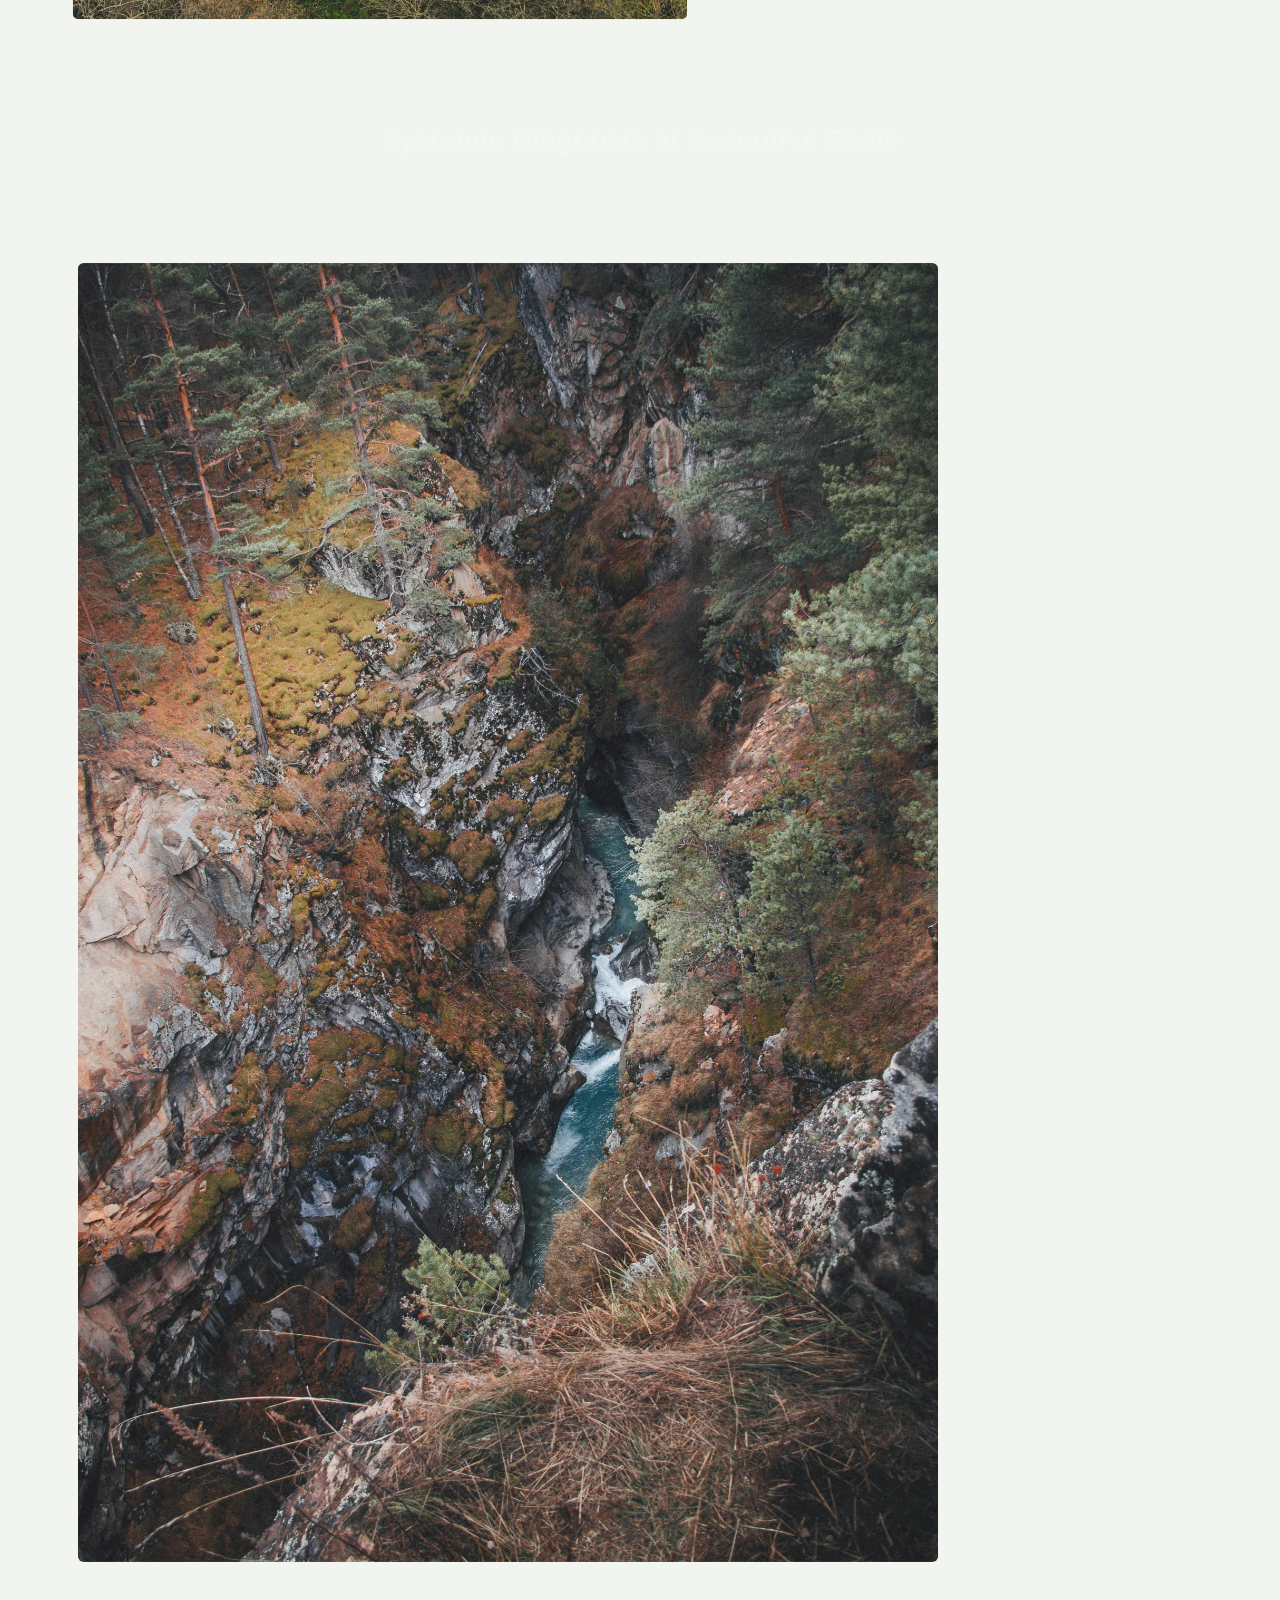
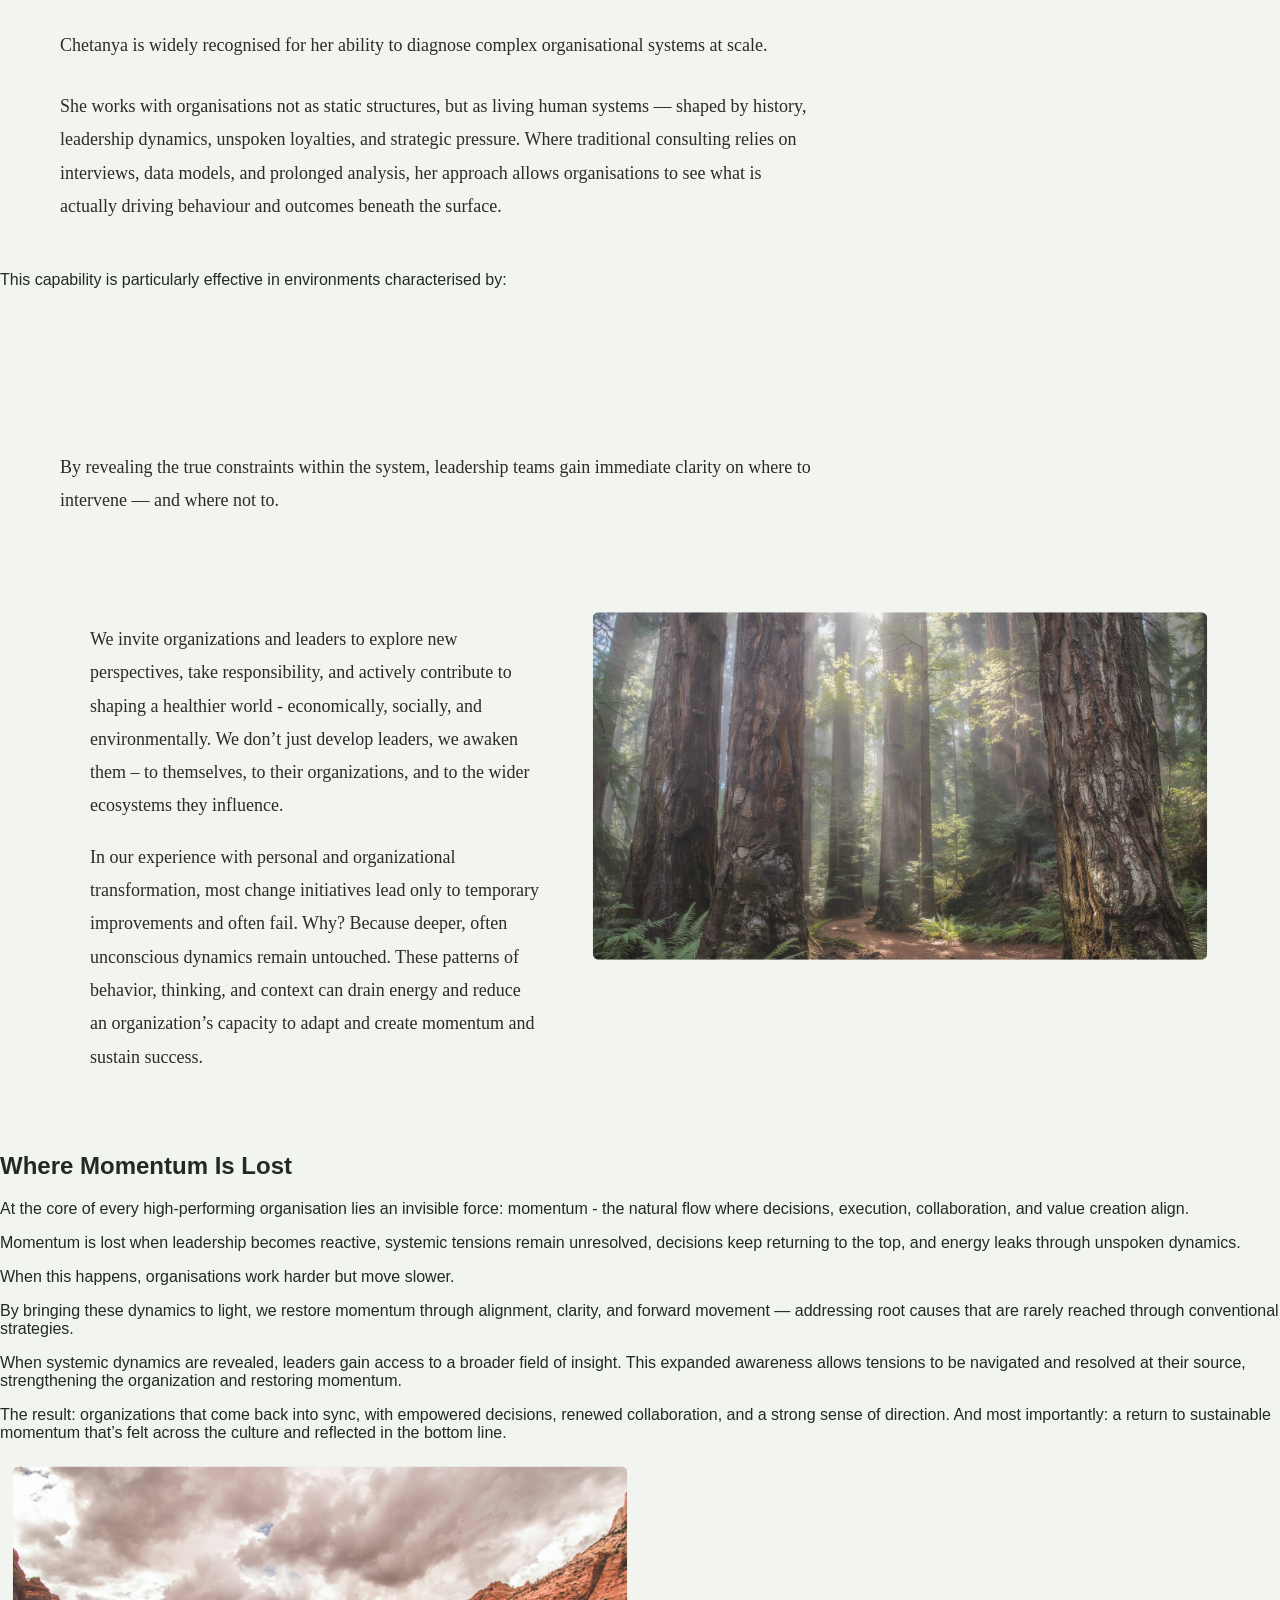
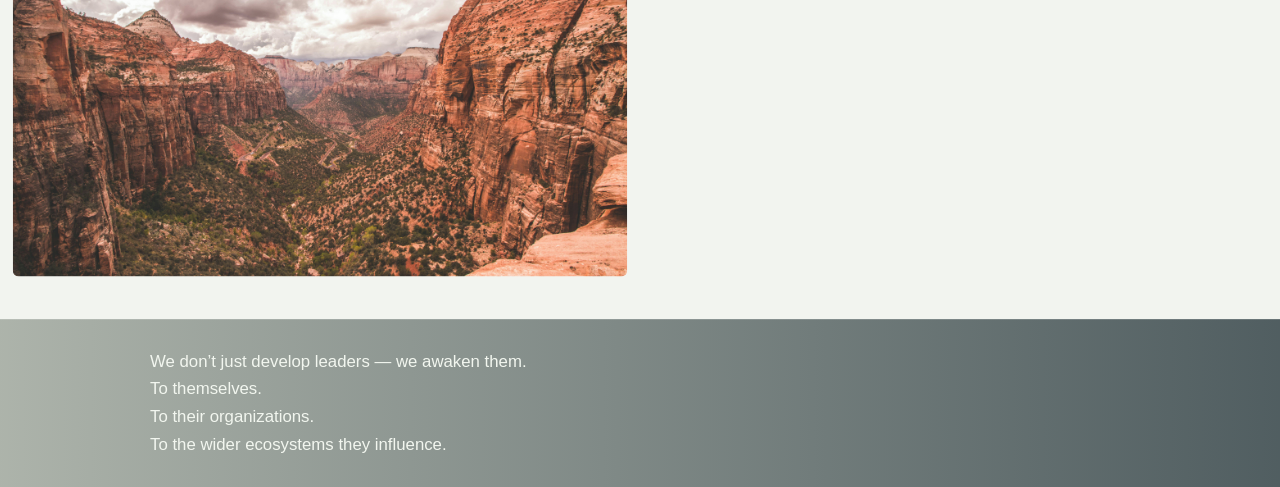
==== commit 64872d28: "update" ====
--- a/about.html
+++ b/about.html
@@ -67,20 +67,30 @@
         <div class="hover-circle"><div class="circle"></div><div class="hover-text">Enterprise-scale reinvention of operating models across industries</div></div>
     </section>
 
-    <section class="about-main left-align-copy">
-        <p>What distinguishes Chetanya is her ability to rapidly perceive the underlying systemic patterns shaping leadership behaviour, decision-making, and organisational outcomes—often within a few sessions rather than months of consulting diagnosis.</p>
-        <p>These insights enable leadership teams to move beyond debate, assumption, and surface analysis, toward clear, grounded decisions that unlock momentum and execution.</p>
+    <section class="about-main left-align-copy about-distinguish-split">
+        <div class="about-distinguish-copy">
+            <p>What distinguishes Chetanya is her ability to rapidly perceive the underlying systemic patterns shaping leadership behaviour, decision-making, and organisational outcomes—often within a few sessions rather than months of consulting diagnosis.</p>
+            <p>These insights enable leadership teams to move beyond debate, assumption, and surface analysis, toward clear, grounded decisions that unlock momentum and execution.</p>
+        </div>
+        <img src="Pictures/pexelsphotorocksriver.jpg" class="about-distinguish-img about-extra-img-right" alt="Rocks and river landscape" />
     </section>
 
-    <section class="diagnosis-title-bar" data-palette-video-target>
-        <video class="palette-video" autoplay muted loop playsinline preload="metadata" aria-hidden="true"><source src="Videos/Intro4.mp4" type="video/mp4" /></video>
+    <section class="diagnosis-title-bar">
         <h2>Systemic Diagnosis at Executive Scale</h2>
     </section>
 
     <section class="about-main left-align-copy">
-        <p>Chetanya is widely recognised for her ability to diagnose complex organisational systems at scale.</p>
-        <p>She works with organisations not as static structures, but as living human systems — shaped by history, leadership dynamics, unspoken loyalties, and strategic pressure. Where traditional consulting relies on interviews, data models, and prolonged analysis, her approach allows organisations to see what is actually driving behaviour and outcomes beneath the surface.</p>
-        <p>This capability is particularly effective in environments characterised by:</p>
+        <div class="about-diagnosis-split">
+            <img src="Pictures/pexelsrocksphoto.jpg" class="about-diagnosis-img about-extra-img" alt="Rock landscape" />
+            <div class="about-diagnosis-copy">
+                <p>Chetanya is widely recognised for her ability to diagnose complex organisational systems at scale.</p>
+                <p>She works with organisations not as static structures, but as living human systems — shaped by history, leadership dynamics, unspoken loyalties, and strategic pressure. Where traditional consulting relies on interviews, data models, and prolonged analysis, her approach allows organisations to see what is actually driving behaviour and outcomes beneath the surface.</p>
+            </div>
+        </div>
+    </section>
+
+    <section class="diagnosis-capability-wrap">
+        <p class="diagnosis-capability-line">This capability is particularly effective in environments characterised by:</p>
     </section>
 
     <section class="diagnosis-bullet-bar" data-palette-video-target>
@@ -102,14 +112,17 @@
         <img src="Pictures/AboutUSEXtraBG.jpg" class="about-extra-img-right" alt="Team Working Together" />
     </section>
 
-    <section class="about-main left-align-copy">
-        <h2>Where Momentum Is Lost</h2>
-        <p>At the core of every high-performing organisation lies an invisible force: momentum - the natural flow where decisions, execution, collaboration, and value creation align.</p>
-        <p>Momentum is lost when leadership becomes reactive, systemic tensions remain unresolved, decisions keep returning to the top, and energy leaks through unspoken dynamics.</p>
-        <p>When this happens, organisations work harder but move slower.</p>
-        <p>By bringing these dynamics to light, we restore momentum through alignment, clarity, and forward movement — addressing root causes that are rarely reached through conventional strategies.</p>
-        <p>When systemic dynamics are revealed, leaders gain access to a broader field of insight. This expanded awareness allows tensions to be navigated and resolved at their source, strengthening the organization and restoring momentum.</p>
-        <p>The result: organizations that come back into sync, with empowered decisions, renewed collaboration, and a strong sense of direction. And most importantly: a return to sustainable momentum that’s felt across the culture and reflected in the bottom line.</p>
+    <section class="about-momentum-split">
+        <div class="about-momentum-copy">
+            <h2>Where Momentum Is Lost</h2>
+            <p>At the core of every high-performing organisation lies an invisible force: momentum - the natural flow where decisions, execution, collaboration, and value creation align.</p>
+            <p>Momentum is lost when leadership becomes reactive, systemic tensions remain unresolved, decisions keep returning to the top, and energy leaks through unspoken dynamics.</p>
+            <p>When this happens, organisations work harder but move slower.</p>
+            <p>By bringing these dynamics to light, we restore momentum through alignment, clarity, and forward movement — addressing root causes that are rarely reached through conventional strategies.</p>
+            <p>When systemic dynamics are revealed, leaders gain access to a broader field of insight. This expanded awareness allows tensions to be navigated and resolved at their source, strengthening the organization and restoring momentum.</p>
+            <p>The result: organizations that come back into sync, with empowered decisions, renewed collaboration, and a strong sense of direction. And most importantly: a return to sustainable momentum that’s felt across the culture and reflected in the bottom line.</p>
+        </div>
+        <img src="Pictures/utahcanyons.jpg" class="about-momentum-img about-extra-img-right" alt="Utah canyons landscape" />
     </section>
 
     <footer class="site-footer-slogan"><p>We don’t just develop leaders — we awaken them.</p><p>To themselves.</p><p>To their organizations.</p><p>To the wider ecosystems they influence.</p></footer>
--- a/style.css
+++ b/style.css
@@ -1,3 +1,9 @@
+/* ==========================================================================
+   Global Site Shell
+   Base variables, reset, navigation, shared layout utilities, and footer.
+   Page-specific design lives in the matching page CSS files.
+   ========================================================================== */
+
 :root {
     --hero-r1: 165, 185, 166;
     --hero-r2: 56, 74, 64;
@@ -39,6 +45,54 @@
 
 body.page-fade-out {
     opacity: 0;
+}
+
+@keyframes pageFadeIn {
+    from {
+        opacity: 0;
+    }
+    to {
+        opacity: 1;
+    }
+}
+
+@keyframes spin {
+    to {
+        transform: rotate(360deg);
+    }
+}
+
+@keyframes fadeIn {
+    from {
+        opacity: 0;
+        transform: translateY(8px);
+    }
+    to {
+        opacity: 1;
+        transform: translateY(0);
+    }
+}
+
+@keyframes slideInLeft {
+    from {
+        opacity: 0;
+        transform: translateX(-50px);
+    }
+    to {
+        opacity: 1;
+        transform: translateX(0);
+    }
+}
+
+@keyframes slideInRight {
+    from {
+        opacity: 0;
+        transform: translateX(50px);
+    }
+    to {
+        opacity: 1;
+        transform: translateX(0);
+    }
 }
 
 ul {
@@ -406,68 +460,7 @@
     list-style: disc;
 }
 
-.contact-form {
-    display: flex;
-    flex-direction: column;
-    gap: 12px;
-    max-width: 720px;
-    margin: 18px 0 24px;
-}
-
-.contact-form label {
-    font-size: 16px;
-    color: #2d4533;
-}
-
-.contact-form input,
-.contact-form textarea {
-    padding: 12px 14px;
-    font-size: 16px;
-    border-radius: 8px;
-    border: 1px solid #c1c7bc;
-    background: #f7f8f3;
-    font-family: inherit;
-}
-
-.contact-form textarea {
-    resize: vertical;
-}
-
-.contact-form button {
-    align-self: flex-start;
-    border: 0;
-    border-radius: 999px;
-    padding: 10px 22px;
-    font-size: 14px;
-    letter-spacing: 0.08em;
-    text-transform: uppercase;
-    background: #2d4533;
-    color: #f5f5f0;
-    cursor: pointer;
-}
-
-.contact-email-note {
-    font-size: 16px;
-    color: #2b2b2b;
-}
-
-@keyframes pageFadeIn {
-    to {
-        opacity: 1;
-    }
-}
-
-@keyframes spin {
-    to {
-        transform: rotate(360deg);
-    }
-}
-
-@keyframes fadeIn {
-    to {
-        opacity: 1;
-    }
-}
+/* Page-specific form styles live in contact.css. */
 
 @keyframes heroReveal {
     to {
@@ -478,7 +471,47 @@
 
 @media (max-width: 980px) {
     .topbar {
+        display: grid;
+        grid-template-columns: minmax(0, 1fr) minmax(220px, 320px);
+        align-items: center;
+        gap: 10px 16px;
         padding: 12px 16px;
+    }
+
+    .logo {
+        grid-column: 1;
+        grid-row: 1;
+        min-width: 0;
+    }
+
+    .navbar {
+        grid-column: 1 / -1;
+        grid-row: 2;
+        width: 100%;
+        min-width: 0;
+    }
+
+    .nav-list {
+        justify-content: flex-start;
+        gap: 10px 16px;
+    }
+
+    .nav-link {
+        font-size: 0.95rem;
+    }
+
+    .search-container {
+        grid-column: 2;
+        grid-row: 1;
+        justify-self: end;
+        width: 100%;
+        max-width: 320px;
+    }
+
+    .search-container input {
+        flex: 1;
+        min-width: 0;
+        width: auto;
     }
 
     .palette-switcher {
@@ -493,11 +526,91 @@
         min-width: 0;
         width: 100%;
     }
+
+    body {
+        padding-bottom: 76px;
+    }
+
+    .section-content {
+        margin: 48px auto;
+        padding: 0 20px 64px;
+    }
+
+    .hero,
+    .section-hero {
+        min-height: 72svh;
+        height: auto;
+    }
 }
 
 @media (max-width: 680px) {
+    .topbar {
+        grid-template-columns: 1fr;
+        gap: 12px;
+        padding: 12px 14px;
+    }
+
+    .navbar,
+    .search-container {
+        grid-column: 1;
+        grid-row: auto;
+    }
+
+    .logo {
+        grid-row: auto;
+    }
+
+    .nav-list {
+        display: grid;
+        grid-template-columns: repeat(2, minmax(0, 1fr));
+        gap: 8px 10px;
+    }
+
+    .nav-list li,
+    .dropdown {
+        min-width: 0;
+        padding-bottom: 0;
+    }
+
+    .nav-link {
+        display: block;
+        padding: 6px 0;
+        font-size: 0.92rem;
+    }
+
+    .submenu {
+        position: static;
+        min-width: 0;
+        padding: 2px 0 0 8px;
+        border: 0;
+        border-radius: 0;
+        box-shadow: none;
+        background: transparent;
+        opacity: 1;
+        visibility: visible;
+        transform: none;
+        pointer-events: auto;
+    }
+
+    .submenu::before {
+        display: none;
+    }
+
+    .submenu a {
+        padding: 4px 0;
+        color: var(--ink-muted);
+        font-size: 0.82rem;
+    }
+
+    .submenu a:hover,
+    .submenu a:focus-visible {
+        background: transparent;
+        color: var(--ink-main);
+    }
+
     .search-container {
         width: 100%;
+        max-width: none;
     }
 
     .search-container input {
@@ -506,7 +619,73 @@
     }
 
     .hero {
-        min-height: calc(100vh - 124px);
+        min-height: 68svh;
+        padding: 56px 18px;
+    }
+
+    .hero-content h1,
+    .offer-window-content h1 {
+        font-size: clamp(2rem, 10vw, 3rem);
+    }
+
+    .hero-content p,
+    .offer-window-content p {
+        font-size: 1rem;
+        line-height: 1.55;
+    }
+
+    .offer-window {
+        min-height: 64svh;
+    }
+
+    .offer-window-content {
+        padding: 100px 22px;
+    }
+
+    .section-content {
+        margin: 38px auto;
+        padding: 0 18px 52px;
+        font-size: 16px;
+        line-height: 1.75;
+    }
+
+    .section-content h2 {
+        font-size: clamp(1.45rem, 7vw, 1.9rem);
+        line-height: 1.18;
+    }
+
+    .site-footer-slogan {
+        padding: 24px 18px;
+        font-size: 0.98rem;
+    }
+}
+
+@media (max-width: 520px) {
+    .nav-list {
+        grid-template-columns: 1fr;
+    }
+
+    .palette-switcher {
+        align-items: stretch;
+        flex-direction: column;
+        gap: 6px;
+        padding: 10px 12px;
+    }
+
+    .search-container {
+        align-items: stretch;
+    }
+
+    .search-container button {
+        flex: 0 0 auto;
+    }
+
+    .offer-quick-menu {
+        grid-template-columns: 1fr;
+    }
+
+    .framework-item {
+        width: min(100%, 240px);
     }
 }
 
@@ -546,129 +725,12 @@
     margin-inline: auto;
 }
 
-.offer-axis-wrap {
-    position: relative;
-}
-
-.offer-axis-lines {
-    display: none;
-    position: absolute;
-    inset: -30px -20px auto -20px;
-    height: 86px;
-    border-top: 1px solid rgba(255,255,255,0.35);
-    border-left: 1px solid rgba(255,255,255,0.35);
-}
-
-.offer-axis-lines::after,
-.offer-axis-lines::before {
-    content: "";
-    position: absolute;
-    width: 10px;
-    height: 10px;
-    border-top: 1px solid rgba(255,255,255,0.5);
-    border-right: 1px solid rgba(255,255,255,0.5);
-    transform: rotate(45deg);
-}
-
-.offer-axis-lines::before { right: -1px; top: -6px; }
-.offer-axis-lines::after { left: -6px; bottom: -1px; transform: rotate(135deg); }
-
-.offer-window {
-    position: relative;
-    overflow: hidden;
-    background: color-mix(in srgb, var(--hero-l2) 62%, var(--hero-l1) 38%);
-}
-
-.offer-window .palette-video {
-    opacity: 0.32;
-}
-
-.offer-window-content {
-    position: relative;
-    z-index: 3;
-}
-
-.offer-window-panel {
-    position: absolute;
-    inset: 0;
-    z-index: 2;
-    pointer-events: none;
-    --door-open: 0;
-    --door-fade: 0.34;
-}
-
-.offer-window-panel::before,
-.offer-window-panel::after {
-    content: "";
-    position: absolute;
-    top: 0;
-    bottom: 0;
-    width: 50.4%;
-    opacity: var(--door-fade);
-    background: linear-gradient(90deg, rgba(8,14,11,0.42), rgba(8,14,11,0.16));
-    transition: opacity 0.2s linear;
-    will-change: transform, opacity;
-}
-
-.offer-window-panel::before {
-    left: 0;
-    transform: translateX(calc(var(--door-open) * -112%));
-}
-
-.offer-window-panel::after {
-    right: 0;
-    transform: translateX(calc(var(--door-open) * 112%)) scaleX(-1);
-}
-
-.offer-window-panel > .door-seam {
-    position: absolute;
-    top: 0;
-    bottom: 0;
-    left: 50%;
-    width: 1px;
-    transform: translateX(-50%);
-    background: rgba(255,255,255,0.12);
-    opacity: calc(var(--door-fade) * 0.6);
-}
-
-
-.offer-grid { display: grid; grid-template-columns: 220px minmax(0,1fr); gap: 28px; }
-.offer-quick-menu { position: sticky; top: 110px; height: fit-content; display: grid; gap: 10px; }
-.offer-quick-menu a { text-decoration: none; color: #2d4533; font-size: 0.95rem; }
-
-.framework-circles { display:flex; flex-wrap:wrap; gap:24px; justify-content:center; }
-.framework-item {
-    width: 240px; min-height: 240px; border-radius: 50%; padding: 32px; text-align:center;
-    background: rgba(186,200,185,0.45); border: 1px solid rgba(54,74,62,0.2);
-    display:flex; flex-direction:column; justify-content:center;
-    opacity: 0; transform: translateY(18px) scale(0.9) rotate(-14deg);
-    transition: opacity .8s ease, transform .8s ease;
-}
-.framework-item.in-view { opacity:1; transform: translateY(0) scale(1) rotate(0deg); }
-.framework-item h3 { margin: 0 0 10px; font-size: 1.05rem; }
-.framework-item p { margin: 0; font-size: 0.9rem; line-height: 1.45; }
-
-.offer-glow { position: relative; padding-left: 18px; }
-.offer-glow::before {
-    content:""; position:absolute; left:0; top:8px; width:8px; height:8px; border-radius:50%;
-    background:#8fb89e; box-shadow:0 0 20px rgba(143,184,158,.8);
-}
-
-.offer-fold-reveal { clip-path: inset(0 100% 0 0); transition: clip-path 1s ease; }
-.offer-fold-reveal.in-view { clip-path: inset(0 0 0 0); }
-
-@media (max-width: 900px) {
-    .offer-grid { grid-template-columns: 1fr; }
-    .offer-quick-menu { position: static; grid-template-columns: repeat(2,minmax(0,1fr)); }
-}
-
-
+
+/* Optional palette fallback styles shared by pages that use video color blocks. */
 .gradient-demo-mode .hero-bg,
-.gradient-demo-mode .offer-window,
 .gradient-demo-mode .about-main2-bg,
 .gradient-demo-mode .about-highlight-full,
-.gradient-demo-mode .about-result-box,
-.gradient-demo-mode .method-bg {
+.gradient-demo-mode .about-result-box {
     background-image:
         radial-gradient(circle at 18% 26%, color-mix(in srgb, var(--hero-l1) 80%, #ffffff 20%) 0%, transparent 48%),
         radial-gradient(circle at 82% 22%, color-mix(in srgb, var(--hero-l3) 82%, #0b1116 18%) 0%, transparent 52%),
@@ -702,3 +764,5 @@
         background-position: 12% 26%, 86% 18%, 52% 80%, 50% 50%;
     }
 }
+
+.offering-arc-heading { text-align: center !important; margin: 2rem 0; }
--- a/about.css
+++ b/about.css
@@ -593,6 +593,105 @@
     padding-right: 0;
 }
 
+@media (max-width: 900px) {
+    .about-main,
+    .about-main1,
+    .about-highlight-box {
+        font-size: 18px;
+        line-height: 1.75;
+    }
+
+    .about-main2-split {
+        margin: 42px 0;
+    }
+
+    .about-main2-text {
+        padding: 34px 28px;
+    }
+
+    .about-align-left {
+        width: auto;
+        max-width: 760px;
+        margin: 0 auto;
+        padding: 0 24px 0 42px;
+    }
+
+    .about-right-wrapper {
+        flex-direction: column;
+        gap: 28px;
+        padding: 34px 24px;
+    }
+
+    .about-align-right {
+        max-width: 760px;
+        padding-right: 24px;
+    }
+
+    .about-align-right p {
+        text-align: left;
+    }
+
+    .about-extra-img-right {
+        width: 100%;
+        max-width: 760px;
+        align-self: center;
+    }
+
+    .about-left-block {
+        padding-left: 24px;
+        padding-right: 24px;
+    }
+}
+
+@media (max-width: 560px) {
+    .about-hero {
+        height: 62svh;
+    }
+
+    .about-hero-content {
+        width: min(92vw, 620px);
+    }
+
+    .about-main,
+    .about-main1 {
+        margin: 42px auto;
+        padding: 0 18px 34px;
+        font-size: 16px;
+    }
+
+    .about-main1 {
+        font-size: 18px;
+    }
+
+    .about-highlight-full,
+    .diagnosis-title-bar,
+    .diagnosis-bullet-bar {
+        margin-left: calc(-50vw + 50%);
+        padding-left: 18px;
+        padding-right: 18px;
+    }
+
+    .about-highlight-box,
+    .diagnosis-bullet-bar .wheel-bullets li {
+        font-size: 16px;
+        line-height: 1.6;
+    }
+
+    .about-align-left {
+        padding-left: 34px;
+        padding-right: 18px;
+    }
+
+    .about-align-left::before {
+        left: 14px;
+    }
+
+    .about-result-box {
+        margin: 24px 18px;
+        padding: 24px 20px;
+    }
+}
+
 .about-left-block::after {
     display: none;
 }
@@ -600,3 +699,37 @@
 .about-left-block p {
     text-align: left;
 }
+
+
+.about-main.left-align-copy {
+    max-width: 980px;
+    margin: 48px 0;
+    padding: 0 24px 0 60px;
+}
+
+.about-main.left-align-copy p,
+.about-main.left-align-copy h2 {
+    max-width: 760px;
+}
+
+.about-right-wrapper {
+    justify-content: flex-start;
+}
+
+.about-left-block {
+    margin-right: auto;
+}
+
+@media (max-width: 900px) {
+    .about-main.left-align-copy {
+        margin: 42px auto;
+        padding: 0 24px 34px;
+    }
+}
+
+@media (max-width: 560px) {
+    .about-main.left-align-copy {
+        margin: 36px auto;
+        padding: 0 18px 30px;
+    }
+}
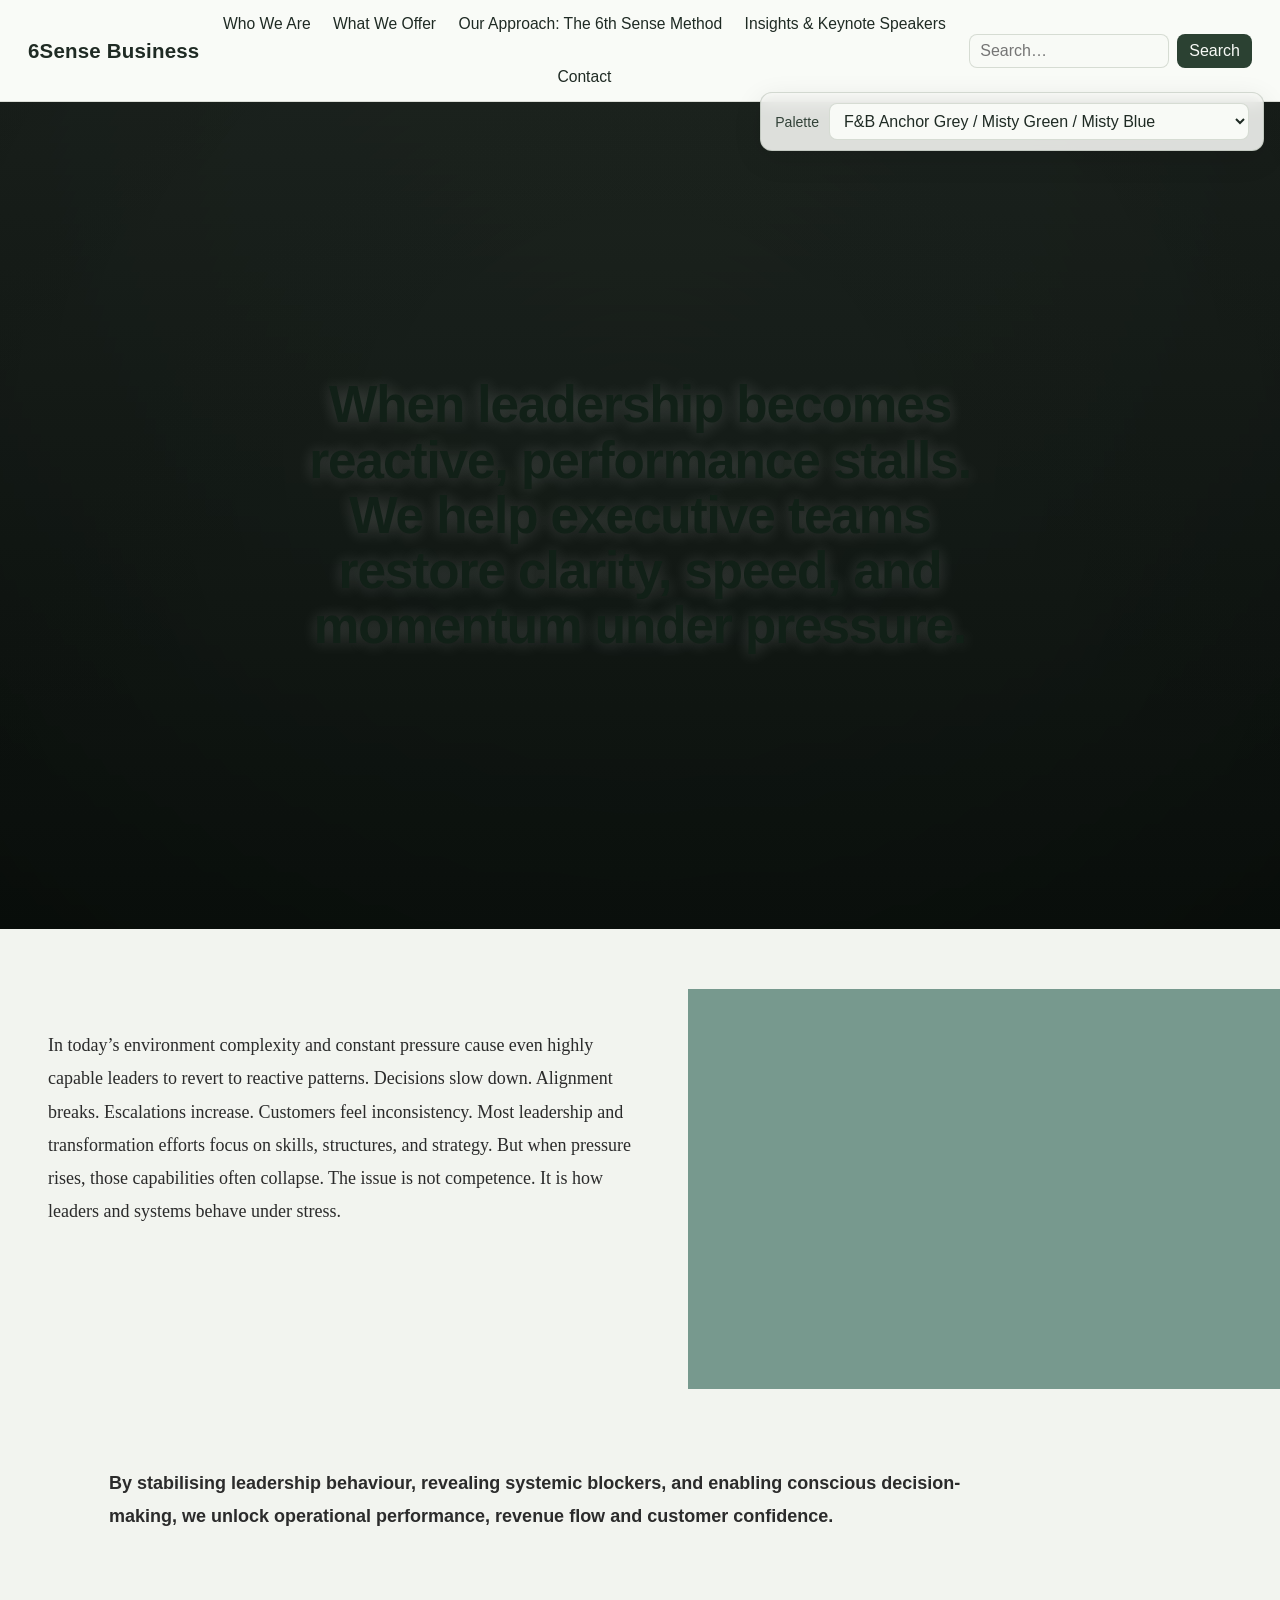
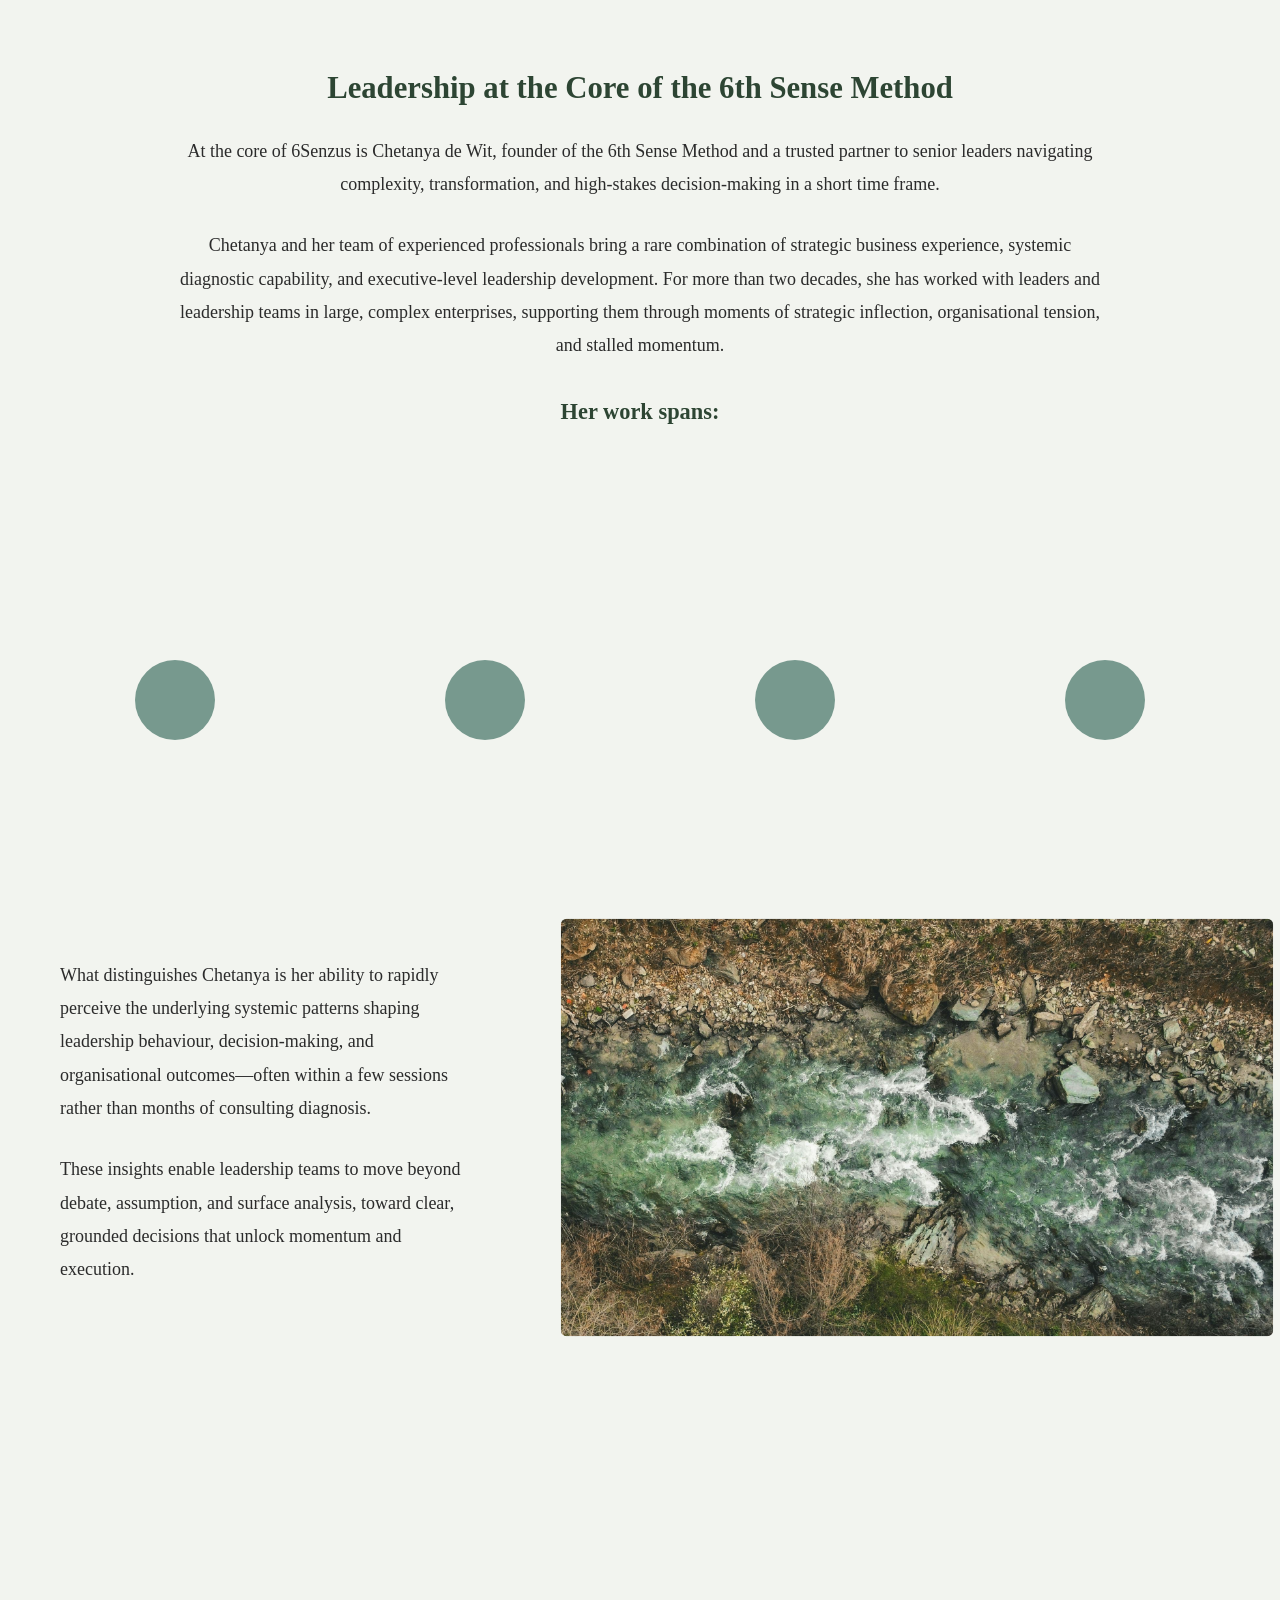
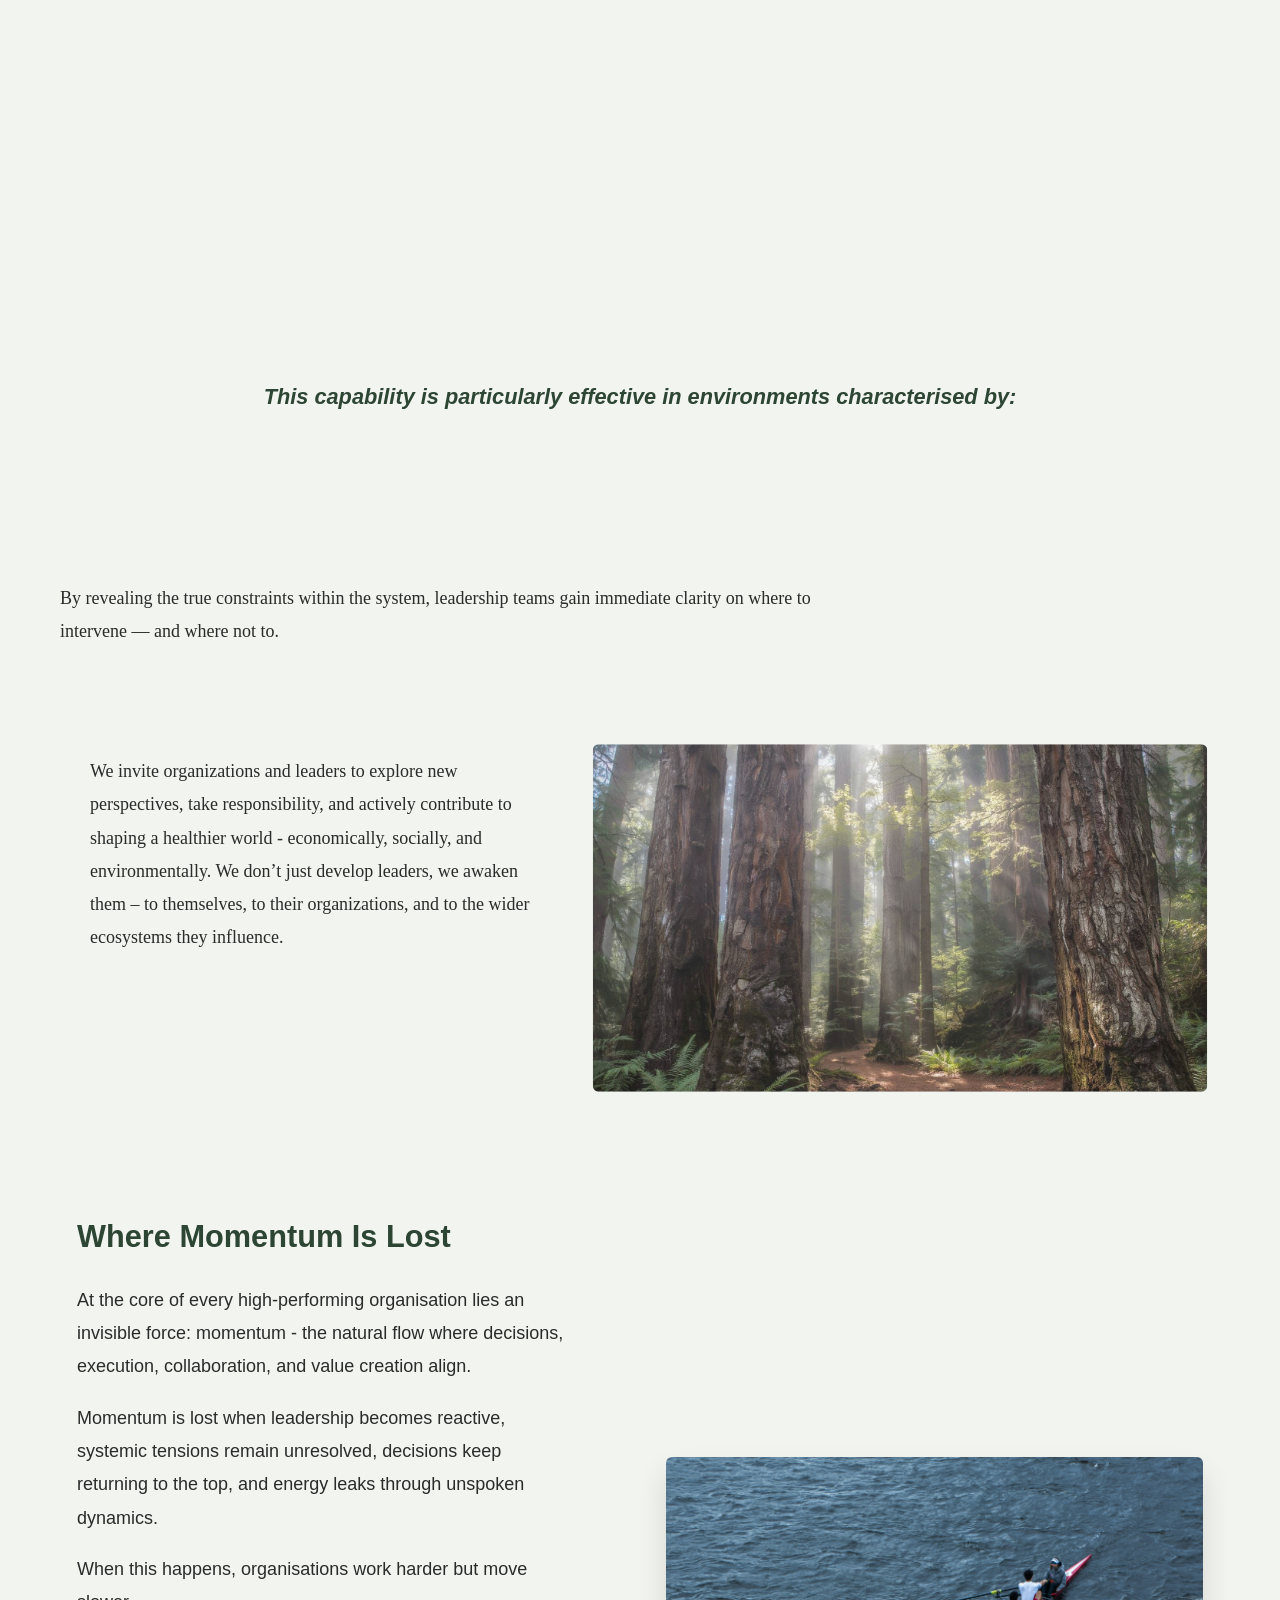
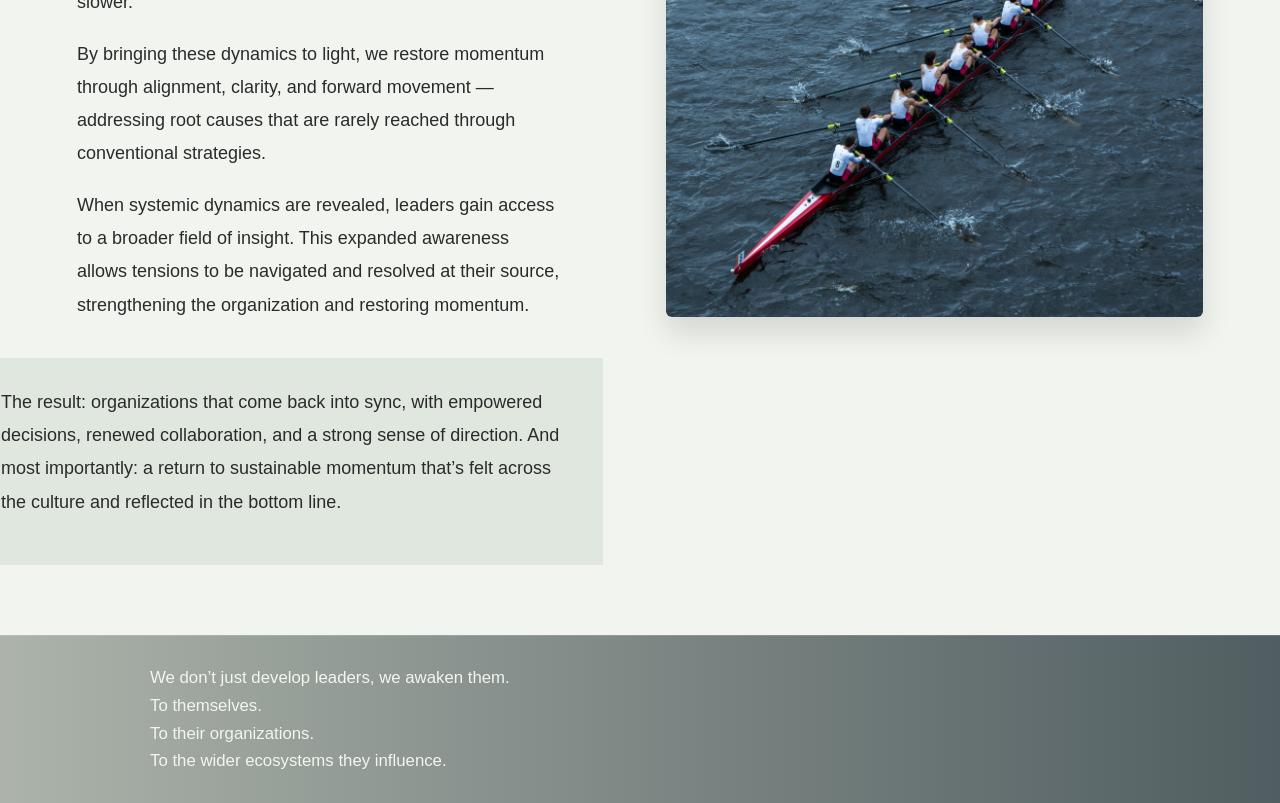
==== commit 3c9edd1f: "fix" ====
--- a/about.html
+++ b/about.html
@@ -40,17 +40,22 @@
         </div>
     </section>
 
-    <section class="intro-teaser-strip" data-static-section>
-        <p>By stabilising leadership behaviour, revealing systemic blockers, and enabling conscious decision-making, we unlock operational performance, revenue flow and customer confidence.</p>
-    </section>
-
     <section class="about-main2-split who-body-split">
         <div class="about-main2-text left-align-copy">
             <p>In today’s environment complexity and constant pressure cause even highly capable leaders to revert to reactive patterns. Decisions slow down. Alignment breaks. Escalations increase. Customers feel inconsistency. Most leadership and transformation efforts focus on skills, structures, and strategy. But when pressure rises, those capabilities often collapse. The issue is not competence. It is how leaders and systems behave under stress.</p>
         </div>
+
         <div class="about-main2-bg" data-palette-video-target aria-hidden="true">
-            <video class="palette-video" autoplay muted loop playsinline preload="metadata" aria-hidden="true"><source src="Videos/Intro4.mp4" type="video/mp4" /></video>
+            <video class="palette-video" autoplay muted loop playsinline preload="metadata" aria-hidden="true">
+                <source src="Videos/Intro4.mp4" type="video/mp4" />
+            </video>
         </div>
+    </section>
+
+    <section class="intro-teaser-strip" data-static-section>
+        <p>
+            By stabilising leadership behaviour, revealing systemic blockers, and enabling conscious decision-making, we unlock operational performance, revenue flow and customer confidence.
+        </p>
     </section>
 
     <section class="about-main">
@@ -108,8 +113,15 @@
     </section>
 
     <section class="about-right-wrapper">
-        <div class="about-align-right about-left-block left-align-copy"><p>We invite organizations and leaders to explore new perspectives, take responsibility, and actively contribute to shaping a healthier world - economically, socially, and environmentally. We don’t just develop leaders, we awaken them – to themselves, to their organizations, and to the wider ecosystems they influence.</p><p>In our experience with personal and organizational transformation, most change initiatives lead only to temporary improvements and often fail. Why? Because deeper, often unconscious dynamics remain untouched. These patterns of behavior, thinking, and context can drain energy and reduce an organization’s capacity to adapt and create momentum and sustain success.</p></div>
-        <img src="Pictures/AboutUSEXtraBG.jpg" class="about-extra-img-right" alt="Team Working Together" />
+        <div class="about-align-right about-left-block left-align-copy">
+            <p>
+                We invite organizations and leaders to explore new perspectives, take responsibility, and actively contribute to shaping a healthier world - economically, socially, and environmentally. We don’t just develop leaders, we awaken them – to themselves, to their organizations, and to the wider ecosystems they influence.
+            </p>
+        </div>
+
+        <img src="Pictures/AboutUSEXtraBG.jpg"
+             class="about-extra-img-right"
+             alt="Team Working Together" />
     </section>
 
     <section class="about-momentum-split">
@@ -120,12 +132,19 @@
             <p>When this happens, organisations work harder but move slower.</p>
             <p>By bringing these dynamics to light, we restore momentum through alignment, clarity, and forward movement — addressing root causes that are rarely reached through conventional strategies.</p>
             <p>When systemic dynamics are revealed, leaders gain access to a broader field of insight. This expanded awareness allows tensions to be navigated and resolved at their source, strengthening the organization and restoring momentum.</p>
-            <p>The result: organizations that come back into sync, with empowered decisions, renewed collaboration, and a strong sense of direction. And most importantly: a return to sustainable momentum that’s felt across the culture and reflected in the bottom line.</p>
+            <div class="momentum-result-block">
+                <p>
+                    The result: organizations that come back into sync, with empowered decisions,
+                    renewed collaboration, and a strong sense of direction. And most importantly:
+                    a return to sustainable momentum that’s felt across the culture and reflected
+                    in the bottom line.
+                </p>
+            </div>
         </div>
-        <img src="Pictures/utahcanyons.jpg" class="about-momentum-img about-extra-img-right" alt="Utah canyons landscape" />
+        <img src="Pictures/rowing.jpg" class="about-momentum-img about-extra-img-right" alt="Utah canyons landscape" />
     </section>
 
-    <footer class="site-footer-slogan"><p>We don’t just develop leaders — we awaken them.</p><p>To themselves.</p><p>To their organizations.</p><p>To the wider ecosystems they influence.</p></footer>
+    <footer class="site-footer-slogan"><p>We don’t just develop leaders, we awaken them.</p><p>To themselves.</p><p>To their organizations.</p><p>To the wider ecosystems they influence.</p></footer>
     <script src="script.js"></script>
 </body>
 </html>
--- a/about.css
+++ b/about.css
@@ -147,10 +147,9 @@
     }
 }
 
-/* Main Content After Split Box */
 .about-main {
     max-width: 980px;
-    margin: 60px auto;
+    margin: 100px auto; /* increased top/bottom gap */
     padding: 0 24px 40px;
     font-size: 18px;
     line-height: 1.85;
@@ -496,24 +495,18 @@
 }
 
 .diagnosis-title-bar {
-    position: relative;
-    overflow: hidden;
-    width: 100vw;
-    margin: 18px 0 10px;
-    margin-left: calc(-50vw + 50%);
+    max-width: 980px;
+    margin: 50px auto 18px;
     display: grid;
-    align-items: center;
-    min-height: 96px;
-    padding: 18px 24px;
+    place-items: center;
+    padding: 0 24px;
 }
 
 .diagnosis-title-bar h2 {
-    position: relative;
-    z-index: 1;
     margin: 0;
-    color: #f3f7f2;
+    color: #2d4533;
     text-align: center;
-    font-size: clamp(1.25rem, 2.2vw, 1.8rem);
+    font-size: clamp(1.8rem, 2.4vw, 2.3rem);
 }
 
 .diagnosis-bullet-bar {
@@ -565,20 +558,19 @@
 }
 
 .intro-teaser-strip {
-
     background: #f2f4ef;
     padding: 18px 24px 26px;
 }
 
-.intro-teaser-strip p {
-    max-width: 860px;
-    margin: 0 auto;
-    text-align: center;
-    color: #2b2b2b;
-    font-size: 18px;
-    line-height: 1.85;
-    font-weight: 400;
-}
+    .intro-teaser-strip p {
+        max-width: 860px;
+        margin: 0 0 0 85px;
+        text-align: left;
+        color: #2b2b2b;
+        font-size: 18px;
+        line-height: 1.85;
+        font-weight: 700;
+    }
 
 
 
@@ -712,6 +704,134 @@
     max-width: 760px;
 }
 
+.about-distinguish-split {
+    display: flex;
+    align-items: center;
+    justify-content: space-between;
+    gap: clamp(48px, 6vw, 96px);
+    max-width: none;
+    width: 100vw;
+    margin-left: calc(50% - 50vw);
+    padding-right: clamp(32px, 6vw, 110px);
+}
+
+.about-distinguish-copy {
+    flex: 0 0 min(32vw, 520px);
+}
+
+.about-distinguish-img {
+    flex: 0 0 min(58vw, 1040px);
+    width: min(58vw, 1040px);
+    min-height: 0;
+    height: clamp(360px, 34vw, 560px);
+    object-fit: cover;
+    margin: 0;
+}
+
+.about-diagnosis-split {
+    display: flex;
+    align-items: center;
+    justify-content: center;
+    gap: clamp(64px, 8vw, 140px);
+    max-width: 1580px;
+    width: calc(100vw - clamp(64px, 8vw, 150px));
+    margin: 0 auto;
+    padding-right: 0;
+}
+
+.about-diagnosis-img {
+    flex: 0 0 min(42vw, 680px);
+    width: min(42vw, 680px);
+    height: clamp(360px, 34vw, 560px);
+    margin: 0;
+    object-fit: cover;
+}
+
+.about-diagnosis-copy {
+    flex: 0 0 min(40vw, 640px);
+}
+
+.about-diagnosis-copy p {
+    text-align: right;
+}
+
+.about-momentum-split {
+    display: flex;
+    align-items: center;
+    justify-content: center;
+    gap: clamp(64px, 8vw, 140px);
+    max-width: 1580px;
+    width: calc(100vw - clamp(96px, 12vw, 220px));
+    margin: 70px auto;
+    padding: 0;
+    font-size: 18px;
+    line-height: 1.85;
+    color: #2b2b2b;
+}
+
+.about-momentum-copy {
+    flex: 0 0 min(38vw, 620px);
+}
+
+.about-momentum-copy h2,
+.about-momentum-copy p {
+    max-width: 620px !important;
+}
+
+.about-momentum-copy h2 {
+    margin: 0 0 18px;
+    color: #2d4533;
+    font-size: clamp(1.8rem, 2.4vw, 2.3rem);
+    text-align: left;
+}
+
+.about-momentum-copy p {
+    margin: 0 0 18px;
+    text-align: left;
+}
+
+.about-momentum-img {
+    flex: 0 0 min(42vw, 680px);
+    width: min(42vw, 680px);
+    height: clamp(380px, 36vw, 600px);
+    margin: 0;
+    object-fit: cover;
+}
+.momentum-result-block {
+    margin-top: 36px;
+    margin-left: -120px;
+    padding: 28px 40px;
+    width: calc(100% + 160px);
+    background: #dfe7df;
+    border-left: 4px solid #5f7c6a;
+    /* animation */
+    opacity: 0;
+    transform: translateX(-120px);
+    transition: all 1s ease;
+}
+
+    .momentum-result-block.slide-in {
+        opacity: 1;
+        transform: translateX(0);
+    }
+
+.diagnosis-capability-wrap {
+    width: 100%;
+    margin: 70px 0 28px;
+    padding: 0 24px;
+    text-align: center;
+}
+
+.diagnosis-capability-line {
+    max-width: none !important;
+    margin: 0 auto;
+    color: #2d4533;
+    font-size: clamp(1.22rem, 1.7vw, 1.55rem);
+    font-style: italic;
+    font-weight: 600;
+    text-align: center !important;
+}
+
 .about-right-wrapper {
     justify-content: flex-start;
 }
@@ -725,6 +845,59 @@
         margin: 42px auto;
         padding: 0 24px 34px;
     }
+
+    .about-distinguish-split {
+        flex-direction: column;
+        align-items: stretch;
+        width: auto;
+        margin-left: auto;
+        padding-right: 24px;
+    }
+
+    .about-distinguish-img {
+        flex-basis: auto;
+        width: 100%;
+        min-height: clamp(260px, 54vw, 420px);
+    }
+
+    .about-diagnosis-split {
+        flex-direction: column;
+        align-items: stretch;
+        width: auto;
+        margin-left: auto;
+        padding-right: 24px;
+    }
+
+    .about-diagnosis-img {
+        flex-basis: auto;
+        width: 100%;
+        height: clamp(260px, 54vw, 420px);
+    }
+
+    .about-diagnosis-copy {
+        flex-basis: auto;
+    }
+
+    .about-diagnosis-copy p {
+        text-align: left;
+    }
+
+    .about-momentum-split {
+        flex-direction: column;
+        align-items: stretch;
+        width: auto;
+        margin: 42px auto;
+    }
+
+    .about-momentum-copy,
+    .about-momentum-img {
+        flex-basis: auto;
+        width: 100%;
+    }
+
+    .about-momentum-img {
+        height: clamp(300px, 64vw, 460px);
+    }
 }
 
 @media (max-width: 560px) {
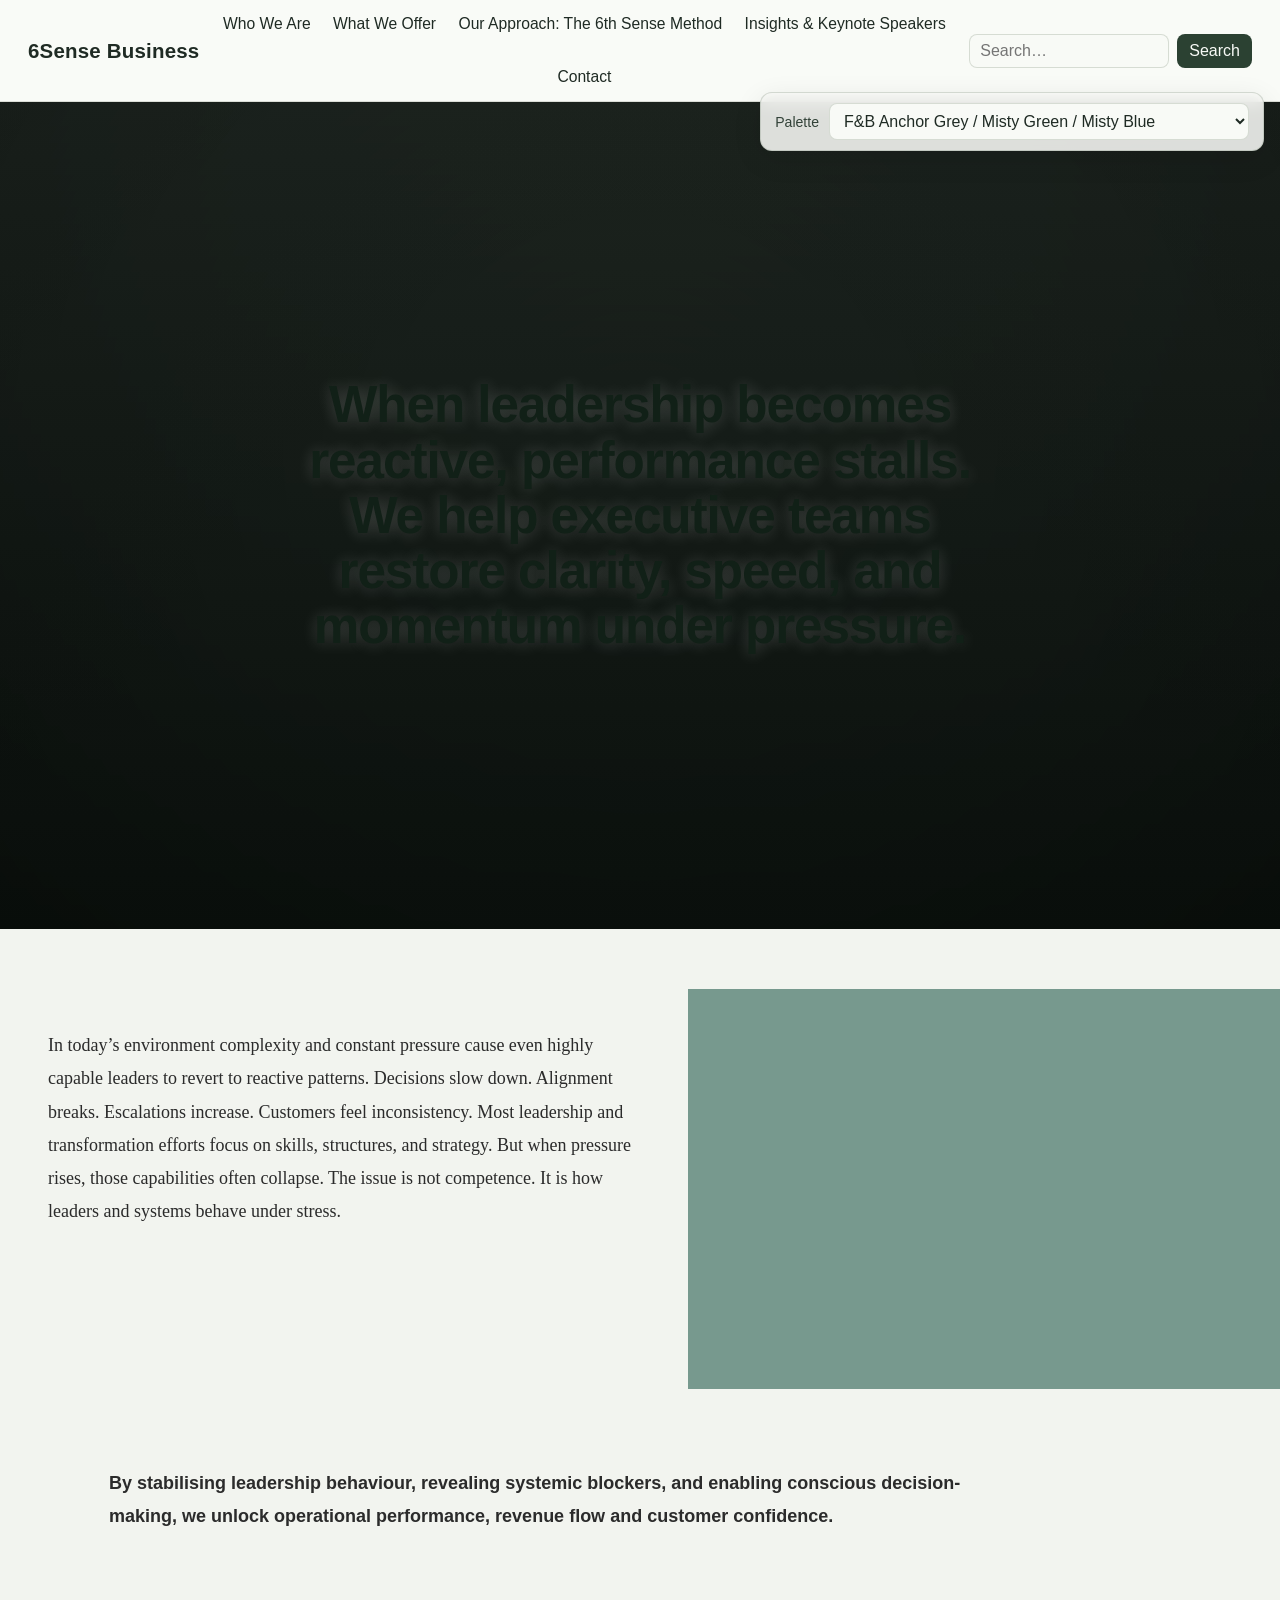
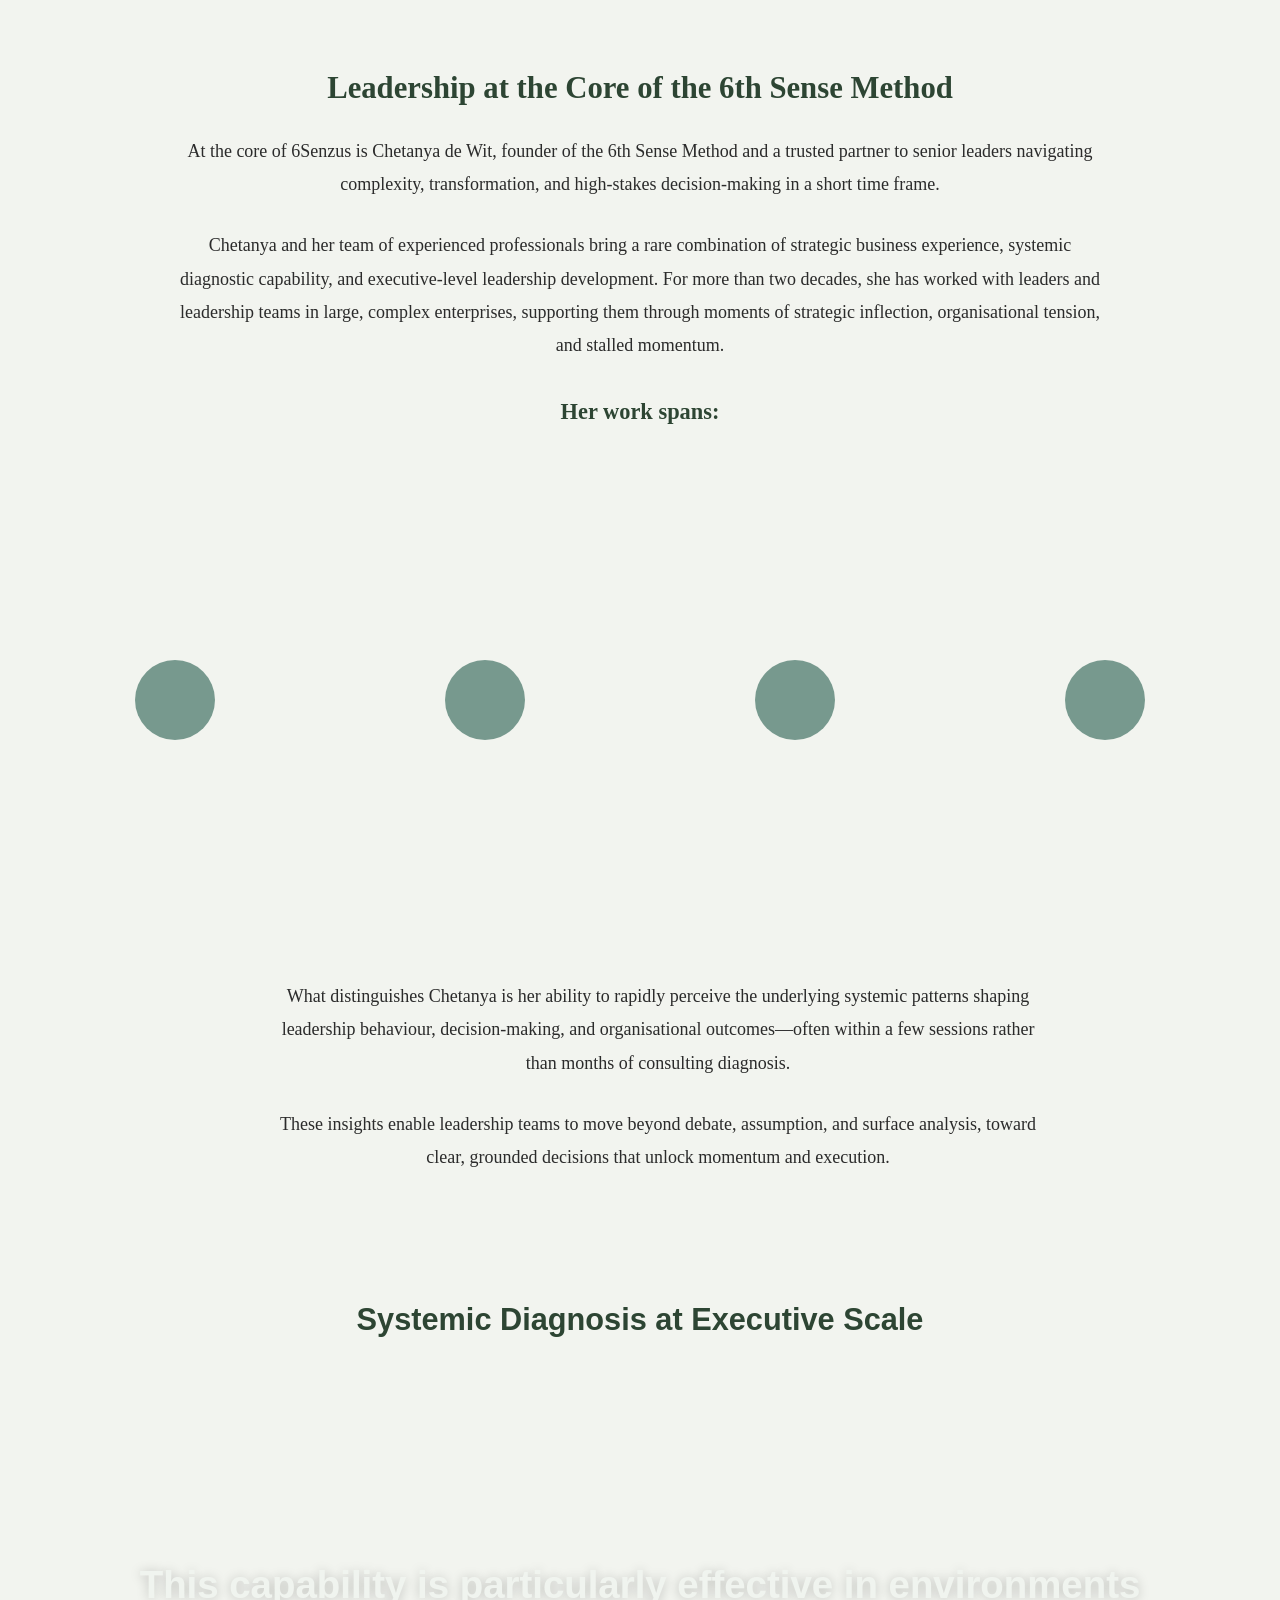
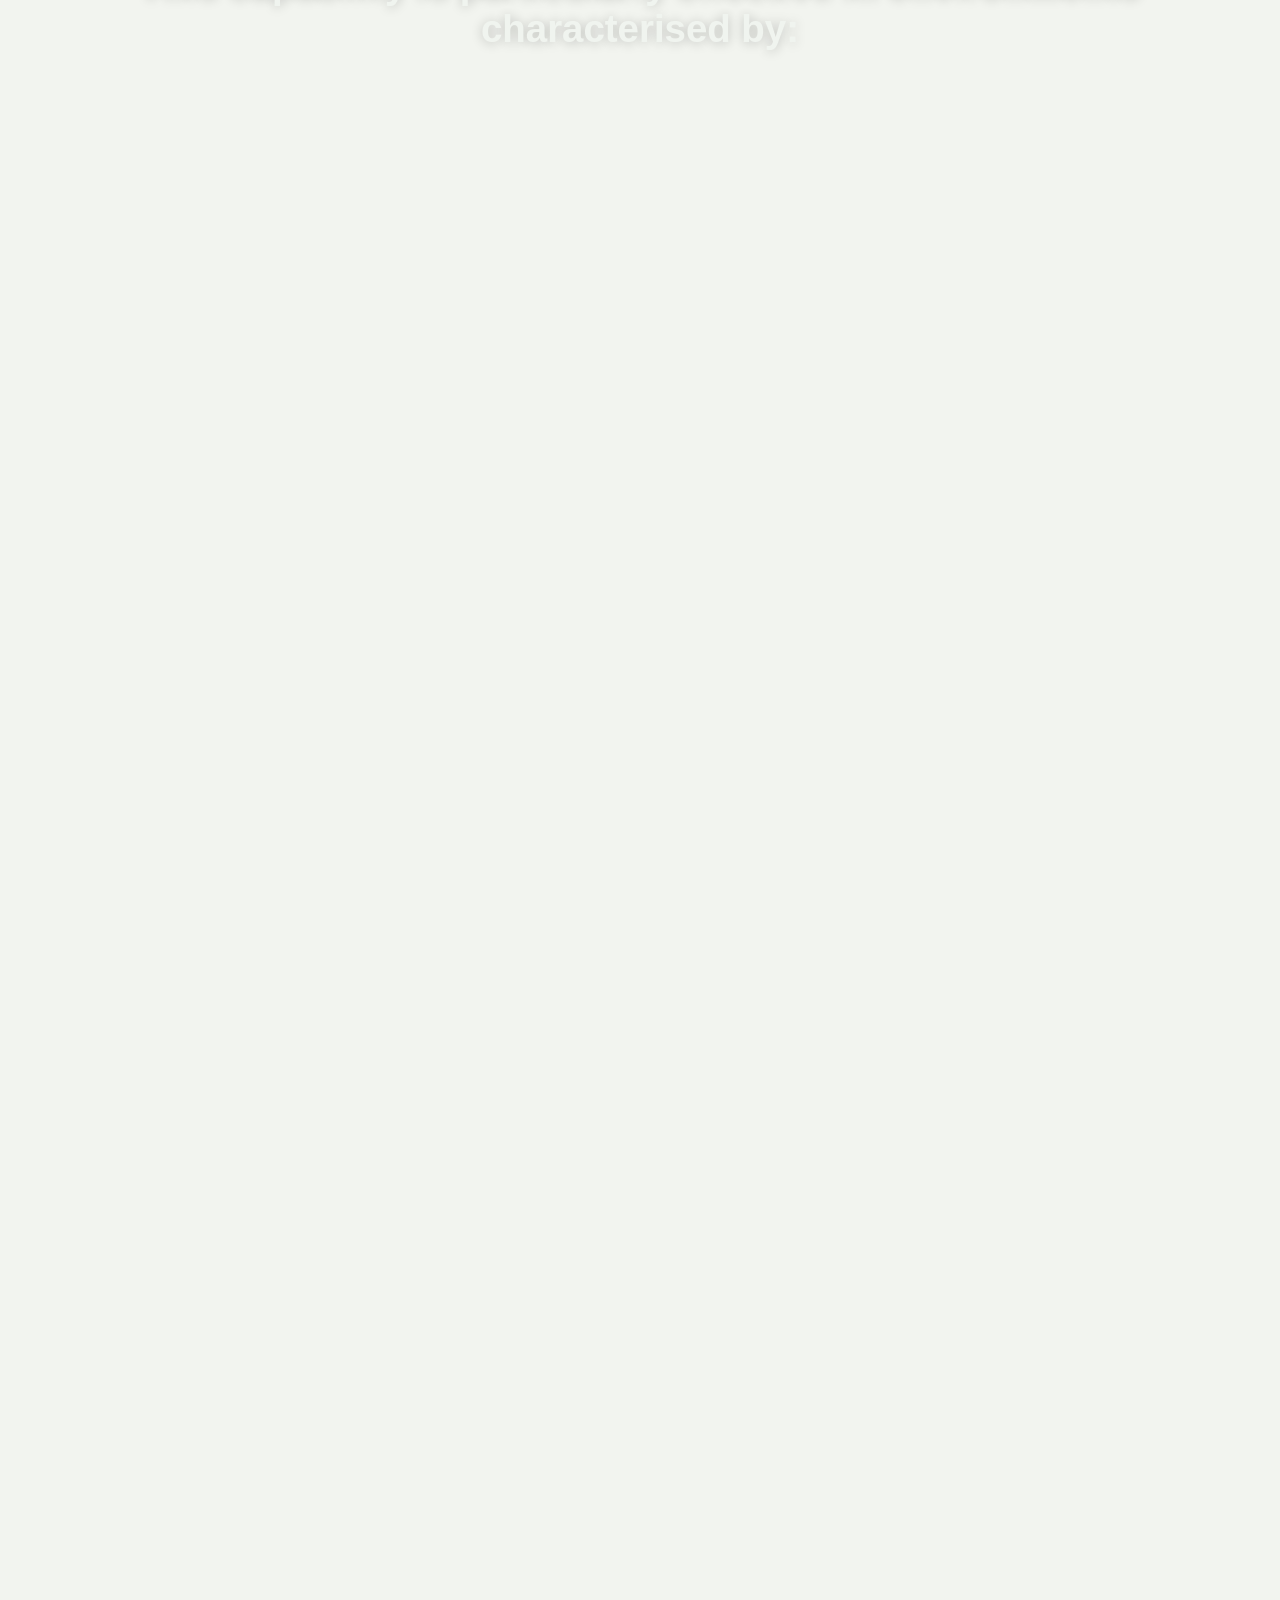
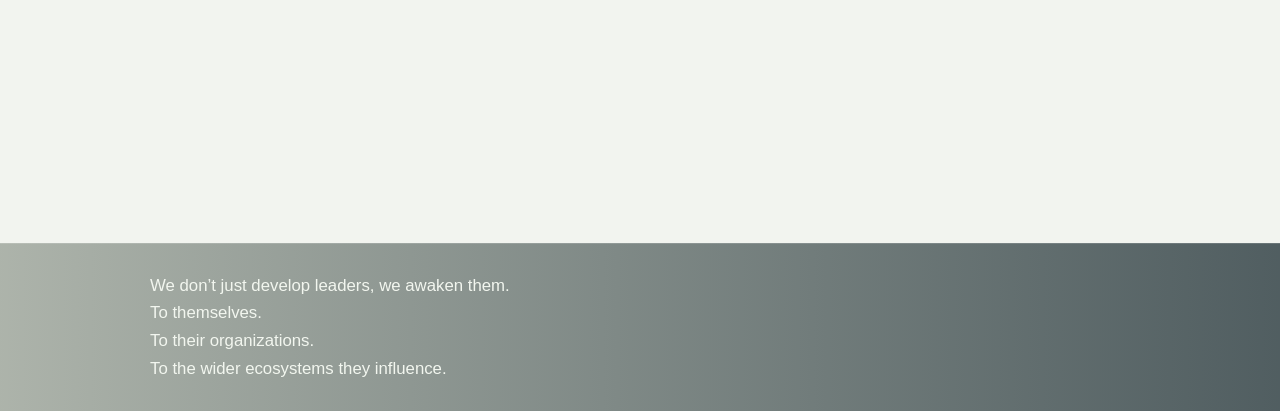
==== commit d9f3fd63: "update" ====
--- a/about.html
+++ b/about.html
@@ -77,14 +77,13 @@
             <p>What distinguishes Chetanya is her ability to rapidly perceive the underlying systemic patterns shaping leadership behaviour, decision-making, and organisational outcomes—often within a few sessions rather than months of consulting diagnosis.</p>
             <p>These insights enable leadership teams to move beyond debate, assumption, and surface analysis, toward clear, grounded decisions that unlock momentum and execution.</p>
         </div>
-        <img src="Pictures/pexelsphotorocksriver.jpg" class="about-distinguish-img about-extra-img-right" alt="Rocks and river landscape" />
     </section>
 
     <section class="diagnosis-title-bar">
         <h2>Systemic Diagnosis at Executive Scale</h2>
     </section>
 
-    <section class="about-main left-align-copy">
+    <section class="about-main left-align-copy merged-copy-source">
         <div class="about-diagnosis-split">
             <img src="Pictures/pexelsrocksphoto.jpg" class="about-diagnosis-img about-extra-img" alt="Rock landscape" />
             <div class="about-diagnosis-copy">
@@ -94,12 +93,9 @@
         </div>
     </section>
 
-    <section class="diagnosis-capability-wrap">
-        <p class="diagnosis-capability-line">This capability is particularly effective in environments characterised by:</p>
-    </section>
-
     <section class="diagnosis-bullet-bar" data-palette-video-target>
         <video class="palette-video" autoplay muted loop playsinline preload="metadata" aria-hidden="true"><source src="Videos/Intro4.mp4" type="video/mp4" /></video>
+        <p class="diagnosis-capability-line">This capability is particularly effective in environments characterised by:</p>
         <ul class="about-slide-bullets wheel-bullets">
             <li>High complexity and uncertainty</li>
             <li>Repeated transformation fatigue</li>
@@ -108,20 +104,21 @@
         </ul>
     </section>
 
-    <section class="about-main left-align-copy">
+    <section class="about-main left-align-copy merged-copy-source">
         <p>By revealing the true constraints within the system, leadership teams gain immediate clarity on where to intervene — and where not to.</p>
     </section>
 
     <section class="about-right-wrapper">
         <div class="about-align-right about-left-block left-align-copy">
             <p>
+                By revealing the true constraints within the system, leadership teams gain immediate clarity on where to intervene — and where not to.
                 We invite organizations and leaders to explore new perspectives, take responsibility, and actively contribute to shaping a healthier world - economically, socially, and environmentally. We don’t just develop leaders, we awaken them – to themselves, to their organizations, and to the wider ecosystems they influence.
             </p>
         </div>
 
-        <img src="Pictures/AboutUSEXtraBG.jpg"
-             class="about-extra-img-right"
-             alt="Team Working Together" />
+        <div class="about-gradient-block about-extra-img-right" data-palette-video-target aria-hidden="true">
+            <video class="palette-video" autoplay muted loop playsinline preload="metadata"><source src="Videos/Intro4.mp4" type="video/mp4" /></video>
+        </div>
     </section>
 
     <section class="about-momentum-split">
--- a/about.css
+++ b/about.css
@@ -306,27 +306,28 @@
 /* RIGHT-SIDE CONTAINER: PARAGRAPH + IMAGE */
 .about-right-wrapper {
     display: flex;
-    justify-content: flex-end;
+    justify-content: center;
     align-items: flex-start;
-    gap: 40px;
-    padding: 40px 60px;
+    gap: clamp(52px, 7vw, 120px);
+    width: calc(100vw - clamp(72px, 10vw, 180px));
+    margin: 70px auto;
+    padding: 0;
+}
+
+.merged-copy-source {
+    display: none;
 }
 
 /* PARAGRAPH ON RIGHT WITH RIGHT BAR */
 .about-align-right {
     position: relative;
-    max-width: 500px;
-    padding-right: 30px;
+    flex: 0 0 min(42vw, 780px);
+    max-width: none;
+    padding-right: 0;
 }
 
     .about-align-right::after {
-        content: "";
-        position: absolute;
-        top: 0;
-        right: 0;
-        width: 3px;
-        height: 100%;
-        background-color: #77998e;
+        display: none;
     }
 
     .about-align-right p {
@@ -334,14 +335,16 @@
         font-size: 18px;
         line-height: 1.85;
         color: #2b2b2b;
-        text-align: right;
+        text-align: left;
+        margin: 0;
     }
 
 /* RIGHT-ALIGNED IMAGE */
 .about-extra-img-right {
-    width: 50vw;
+    flex: 0 0 min(48vw, 920px);
+    width: min(48vw, 920px);
     max-width: none;
-    border-radius: 6px;
+    border-radius: 0;
     transform: scale(0.96);
     opacity: 0.92;
     transition: transform 1s ease, box-shadow 1s ease, opacity 1s ease;
@@ -513,13 +516,31 @@
     position: relative;
     overflow: hidden;
     width: 100vw;
-    margin: 18px 0 10px;
+    margin: 70px 0 10px;
     margin-left: calc(-50vw + 50%);
-    min-height: 96px;
-    padding: 18px 24px;
+    min-height: 510px;
+    padding: 96px 24px 120px;
     display: flex;
+    flex-direction: column;
     align-items: center;
     justify-content: center;
+    gap: 54px;
+}
+
+.about-gradient-block {
+    position: relative;
+    overflow: hidden;
+    height: clamp(320px, 28vw, 445px);
+    background: #77998e;
+}
+
+.about-gradient-block .palette-video {
+    position: absolute;
+    inset: 0;
+    width: 100%;
+    height: 100%;
+    object-fit: cover;
+    filter: saturate(0.9) contrast(0.96);
 }
 
 .diagnosis-bullet-bar .wheel-bullets {
@@ -529,6 +550,19 @@
     width: 100%;
     position: relative;
     min-height: 34px;
+    z-index: 2;
+}
+
+.diagnosis-bullet-bar .diagnosis-capability-line {
+    position: relative;
+    z-index: 2;
+    color: #f0f4ef;
+    font-family: "Open Sans", "Segoe UI", Arial, sans-serif;
+    font-size: clamp(1.8rem, 3vw, 3.4rem);
+    font-style: normal;
+    font-weight: 800;
+    line-height: 1.15;
+    text-shadow: 0 1px 12px rgba(0, 0, 0, 0.22);
 }
 
 .diagnosis-bullet-bar .wheel-bullets li {
@@ -542,8 +576,10 @@
     opacity: 0;
     transform: translate(-50%, 18px);
     transition: opacity 0.55s ease, transform 0.55s ease;
-    font-size: clamp(1.15rem, 1.8vw, 1.45rem);
-    font-weight: 600;
+    font-family: "Open Sans", "Segoe UI", Arial, sans-serif;
+    font-size: clamp(1.8rem, 3vw, 3.4rem);
+    font-weight: 800;
+    line-height: 1.15;
     margin: 0;
 }
 
@@ -707,16 +743,19 @@
 .about-distinguish-split {
     display: flex;
     align-items: center;
-    justify-content: space-between;
-    gap: clamp(48px, 6vw, 96px);
-    max-width: none;
-    width: 100vw;
-    margin-left: calc(50% - 50vw);
-    padding-right: clamp(32px, 6vw, 110px);
+    justify-content: center;
+    max-width: 980px;
+    width: auto;
+    margin: 100px auto !important;
+    padding: 0 24px 40px;
 }
 
 .about-distinguish-copy {
-    flex: 0 0 min(32vw, 520px);
+    flex: 0 1 760px;
+}
+
+.about-distinguish-copy p {
+    text-align: center;
 }
 
 .about-distinguish-img {
